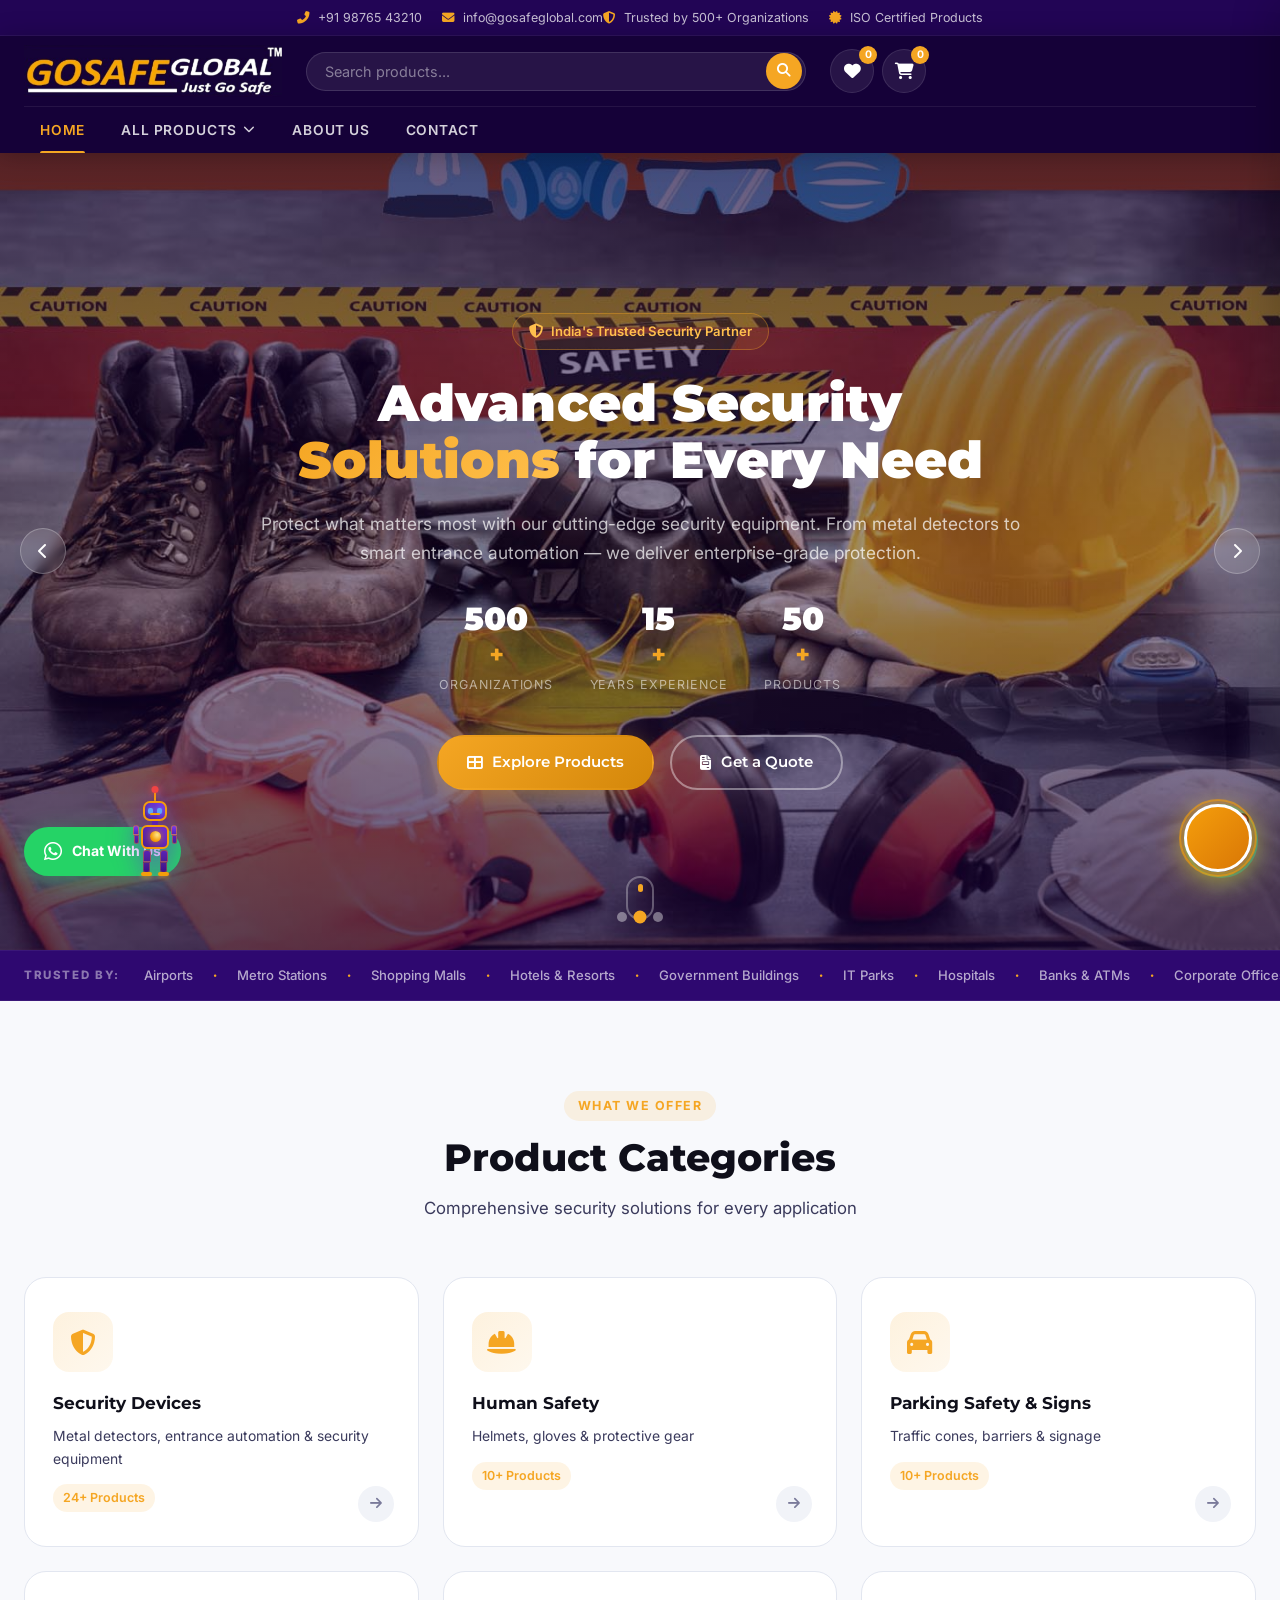
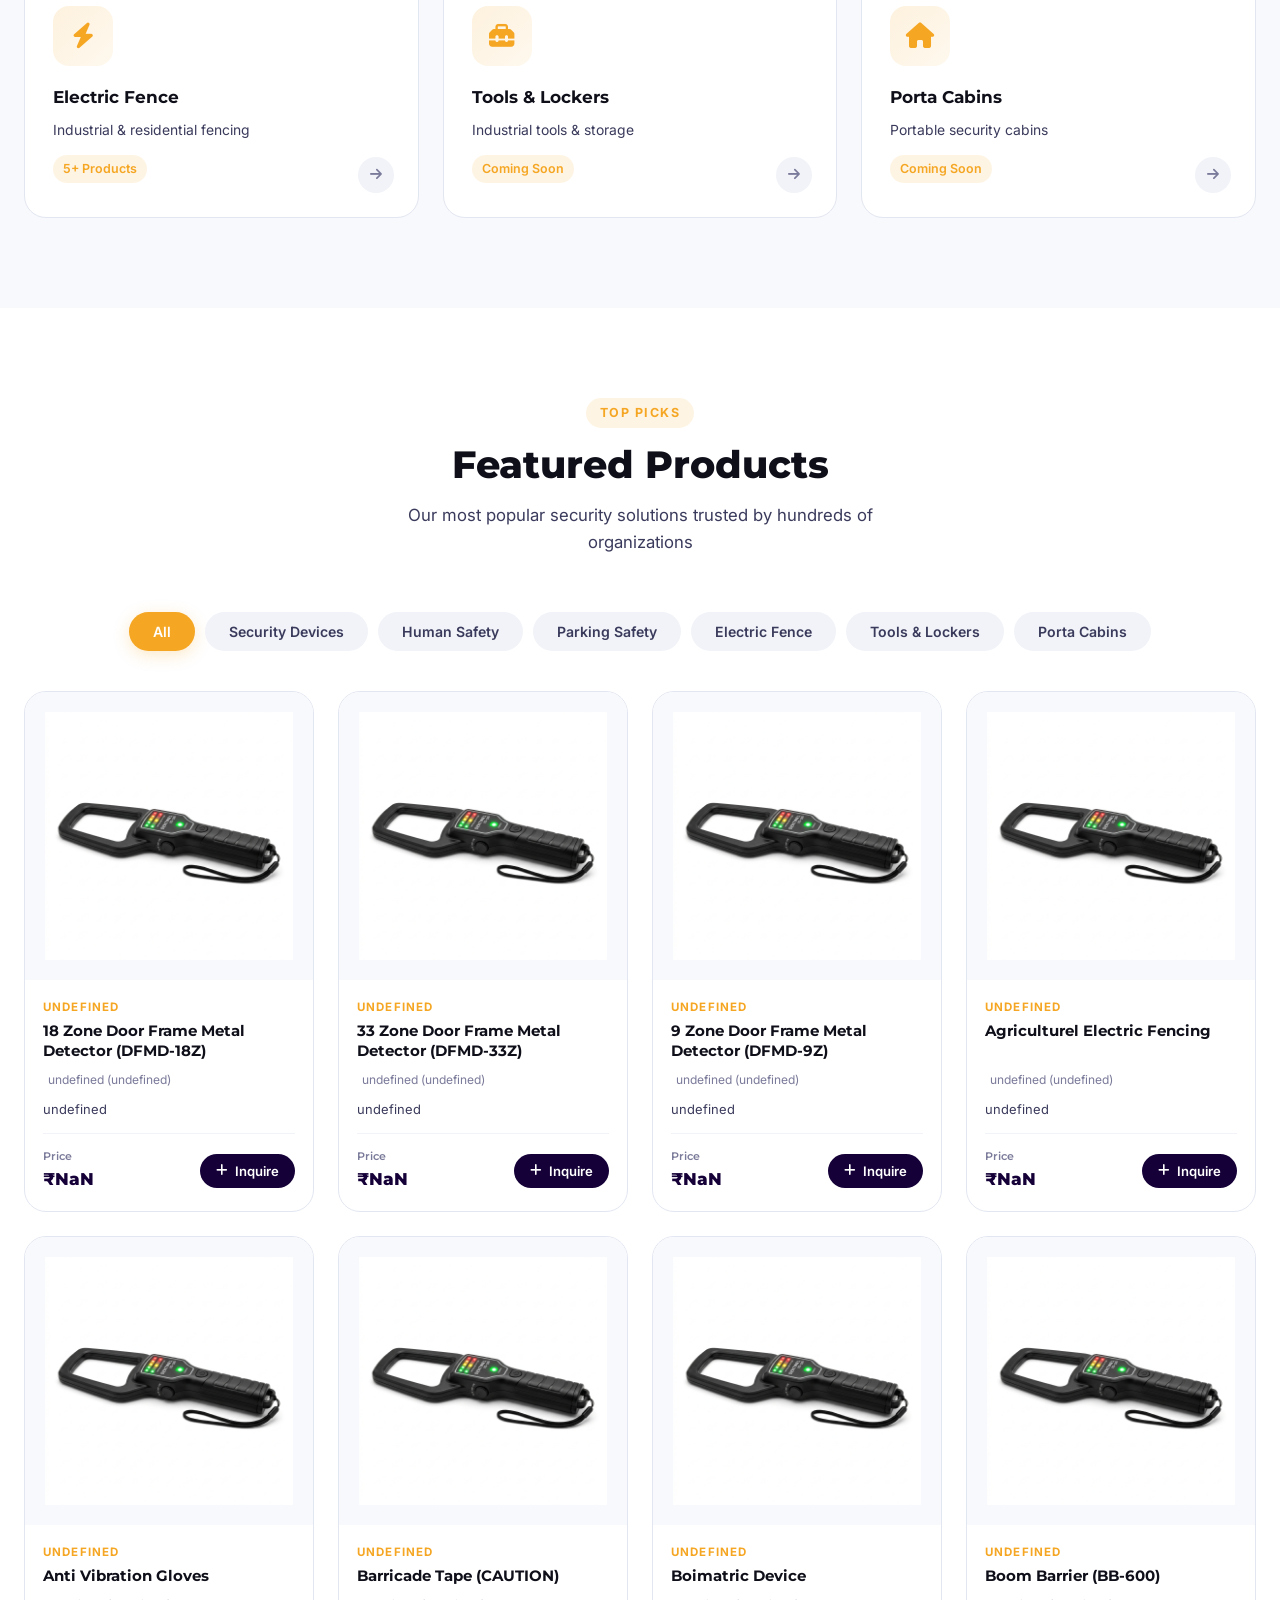
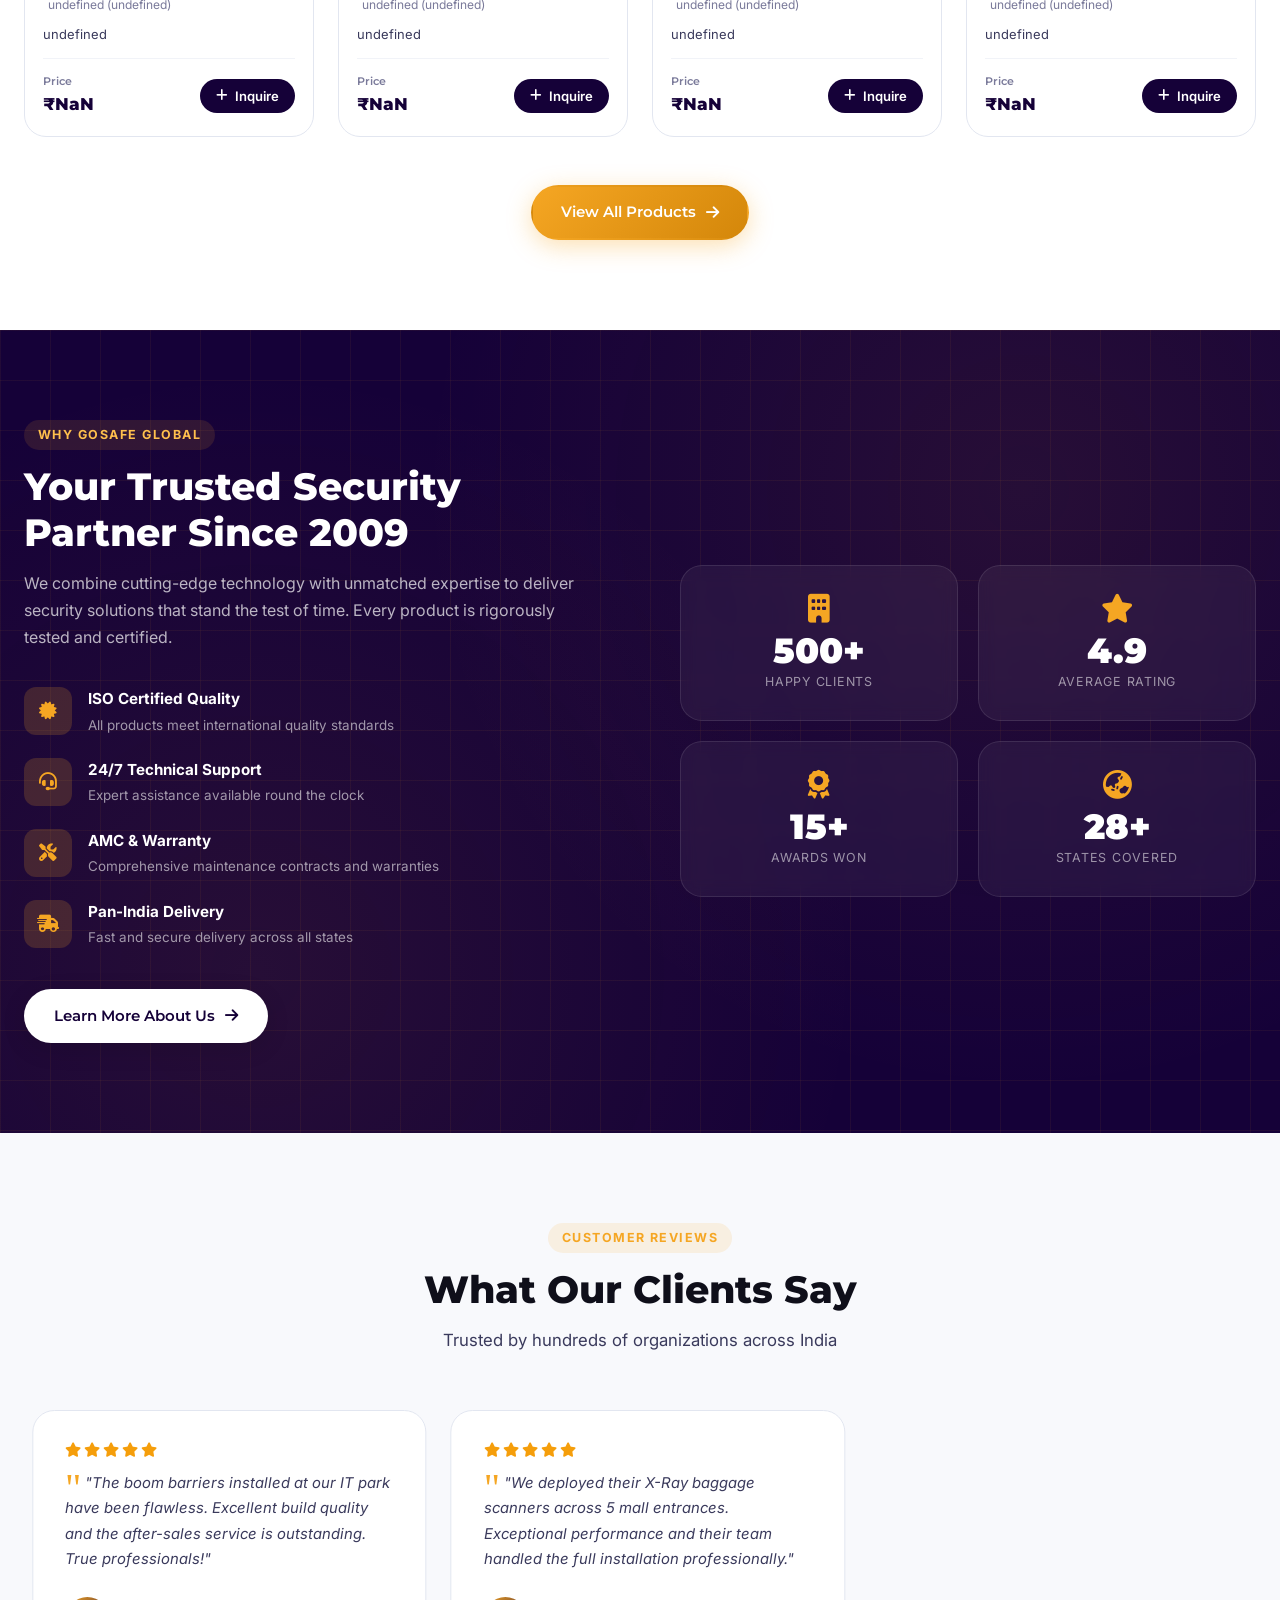
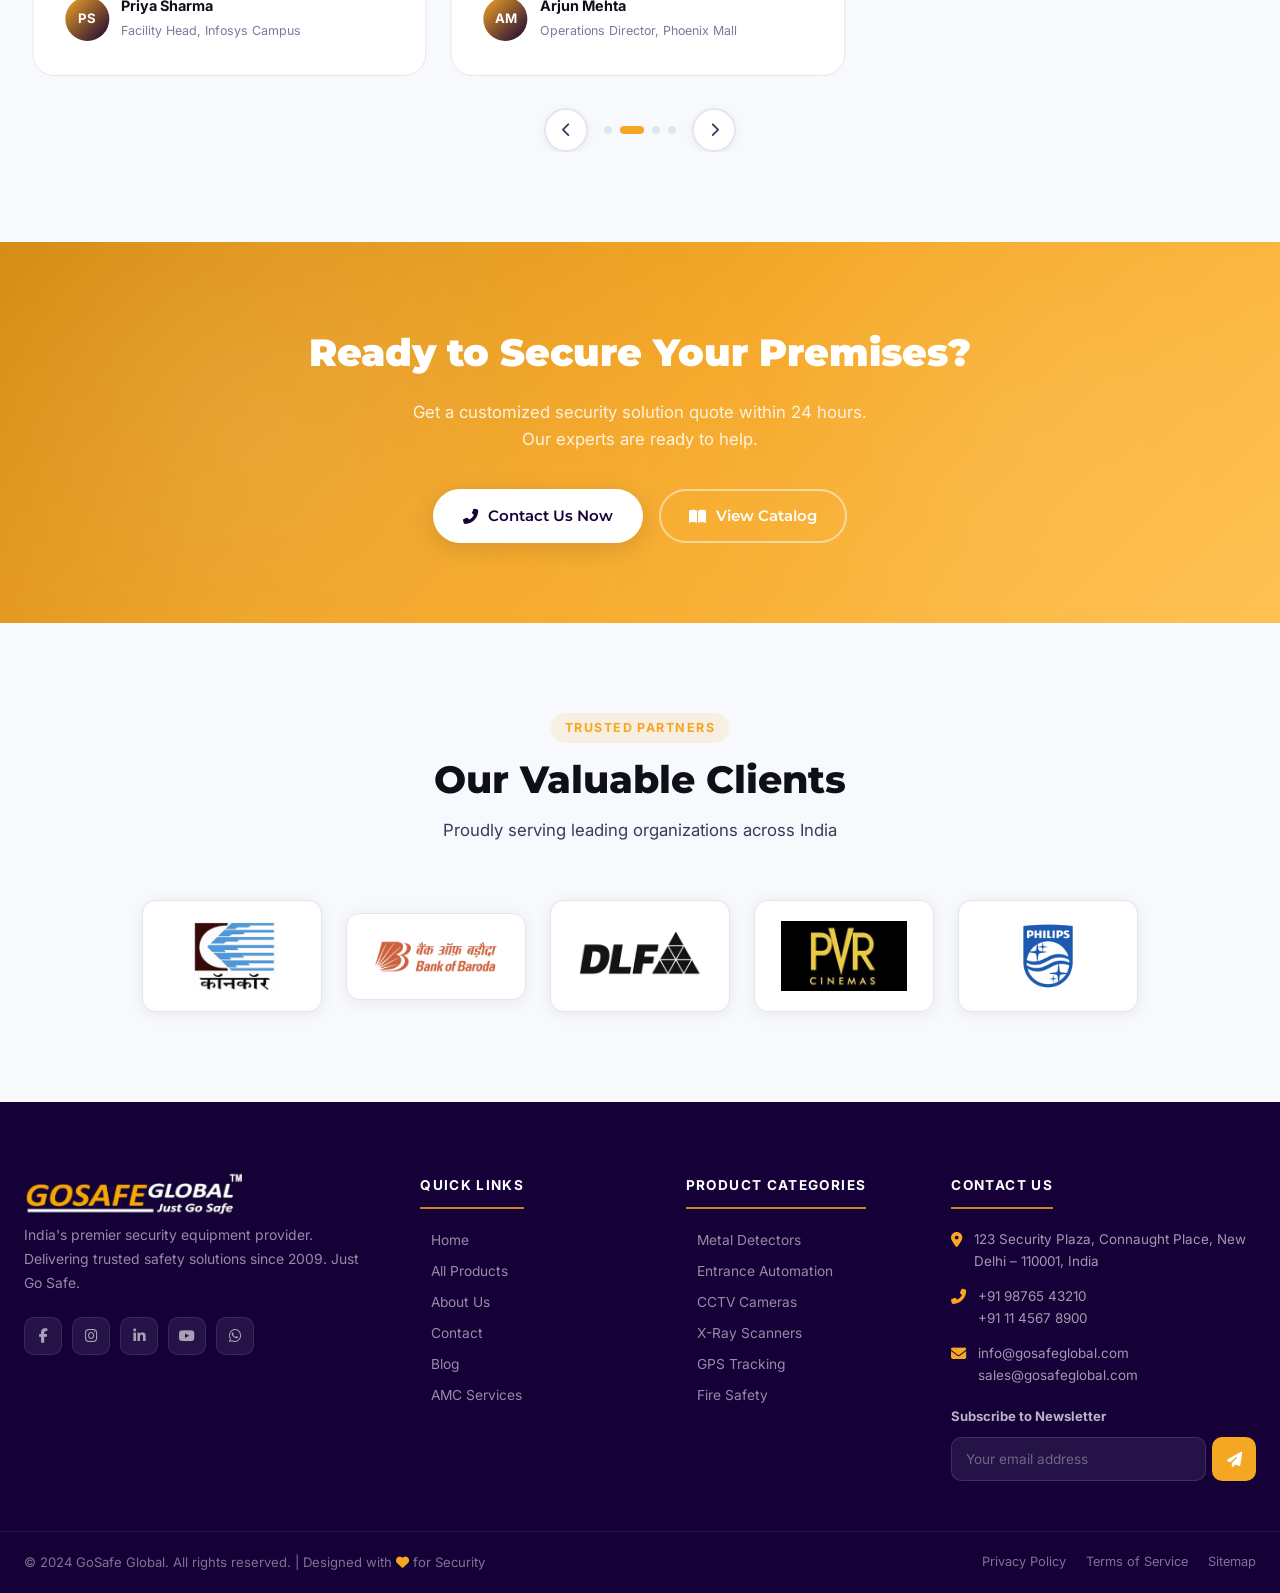
==== index.html @ 1bdbb84f "v9.3: slow down walk gait from 0.12s to 0.35s to match 200px/s movement speed" ====
﻿<!DOCTYPE html>
<html lang="en">
<head>
  <meta charset="UTF-8" />
  <meta name="viewport" content="width=device-width, initial-scale=1.0" />
  <title>GoSafe Global – Premium Security Solutions | Just Go Safe</title>
  <meta name="description" content="GoSafe Global offers premium security equipment including metal detectors, CCTV cameras, boom barriers, X-ray baggage scanners, and entrance automation products. Just Go Safe." />
  <meta name="keywords" content="metal detector, DFMD, boom barrier, CCTV, security equipment, X-ray scanner, flap barrier, speed gate, GoSafe Global" />
  <link rel="preconnect" href="https://fonts.googleapis.com" />
  <link rel="preconnect" href="https://fonts.gstatic.com" crossorigin />
  <link href="https://fonts.googleapis.com/css2?family=Inter:wght@300;400;500;600;700;800;900&family=Montserrat:wght@400;500;600;700;800;900&display=swap" rel="stylesheet" />
  <link rel="stylesheet" href="https://cdnjs.cloudflare.com/ajax/libs/font-awesome/6.5.0/css/all.min.css" />
  <link rel="stylesheet" href="css/style.css" />
</head>
<body>

  <!-- ===== TOP BAR ===== -->
  <div class="topbar" id="topbar">
    <div class="container">
      <div class="topbar-left">
        <span><i class="fas fa-phone-alt"></i> +91 98765 43210</span>
        <span><i class="fas fa-envelope"></i> info@gosafeglobal.com</span>
      </div>
      <div class="topbar-right">
        <span><i class="fas fa-shield-halved"></i> Trusted by 500+ Organizations</span>
        <span><i class="fas fa-certificate"></i> ISO Certified Products</span>
      </div>
    </div>
  </div>

  <!-- ===== HEADER / NAV ===== -->
  <header class="header" id="header">
    <div class="container">
      <div class="header-inner">
        <!-- Logo -->
        <a href="index.html" class="logo" id="logo-link">
          <img src="images/logo_new.png" alt="GoSafe Global &ndash; Just Go Safe" class="logo-img" id="site-logo" />
        </a>

        <!-- Search Bar -->
        <div class="header-search" id="header-search">
          <input type="text" id="search-input" placeholder="Search products..." autocomplete="off" />
          <button id="search-btn" aria-label="Search"><i class="fas fa-search"></i></button>
          <div class="search-dropdown" id="search-dropdown"></div>
        </div>

        <!-- Nav Actions -->
        <div class="header-actions">
          <button class="action-btn" id="wishlist-btn" aria-label="Wishlist">
            <i class="fas fa-heart"></i>
            <span class="badge" id="wishlist-count">0</span>
          </button>
          <button class="action-btn" id="cart-btn" aria-label="Cart">
            <i class="fas fa-shopping-cart"></i>
            <span class="badge" id="cart-count">0</span>
          </button>
          <button class="mobile-menu-btn" id="mobile-menu-btn" aria-label="Menu">
            <span></span><span></span><span></span>
          </button>
        </div>
      </div>

      <!-- Main Navigation -->
            <nav class="main-nav" id="main-nav" aria-label="Main Navigation">
        <ul>
          <li><a href="index.html" class="active">Home</a></li>
          <li class="has-dropdown">
            <a href="products.html">All Products <i class="fas fa-chevron-down"></i></a>
            <div class="mega-menu" style="width: 250px; padding: 16px;">
              <div class="mega-menu-col" style="width: 100%;">
                <ul>
                  <li><a href="products.html?cat=security-devices">Security Devices</a></li>
                  <li><a href="products.html?cat=human-safety">Human Safety</a></li>
                  <li><a href="products.html?cat=parking-safety">Parking Safety & Signs</a></li>
                  <li><a href="products.html?cat=tools-lockers">Tools & Lockers</a></li>
                  <li><a href="products.html?cat=electric-fence">Electric Fence</a></li>
                  <li><a href="products.html?cat=porta-cabins">Porta Cabins</a></li>
                </ul>
              </div>
            </div>
          </li>
          <li><a href="about.html">About Us</a></li>
          <li><a href="contact.html">Contact</a></li>
        </ul>
      </nav>
    </div>
  </header>

  <!-- ===== HERO SECTION ===== -->
  <section class="hero hero-slider" id="hero">
    <!-- Slide Track -->
    <div class="hero-slides" id="hero-slides">
      <div class="hero-slide active" style="background-image: url('images/hero-banner-3.jpg')">
        <div class="hero-slide-overlay"></div>
      </div>
      <div class="hero-slide" style="background-image: url('images/hero-banner-2.jpg')">
        <div class="hero-slide-overlay"></div>
      </div>
      <div class="hero-slide" style="background-image: url('images/hero-banner-1.jpg')">
        <div class="hero-slide-overlay"></div>
      </div>
    </div>

    <!-- Content -->
    <div class="hero-slider-content">
      <div class="container">
        <div class="hero-text hero-text-center">
          <div class="hero-badge">
            <i class="fas fa-shield-halved"></i>
            <span>India's Trusted Security Partner</span>
          </div>
          <h1 class="hero-title">
            Advanced Security<br />
            <span class="hero-title-accent">Solutions</span> for Every Need
          </h1>
          <p class="hero-desc">
            Protect what matters most with our cutting-edge security equipment. From metal detectors to smart entrance automation — we deliver enterprise-grade protection.
          </p>
          <div class="hero-stats">
            <div class="stat">
              <span class="stat-num" data-target="500">0</span><span class="stat-suffix">+</span>
              <span class="stat-label">Organizations</span>
            </div>
            <div class="stat">
              <span class="stat-num" data-target="15">0</span><span class="stat-suffix">+</span>
              <span class="stat-label">Years Experience</span>
            </div>
            <div class="stat">
              <span class="stat-num" data-target="50">0</span><span class="stat-suffix">+</span>
              <span class="stat-label">Products</span>
            </div>
          </div>
          <div class="hero-actions">
            <a href="products.html" class="btn btn-primary" id="explore-btn">
              <i class="fas fa-th-large"></i> Explore Products
            </a>
            <a href="contact.html" class="btn btn-outline" id="quote-btn">
              <i class="fas fa-file-invoice"></i> Get a Quote
            </a>
          </div>
        </div>
      </div>
    </div>

    <!-- Slider Controls -->
    <button class="hero-prev" id="hero-prev" aria-label="Previous slide"><i class="fas fa-chevron-left"></i></button>
    <button class="hero-next" id="hero-next" aria-label="Next slide"><i class="fas fa-chevron-right"></i></button>
    <div class="hero-dots" id="hero-dots">
      <span class="hero-dot active" data-slide="0"></span>
      <span class="hero-dot" data-slide="1"></span>
      <span class="hero-dot" data-slide="2"></span>
    </div>

    <div class="hero-scroll">
      <div class="scroll-indicator">
        <div class="scroll-dot"></div>
      </div>
    </div>
  </section>

  <!-- ===== MARQUEE TRUSTED BY ===== -->
  <div class="trusted-bar">
    <div class="trusted-inner">
      <span class="trusted-label">TRUSTED BY:</span>
      <div class="marquee-track">
        <div class="marquee-content" id="marquee-content">
          <span>Airports</span><span>•</span>
          <span>Metro Stations</span><span>•</span>
          <span>Shopping Malls</span><span>•</span>
          <span>Hotels & Resorts</span><span>•</span>
          <span>Government Buildings</span><span>•</span>
          <span>IT Parks</span><span>•</span>
          <span>Hospitals</span><span>•</span>
          <span>Banks & ATMs</span><span>•</span>
          <span>Corporate Offices</span><span>•</span>
          <span>Educational Institutions</span><span>•</span>
          <span>Airports</span><span>•</span>
          <span>Metro Stations</span><span>•</span>
          <span>Shopping Malls</span><span>•</span>
          <span>Hotels & Resorts</span><span>•</span>
          <span>Government Buildings</span><span>•</span>
          <span>IT Parks</span><span>•</span>
          <span>Hospitals</span><span>•</span>
          <span>Banks & ATMs</span><span>•</span>
          <span>Corporate Offices</span><span>•</span>
          <span>Educational Institutions</span>
        </div>
      </div>
    </div>
  </div>

  <!-- ===== CATEGORIES SECTION ===== -->
  <section class="categories section" id="categories">
    <div class="container">
      <div class="section-header">
        <span class="section-tag">What We Offer</span>
        <h2 class="section-title">Product Categories</h2>
        <p class="section-desc">Comprehensive security solutions for every application</p>
      </div>
      <div class="categories-grid" id="categories-grid">
        <div class="category-card" onclick="window.location='products.html?cat=security-devices'">
          <div class="category-icon">
            <i class="fas fa-shield-alt"></i>
          </div>
          <h3>Security Devices</h3>
          <p>Metal detectors, entrance automation & security equipment</p>
          <span class="category-count">24+ Products</span>
          <div class="category-arrow"><i class="fas fa-arrow-right"></i></div>
        </div>
        <div class="category-card" onclick="window.location='products.html?cat=human-safety'">
          <div class="category-icon">
            <i class="fas fa-hard-hat"></i>
          </div>
          <h3>Human Safety</h3>
          <p>Helmets, gloves & protective gear</p>
          <span class="category-count">10+ Products</span>
          <div class="category-arrow"><i class="fas fa-arrow-right"></i></div>
        </div>
        <div class="category-card" onclick="window.location='products.html?cat=parking-safety'">
          <div class="category-icon">
            <i class="fas fa-car"></i>
          </div>
          <h3>Parking Safety & Signs</h3>
          <p>Traffic cones, barriers & signage</p>
          <span class="category-count">10+ Products</span>
          <div class="category-arrow"><i class="fas fa-arrow-right"></i></div>
        </div>
        <div class="category-card" onclick="window.location='products.html?cat=electric-fence'">
          <div class="category-icon">
            <i class="fas fa-bolt"></i>
          </div>
          <h3>Electric Fence</h3>
          <p>Industrial & residential fencing</p>
          <span class="category-count">5+ Products</span>
          <div class="category-arrow"><i class="fas fa-arrow-right"></i></div>
        </div>
        <div class="category-card" onclick="window.location='products.html?cat=tools-lockers'">
          <div class="category-icon">
            <i class="fas fa-toolbox"></i>
          </div>
          <h3>Tools & Lockers</h3>
          <p>Industrial tools & storage</p>
          <span class="category-count">Coming Soon</span>
          <div class="category-arrow"><i class="fas fa-arrow-right"></i></div>
        </div>
        <div class="category-card" onclick="window.location='products.html?cat=porta-cabins'">
          <div class="category-icon">
            <i class="fas fa-home"></i>
          </div>
          <h3>Porta Cabins</h3>
          <p>Portable security cabins</p>
          <span class="category-count">Coming Soon</span>
          <div class="category-arrow"><i class="fas fa-arrow-right"></i></div>
        </div>
        </div>
      </div>
    </section>

  <!-- ===== FEATURED PRODUCTS ===== -->
  <section class="featured section" id="featured">
    <div class="container">
      <div class="section-header">
        <span class="section-tag">Top Picks</span>
        <h2 class="section-title">Featured Products</h2>
        <p class="section-desc">Our most popular security solutions trusted by hundreds of organizations</p>
      </div>

      <!-- Filter Tabs -->
      <div class="filter-tabs" id="filter-tabs">
        <button class="filter-tab active" data-filter="all" id="tab-all">All</button>
        <button class="filter-tab" data-filter="security-devices" id="tab-security">Security Devices</button>
        <button class="filter-tab" data-filter="human-safety" id="tab-human">Human Safety</button>
        <button class="filter-tab" data-filter="parking-safety" id="tab-parking">Parking Safety</button>
        <button class="filter-tab" data-filter="electric-fence" id="tab-electric">Electric Fence</button>
        <button class="filter-tab" data-filter="tools-lockers" id="tab-tools">Tools & Lockers</button>
        <button class="filter-tab" data-filter="porta-cabins" id="tab-porta">Porta Cabins</button>
      </div>

      <div class="products-grid" id="products-grid">
        <!-- Products rendered by JS -->
      </div>

      <div class="section-cta">
        <a href="products.html" class="btn btn-primary" id="view-all-btn">
          View All Products <i class="fas fa-arrow-right"></i>
        </a>
      </div>
    </div>
  </section>

  <!-- ===== WHY CHOOSE US ===== -->
  <section class="why-us section" id="why-us">
    <div class="why-us-bg"></div>
    <div class="container">
      <div class="why-us-inner">
        <div class="why-us-text">
          <span class="section-tag light">Why GoSafe Global</span>
          <h2 class="section-title light">Your Trusted Security Partner Since 2009</h2>
          <p class="why-us-desc">
            We combine cutting-edge technology with unmatched expertise to deliver security solutions that stand the test of time. Every product is rigorously tested and certified.
          </p>
          <div class="features-list">
            <div class="feature-item">
              <div class="feature-icon"><i class="fas fa-certificate"></i></div>
              <div>
                <h4>ISO Certified Quality</h4>
                <p>All products meet international quality standards</p>
              </div>
            </div>
            <div class="feature-item">
              <div class="feature-icon"><i class="fas fa-headset"></i></div>
              <div>
                <h4>24/7 Technical Support</h4>
                <p>Expert assistance available round the clock</p>
              </div>
            </div>
            <div class="feature-item">
              <div class="feature-icon"><i class="fas fa-tools"></i></div>
              <div>
                <h4>AMC & Warranty</h4>
                <p>Comprehensive maintenance contracts and warranties</p>
              </div>
            </div>
            <div class="feature-item">
              <div class="feature-icon"><i class="fas fa-shipping-fast"></i></div>
              <div>
                <h4>Pan-India Delivery</h4>
                <p>Fast and secure delivery across all states</p>
              </div>
            </div>
          </div>
          <a href="about.html" class="btn btn-light" id="learn-more-btn">Learn More About Us <i class="fas fa-arrow-right"></i></a>
        </div>
        <div class="why-us-image">
          <div class="achievement-cards">
            <div class="achievement-card" id="ach1">
              <i class="fas fa-building"></i>
              <span class="ach-num">500+</span>
              <span class="ach-label">Happy Clients</span>
            </div>
            <div class="achievement-card" id="ach2">
              <i class="fas fa-star"></i>
              <span class="ach-num">4.9</span>
              <span class="ach-label">Average Rating</span>
            </div>
            <div class="achievement-card" id="ach3">
              <i class="fas fa-award"></i>
              <span class="ach-num">15+</span>
              <span class="ach-label">Awards Won</span>
            </div>
            <div class="achievement-card" id="ach4">
              <i class="fas fa-globe-asia"></i>
              <span class="ach-num">28+</span>
              <span class="ach-label">States Covered</span>
            </div>
          </div>
        </div>
      </div>
    </div>
  </section>

  <!-- ===== TESTIMONIALS ===== -->
  <section class="testimonials section" id="testimonials">
    <div class="container">
      <div class="section-header">
        <span class="section-tag">Customer Reviews</span>
        <h2 class="section-title">What Our Clients Say</h2>
        <p class="section-desc">Trusted by hundreds of organizations across India</p>
      </div>
      <div class="testimonials-slider" id="testimonials-slider">
        <div class="testimonials-track" id="testimonials-track">
          <div class="testimonial-card">
            <div class="testimonial-rating">
              <i class="fas fa-star"></i><i class="fas fa-star"></i><i class="fas fa-star"></i><i class="fas fa-star"></i><i class="fas fa-star"></i>
            </div>
            <p>"GoSafe Global provided excellent metal detectors for our airport. The 18-zone DFMD is incredibly accurate with zero false alarms. Highly recommended!"</p>
            <div class="testimonial-author">
              <div class="author-avatar">RK</div>
              <div>
                <strong>Rajesh Kumar</strong>
                <span>Security Manager, Delhi Airport</span>
              </div>
            </div>
          </div>
          <div class="testimonial-card">
            <div class="testimonial-rating">
              <i class="fas fa-star"></i><i class="fas fa-star"></i><i class="fas fa-star"></i><i class="fas fa-star"></i><i class="fas fa-star"></i>
            </div>
            <p>"The boom barriers installed at our IT park have been flawless. Excellent build quality and the after-sales service is outstanding. True professionals!"</p>
            <div class="testimonial-author">
              <div class="author-avatar">PS</div>
              <div>
                <strong>Priya Sharma</strong>
                <span>Facility Head, Infosys Campus</span>
              </div>
            </div>
          </div>
          <div class="testimonial-card">
            <div class="testimonial-rating">
              <i class="fas fa-star"></i><i class="fas fa-star"></i><i class="fas fa-star"></i><i class="fas fa-star"></i><i class="fas fa-star"></i>
            </div>
            <p>"We deployed their X-Ray baggage scanners across 5 mall entrances. Exceptional performance and their team handled the full installation professionally."</p>
            <div class="testimonial-author">
              <div class="author-avatar">AM</div>
              <div>
                <strong>Arjun Mehta</strong>
                <span>Operations Director, Phoenix Mall</span>
              </div>
            </div>
          </div>
          <div class="testimonial-card">
            <div class="testimonial-rating">
              <i class="fas fa-star"></i><i class="fas fa-star"></i><i class="fas fa-star"></i><i class="fas fa-star"></i><i class="fas fa-star-half-alt"></i>
            </div>
            <p>"Speed gates from GoSafe have transformed our office entry management. Elegant design, fast throughput, and very reliable. Perfect for our HQ."</p>
            <div class="testimonial-author">
              <div class="author-avatar">SN</div>
              <div>
                <strong>Sunita Nair</strong>
                <span>Admin Manager, TCS Bangalore</span>
              </div>
            </div>
          </div>
        </div>
        <div class="testimonials-controls">
          <button class="slider-btn" id="prev-testimonial" aria-label="Previous">
            <i class="fas fa-chevron-left"></i>
          </button>
          <div class="slider-dots" id="slider-dots">
            <span class="dot active" data-index="0"></span>
            <span class="dot" data-index="1"></span>
            <span class="dot" data-index="2"></span>
            <span class="dot" data-index="3"></span>
          </div>
          <button class="slider-btn" id="next-testimonial" aria-label="Next">
            <i class="fas fa-chevron-right"></i>
          </button>
        </div>
      </div>
    </div>
  </section>

  <!-- ===== CTA SECTION ===== -->
  <section class="cta-section" id="cta-section">
    <div class="cta-bg">
      <div class="cta-pattern"></div>
    </div>
    <div class="container">
      <div class="cta-content">
        <h2>Ready to Secure Your Premises?</h2>
        <p>Get a customized security solution quote within 24 hours. Our experts are ready to help.</p>
        <div class="cta-actions">
          <a href="contact.html" class="btn btn-light" id="cta-contact-btn">
            <i class="fas fa-phone-alt"></i> Contact Us Now
          </a>
          <a href="products.html" class="btn btn-outline-light" id="cta-catalog-btn">
            <i class="fas fa-book-open"></i> View Catalog
          </a>
        </div>
      </div>
    </div>
  </section>

  <!-- ===== OUR VALUABLE CLIENTS ===== -->
  <section class="clients section" id="clients">
    <div class="container">
      <div class="section-header">
        <span class="section-tag">Trusted Partners</span>
        <h2 class="section-title">Our Valuable Clients</h2>
        <p class="section-desc">Proudly serving leading organizations across India</p>
      </div>
      <div class="clients-grid" id="clients-grid">
        <div class="client-logo-card">
          <img src="images/client-concor.jpg" alt="CONCOR" loading="lazy" />
        </div>
        <div class="client-logo-card">
          <img src="images/client-bob.png" alt="Bank of Baroda" loading="lazy" />
        </div>
        <div class="client-logo-card">
          <img src="images/client-dlf.png" alt="DLF" loading="lazy" />
        </div>
        <div class="client-logo-card">
          <img src="images/client-pvr.jpg" alt="PVR Cinemas" loading="lazy" />
        </div>
        <div class="client-logo-card">
          <img src="images/client-philips.png" alt="Philips" loading="lazy" />
        </div>
      </div>
    </div>
  </section>

  <!-- ===== FOOTER ===== -->
  <footer class="footer" id="main-footer">
    <div class="footer-top">
      <div class="container">
        <div class="footer-grid">
          <div class="footer-brand">
            <div class="footer-logo">
              <img src="images/logo_new.png" alt="GoSafe Global" class="footer-logo-img" />
            </div>
            <p>India's premier security equipment provider. Delivering trusted safety solutions since 2009. Just Go Safe.</p>
            <div class="footer-socials">
              <a href="#" aria-label="Facebook"><i class="fab fa-facebook-f"></i></a>
              <a href="#" aria-label="Instagram"><i class="fab fa-instagram"></i></a>
              <a href="#" aria-label="LinkedIn"><i class="fab fa-linkedin-in"></i></a>
              <a href="#" aria-label="YouTube"><i class="fab fa-youtube"></i></a>
              <a href="#" aria-label="WhatsApp"><i class="fab fa-whatsapp"></i></a>
            </div>
          </div>

          <div class="footer-links">
            <h4>Quick Links</h4>
            <ul>
              <li><a href="index.html">Home</a></li>
              <li><a href="products.html">All Products</a></li>
              <li><a href="about.html">About Us</a></li>
              <li><a href="contact.html">Contact</a></li>
              <li><a href="#">Blog</a></li>
              <li><a href="#">AMC Services</a></li>
            </ul>
          </div>

          <div class="footer-links">
            <h4>Product Categories</h4>
            <ul>
              <li><a href="products.html?cat=metal">Metal Detectors</a></li>
              <li><a href="products.html?cat=entrance">Entrance Automation</a></li>
              <li><a href="products.html?cat=cctv">CCTV Cameras</a></li>
              <li><a href="products.html?cat=xray">X-Ray Scanners</a></li>
              <li><a href="products.html?cat=gps">GPS Tracking</a></li>
              <li><a href="products.html?cat=fire">Fire Safety</a></li>
            </ul>
          </div>

          <div class="footer-contact">
            <h4>Contact Us</h4>
            <div class="contact-item">
              <i class="fas fa-map-marker-alt"></i>
              <p>123 Security Plaza, Connaught Place, New Delhi – 110001, India</p>
            </div>
            <div class="contact-item">
              <i class="fas fa-phone-alt"></i>
              <p>+91 98765 43210<br />+91 11 4567 8900</p>
            </div>
            <div class="contact-item">
              <i class="fas fa-envelope"></i>
              <p>info@gosafeglobal.com<br />sales@gosafeglobal.com</p>
            </div>
            <div class="footer-newsletter">
              <h5>Subscribe to Newsletter</h5>
              <div class="newsletter-form">
                <input type="email" id="newsletter-email" placeholder="Your email address" />
                <button id="newsletter-btn" aria-label="Subscribe"><i class="fas fa-paper-plane"></i></button>
              </div>
            </div>
          </div>
        </div>
      </div>
    </div>
    <div class="footer-bottom">
      <div class="container">
        <p>&copy; 2024 GoSafe Global. All rights reserved. | Designed with <i class="fas fa-heart" style="color:#f5a623"></i> for Security</p>
        <div class="footer-bottom-links">
          <a href="#">Privacy Policy</a>
          <a href="#">Terms of Service</a>
          <a href="#">Sitemap</a>
        </div>
      </div>
    </div>
  </footer>

  <!-- ===== CART DRAWER ===== -->
  <div class="cart-overlay" id="cart-overlay"></div>
  <div class="cart-drawer" id="cart-drawer">
    <div class="cart-header">
      <h3><i class="fas fa-shopping-cart"></i> Your Cart</h3>
      <button class="cart-close" id="cart-close" aria-label="Close cart"><i class="fas fa-times"></i></button>
    </div>
    <div class="cart-items" id="cart-items">
      <div class="cart-empty" id="cart-empty">
        <i class="fas fa-shopping-cart"></i>
        <p>Your cart is empty</p>
        <a href="products.html" class="btn btn-primary btn-sm">Browse Products</a>
      </div>
    </div>
    <div class="cart-footer" id="cart-footer" style="display:none">
      <div class="cart-total">
        <span>Total:</span>
        <strong id="cart-total-price">?0</strong>
      </div>
      <button class="btn btn-primary w-full" id="checkout-btn">Proceed to Checkout <i class="fas fa-arrow-right"></i></button>
      <p class="cart-note"><i class="fas fa-info-circle"></i> Prices are indicative. Final quote will be provided by our team.</p>
    </div>
  </div>

  <!-- ===== PRODUCT QUICK VIEW MODAL ===== -->
  <div class="modal-overlay" id="modal-overlay"></div>
  <div class="product-modal" id="product-modal">
    <button class="modal-close" id="modal-close" aria-label="Close"><i class="fas fa-times"></i></button>
    <div class="modal-content" id="modal-content"></div>
  </div>

  <!-- ===== BACK TO TOP ===== -->
  <button class="back-to-top" id="back-to-top" aria-label="Back to top">
    <i class="fas fa-chevron-up"></i>
  </button>

  <!-- ===== WHATSAPP FLOAT ===== -->
  <a href="https://wa.me/919876543210?text=Hello, I'd like to inquire about your security products" class="whatsapp-float" id="whatsapp-float" target="_blank" aria-label="Chat on WhatsApp">
    <i class="fab fa-whatsapp"></i>
    <span>Chat With Us</span>
  </a>

  <script src="js/products-data.js"></script>
  <script src="js/main.js"></script>

  <!-- ===== ROBOT CHATBOT WIDGET ===== -->
  <style>
    /* ── Robot Chat Launcher ── */
    #gs-chat-launcher {
      position: fixed;
      bottom: 28px;
      right: 28px;
      z-index: 10000;
      width: 68px;
      height: 68px;
      border-radius: 50%;
      background: linear-gradient(135deg, #f59e0b, #d97706);
      border: 3px solid #ffffff;
      cursor: pointer;
      display: flex;
      align-items: center;
      justify-content: center;
      box-shadow: 0 6px 30px rgba(245,158,11,.85), 0 0 0 4px rgba(245,158,11,.25);
      font-size: 32px;
      line-height: 1;
    }
      #gs-chat-launcher { transition: transform .25s, box-shadow .25s; }
    #gs-chat-launcher:hover {
      transform: scale(1.1) rotate(-5deg);
      box-shadow: 0 10px 40px rgba(245,158,11,1), 0 0 0 6px rgba(245,158,11,.35);
    }
    #gs-chat-launcher::before {
      content: '';
      position: absolute;
      inset: -8px;
      border-radius: 50%;
      border: 2.5px solid rgba(245,158,11,.6);
      animation: gs-pulse 2.2s ease-out infinite;
    }
    /* Main roaming animation: slide left to WhatsApp, return, slide up to header, return */
    @keyframes gs-roam {
      /* Rest at start */
      0%    { transform: translate(0, 0) scale(1) rotate(0deg); }
      /* Wind-up right before kicking left */
      8%    { transform: translate(12px, 0) scale(1.05) rotate(5deg); }
      /* Shoot left — kick the WhatsApp button */
      18%   { transform: translate(-90px, 0) scale(0.92) rotate(-15deg); }
      /* Bounce back */
      26%   { transform: translate(8px, 0) scale(1.06) rotate(8deg); }
      /* Settle back to centre */
      34%   { transform: translate(0, 0) scale(1) rotate(0deg); }
      /* Pause */
      42%   { transform: translate(0, 0) scale(1) rotate(0deg); }
      /* Wind-up — tuck down before launching up */
      50%   { transform: translate(0, 12px) scale(1.05) rotate(-3deg); }
      /* Shoot up — push the header */
      60%   { transform: translate(0, -85vh) scale(0.9) rotate(10deg); }
      /* Bounce down */
      70%   { transform: translate(0, 10px) scale(1.07) rotate(-6deg); }
      /* Settle */
      80%   { transform: translate(0, 0) scale(1) rotate(0deg); }
      /* Pause before loop */
      100%  { transform: translate(0, 0) scale(1) rotate(0deg); }
    }
    @keyframes gs-pulse {
      0%   { transform: scale(1); opacity: .8; }
      70%  { transform: scale(1.4); opacity: 0; }
      100% { transform: scale(1.4); opacity: 0; }
    }
    .gs-notif-dot {
      position: absolute;
      top: 2px; right: 2px;
      width: 15px; height: 15px;
      background: #ef4444;
      border-radius: 50%;
      border: 2px solid #fff;
      animation: gs-bounce-dot 1s ease infinite;
    }
    @keyframes gs-bounce-dot {
      0%,100% { transform: scale(1); }
      50% { transform: scale(1.2); }
    }

    /* ── Chat Popup ── */
    #gs-chat-popup {
      position: fixed;
      bottom: 112px;
      right: 28px;
      z-index: 9999;
      width: 370px;
      height: 590px;
      border-radius: 24px;
      background: #0f0030;
      border: 2px solid #f59e0b;
      box-shadow: 0 24px 80px rgba(0,0,0,.8), 0 0 0 1px rgba(245,158,11,.2);
      display: flex;
      flex-direction: column;
      overflow: hidden;
      transform: translateY(24px) scale(0.94);
      opacity: 0;
      pointer-events: none;
      transition: transform .32s cubic-bezier(.34,1.56,.64,1), opacity .22s ease;
    }
    #gs-chat-popup.gs-active {
      transform: translateY(0) scale(1);
      opacity: 1;
      pointer-events: all;
    }
    .gs-chat-header {
      background: linear-gradient(135deg, #1a0050, #2d0080);
      padding: 16px 18px;
      display: flex;
      align-items: center;
      gap: 12px;
      flex-shrink: 0;
      border-bottom: 1px solid rgba(245,158,11,.3);
    }
    .gs-agent-avatar {
      width: 46px; height: 46px;
      border-radius: 50%;
      background: linear-gradient(135deg, #f59e0b, #d97706);
      display: flex; align-items: center; justify-content: center;
      font-size: 24px;
      flex-shrink: 0;
      box-shadow: 0 3px 12px rgba(245,158,11,.5);
      border: 2px solid rgba(255,255,255,.2);
    }
    .gs-agent-info { flex: 1; }
    .gs-agent-name { font-size: 15px; font-weight: 700; color: #fff; letter-spacing: -.2px; font-family: 'Inter', sans-serif; }
    .gs-agent-status { display: flex; align-items: center; gap: 5px; font-size: 12px; color: rgba(255,255,255,.6); margin-top: 2px; font-family: 'Inter', sans-serif; }
    .gs-status-dot { width: 7px; height: 7px; border-radius: 50%; background: #4ade80; box-shadow: 0 0 6px rgba(74,222,128,.8); }
    .gs-header-restart {
      background: rgba(255,255,255,.1); border: none; border-radius: 8px;
      color: rgba(255,255,255,.75); width: 32px; height: 32px;
      cursor: pointer; font-size: 18px;
      display: flex; align-items: center; justify-content: center;
      transition: background .2s;
    }
    .gs-header-restart:hover { background: rgba(255,255,255,.22); }

    /* Messages */
    #gs-chat-messages {
      flex: 1; overflow-y: auto; padding: 18px 14px 10px;
      display: flex; flex-direction: column; gap: 12px;
      background: linear-gradient(180deg, #130040 0%, #0a1a3a 100%);
      scroll-behavior: smooth;
    }
    #gs-chat-messages::-webkit-scrollbar { width: 4px; }
    #gs-chat-messages::-webkit-scrollbar-thumb { background: rgba(245,158,11,.3); border-radius: 4px; }

    .gs-msg-row { display: flex; align-items: flex-end; gap: 8px; }
    .gs-msg-row.gs-bot { justify-content: flex-start; }
    .gs-msg-row.gs-user { justify-content: flex-end; }
    .gs-bot-avatar-sm {
      width: 30px; height: 30px; border-radius: 50%;
      background: linear-gradient(135deg, #f59e0b, #d97706);
      flex-shrink: 0; display: flex; align-items: center; justify-content: center;
      font-size: 15px; border: 1.5px solid rgba(255,255,255,.2);
    }
    .gs-bubble {
      max-width: 78%; padding: 11px 15px; border-radius: 18px;
      font-size: 14px; line-height: 1.55; word-break: break-word;
      font-family: 'Inter', sans-serif;
    }
    .gs-bubble.gs-bot {
      background: #ffffff; color: #0f0030;
      border-bottom-left-radius: 5px;
      box-shadow: 0 3px 18px rgba(0,0,0,.35); font-weight: 500;
    }
    .gs-bubble.gs-user {
      background: linear-gradient(135deg, #f59e0b, #d97706);
      color: #fff; border-bottom-right-radius: 5px;
      box-shadow: 0 3px 12px rgba(245,158,11,.5); font-weight: 600;
    }

    /* Typing */
    .gs-typing-row { display: flex; align-items: flex-end; gap: 8px; }
    .gs-typing-dots {
      display: flex; gap: 5px; background: #fff;
      padding: 13px 17px; border-radius: 18px; border-bottom-left-radius: 5px;
      box-shadow: 0 3px 18px rgba(0,0,0,.35);
    }
    .gs-typing-dots span {
      width: 7px; height: 7px; border-radius: 50%; background: #8892b0;
      animation: gs-dot-bounce .9s ease-in-out infinite;
    }
    .gs-typing-dots span:nth-child(2) { animation-delay: .15s; }
    .gs-typing-dots span:nth-child(3) { animation-delay: .3s; }
    @keyframes gs-dot-bounce {
      0%,80%,100% { transform: translateY(0); background: #8892b0; }
      40% { transform: translateY(-7px); background: #f59e0b; }
    }

    /* Options */
    .gs-options-wrap { display: flex; flex-wrap: wrap; gap: 8px; padding-left: 38px; }
    .gs-opt-btn {
      padding: 8px 15px;
      background: rgba(255,255,255,.1);
      border: 1.5px solid rgba(245,158,11,.7);
      color: #fff; font-size: 13px; font-weight: 600;
      border-radius: 100px; cursor: pointer;
      transition: all .2s; font-family: 'Inter', sans-serif;
    }
    .gs-opt-btn:hover { background: #f59e0b; border-color: #f59e0b; transform: translateY(-1px); box-shadow: 0 4px 14px rgba(245,158,11,.5); }
    .gs-opt-btn:disabled { opacity: .4; cursor: not-allowed; transform: none; }
    .gs-opt-btn.gs-selected { background: #f59e0b; border-color: #f59e0b; opacity: .7; }

    .gs-continue-btn {
      align-self: center; padding: 8px 22px;
      background: transparent; border: 1.5px solid rgba(245,158,11,.5);
      color: rgba(255,255,255,.85); font-size: 13px; font-weight: 600;
      border-radius: 100px; cursor: pointer;
      font-family: 'Inter', sans-serif; transition: all .2s;
    }
    .gs-continue-btn:hover { background: rgba(245,158,11,.15); border-color: #f59e0b; }

    .gs-whatsapp-btn {
      display: inline-flex; align-items: center; gap: 8px;
      background: #25d366; color: white;
      padding: 10px 20px; border-radius: 100px;
      font-weight: 700; font-size: 14px;
      text-decoration: none; margin-top: 8px; transition: background .2s;
      font-family: 'Inter', sans-serif;
    }
    .gs-whatsapp-btn:hover { background: #1ebe5a; }

    .gs-day-label {
      text-align: center; font-size: 11px;
      color: rgba(255,255,255,.4); letter-spacing: .5px;
      text-transform: uppercase; margin: 4px 0;
      font-family: 'Inter', sans-serif;
    }
    .gs-chat-end-notice {
      text-align: center; font-size: 12px; color: rgba(255,255,255,.8);
      padding: 8px 16px; background: rgba(245,158,11,.15);
      border-radius: 100px; align-self: center;
      border: 1px solid rgba(245,158,11,.35);
      font-family: 'Inter', sans-serif;
    }

    /* Input */
    .gs-chat-input-area {
      padding: 12px 14px;
      background: #1a0050;
      border-top: 1px solid rgba(245,158,11,.3);
      display: flex; align-items: center; gap: 10px; flex-shrink: 0;
    }
    #gs-user-input {
      flex: 1; padding: 11px 16px;
      border: 1.5px solid rgba(245,158,11,.4); border-radius: 100px;
      font-size: 14px; font-family: 'Inter', sans-serif;
      color: #fff; outline: none;
      background: rgba(255,255,255,.08);
      transition: border-color .2s;
    }
    #gs-user-input:focus { border-color: #f59e0b; background: rgba(255,255,255,.12); }
    #gs-user-input::placeholder { color: rgba(255,255,255,.4); }
    #gs-user-input:disabled { opacity: .4; cursor: not-allowed; }
    #gs-send-btn {
      width: 40px; height: 40px; border-radius: 50%;
      background: linear-gradient(135deg, #f59e0b, #d97706);
      border: none; cursor: pointer; display: flex; align-items: center; justify-content: center;
      box-shadow: 0 3px 12px rgba(245,158,11,.5); transition: transform .2s, box-shadow .2s; flex-shrink: 0;
    }
    #gs-send-btn:hover { transform: scale(1.1); box-shadow: 0 5px 18px rgba(245,158,11,.65); }
    #gs-send-btn:disabled { opacity: .4; cursor: not-allowed; transform: none; }

    @media (max-width: 480px) {
      #gs-chat-popup { width: calc(100vw - 20px); right: 10px; }
    }
  </style>

  <!-- Robot Launcher Button -->
  <button id="gs-chat-launcher" onclick="gsToggleChat()" title="Chat with GoSafe AI">
    <div class="gs-notif-dot"></div>
    <span id="gs-launcher-icon">🤖</span>
  </button>

  <!-- Chat Popup -->
  <div id="gs-chat-popup">
    <div class="gs-chat-header">
      <div class="gs-agent-avatar">🤖</div>
      <div class="gs-agent-info">
        <div class="gs-agent-name">GoSafe AI Assistant</div>
        <div class="gs-agent-status"><span class="gs-status-dot"></span>Online now</div>
      </div>
      <button class="gs-header-restart" onclick="gsResetChat()" title="Restart">↺</button>
    </div>
    <div id="gs-chat-messages">
      <div class="gs-day-label">Today</div>
    </div>
    <div class="gs-chat-input-area">
      <input type="text" id="gs-user-input" placeholder="Type your message…" disabled />
      <button id="gs-send-btn" disabled onclick="gsSendTyped()">
        <svg width="18" height="18" fill="none" viewBox="0 0 24 24" stroke="white" stroke-width="2.5" stroke-linecap="round" stroke-linejoin="round">
          <line x1="22" y1="2" x2="11" y2="13"/><polygon points="22 2 15 22 11 13 2 9 22 2"/>
        </svg>
      </button>
    </div>
  </div>

  <script>
  (function() {
    const API = '/api/chat';
    let gsSessionId = null, gsIsOpen = false, gsStarted = false;
    const gsPopup    = document.getElementById('gs-chat-popup');
    const gsLauncher = document.getElementById('gs-chat-launcher');
    const gsMsgs     = document.getElementById('gs-chat-messages');
    const gsTxtInput = document.getElementById('gs-user-input');
    const gsSendBtn  = document.getElementById('gs-send-btn');

    window.gsToggleChat = function() {
      gsIsOpen = !gsIsOpen;
      gsPopup.classList.toggle('gs-active', gsIsOpen);
      document.getElementById('gs-launcher-icon').textContent = gsIsOpen ? '✕' : '🤖';
      gsLauncher.querySelector('.gs-notif-dot')?.remove();
      if (gsIsOpen && !gsStarted) { gsStarted = true; gsCallAPI(null); }
      if (gsIsOpen) setTimeout(() => gsMsgs.scrollTop = gsMsgs.scrollHeight, 100);
    };

    window.gsResetChat = function() {
      gsSessionId = null; gsStarted = false;
      gsMsgs.innerHTML = '<div class="gs-day-label">Today</div>';
      gsDisableInput(); gsCallAPI(null);
    };

    function gsShowTyping(cb, delay) {
      delay = delay || 850;
      const row = document.createElement('div');
      row.className = 'gs-typing-row'; row.id = 'gs-typing';
      row.innerHTML = '<div class="gs-bot-avatar-sm">🤖</div><div class="gs-typing-dots"><span></span><span></span><span></span></div>';
      gsMsgs.appendChild(row);
      gsMsgs.scrollTop = gsMsgs.scrollHeight;
      setTimeout(function() { row.remove(); cb(); }, delay);
    }

    function gsAddBot(html) {
      const row = document.createElement('div');
      row.className = 'gs-msg-row gs-bot';
      row.innerHTML = '<div class="gs-bot-avatar-sm">🤖</div><div class="gs-bubble gs-bot">' + html + '</div>';
      gsMsgs.appendChild(row);
      gsMsgs.scrollTop = gsMsgs.scrollHeight;
    }

    function gsAddUser(text) {
      const row = document.createElement('div');
      row.className = 'gs-msg-row gs-user';
      row.innerHTML = '<div class="gs-bubble gs-user">' + gsEsc(text) + '</div>';
      gsMsgs.appendChild(row);
      gsMsgs.scrollTop = gsMsgs.scrollHeight;
    }

    function gsEsc(s) { const d = document.createElement('div'); d.textContent = s; return d.innerHTML; }

    function gsRenderOptions(options) {
      const wrap = document.createElement('div');
      wrap.className = 'gs-options-wrap';
      options.forEach(function(opt, idx) {
        const btn = document.createElement('button');
        btn.className = 'gs-opt-btn'; btn.textContent = opt.label;
        btn.onclick = function() {
          wrap.querySelectorAll('.gs-opt-btn').forEach(function(b) { b.disabled = true; });
          btn.classList.add('gs-selected');
          gsAddUser(opt.label); gsCallAPI(idx);
        };
        wrap.appendChild(btn);
      });
      gsMsgs.appendChild(wrap);
      gsMsgs.scrollTop = gsMsgs.scrollHeight;
    }

    function gsRenderContinue() {
      const btn = document.createElement('button');
      btn.className = 'gs-continue-btn'; btn.textContent = 'Continue →';
      btn.onclick = function() { btn.disabled = true; gsCallAPI(null); };
      gsMsgs.appendChild(btn);
      gsMsgs.scrollTop = gsMsgs.scrollHeight;
    }

    function gsRenderWhatsApp(url) {
      gsAddBot('Our team is ready to help you on WhatsApp!<br/><br/><a class="gs-whatsapp-btn" href="' + url + '" target="_blank"><svg width="18" height="18" viewBox="0 0 24 24" fill="currentColor"><path d="M17.472 14.382c-.297-.149-1.758-.867-2.03-.967-.273-.099-.471-.148-.67.15-.197.297-.767.966-.94 1.164-.173.199-.347.223-.644.075-.297-.15-1.255-.463-2.39-1.475-.883-.788-1.48-1.761-1.653-2.059-.173-.297-.018-.458.13-.606.134-.133.298-.347.446-.52.149-.174.198-.298.298-.497.099-.198.05-.371-.025-.52-.075-.149-.669-1.612-.916-2.207-.242-.579-.487-.5-.669-.51-.173-.008-.371-.01-.57-.01-.198 0-.52.074-.792.372-.272.297-1.04 1.016-1.04 2.479 0 1.462 1.065 2.875 1.213 3.074.149.198 2.096 3.2 5.077 4.487.709.306 1.262.489 1.694.625.712.227 1.36.195 1.871.118.571-.085 1.758-.719 2.006-1.413.248-.694.248-1.289.173-1.413-.074-.124-.272-.198-.57-.347m-5.421 7.403h-.004a9.87 9.87 0 01-5.031-1.378l-.361-.214-3.741.982.998-3.648-.235-.374a9.86 9.86 0 01-1.51-5.26c.001-5.45 4.436-9.884 9.888-9.884 2.64 0 5.122 1.03 6.988 2.898a9.825 9.825 0 012.893 6.994c-.003 5.45-4.437 9.884-9.885 9.884m8.413-18.297A11.815 11.815 0 0012.05 0C5.495 0 .16 5.335.157 11.892c0 2.096.547 4.142 1.588 5.945L.057 24l6.305-1.654a11.882 11.882 0 005.683 1.448h.005c6.554 0 11.89-5.335 11.893-11.893a11.821 11.821 0 00-3.48-8.413z"/></svg>Chat on WhatsApp</a>');
    }

    function gsEnableInput(ph) { gsTxtInput.disabled = false; gsSendBtn.disabled = false; gsTxtInput.placeholder = ph || 'Type here…'; gsTxtInput.focus(); }
    function gsDisableInput() { gsTxtInput.disabled = true; gsSendBtn.disabled = true; gsTxtInput.value = ''; gsTxtInput.placeholder = 'Type your message…'; }

    window.gsSendTyped = function() {
      const val = gsTxtInput.value.trim(); if (!val) return;
      gsAddUser(val); gsDisableInput(); gsCallAPI(val);
    };
    gsTxtInput.addEventListener('keydown', function(e) { if (e.key === 'Enter') gsSendTyped(); });

    async function gsCallAPI(userInput) {
      gsDisableInput();
      try {
        const res = await fetch(API, {
          method: 'POST',
          headers: { 'Content-Type': 'application/json' },
          body: JSON.stringify({ user_input: userInput, session_id: gsSessionId })
        });
        const data = await res.json();
        gsSessionId = data.session_id;
        gsShowTyping(function() { gsRenderStep(data.step); }, 700 + Math.random() * 400);
      } catch(e) {
        gsShowTyping(function() { gsAddBot('⚠️ Unable to connect. Please try WhatsApp below or call us directly.'); }, 600);
      }
    }

    const GS_END_IDS = ['p2_step_9_close','p3_step_5_close','p4_step_5_close','p5_close'];

    function gsRenderStep(step) {
      if (step.id === 'p5_step_2c_whatsapp') {
        gsAddBot(gsEsc(step.bot_message));
        gsRenderWhatsApp(step.whatsapp_url || 'https://wa.me/918512020020');
        return;
      }
      if (step.contact_info) {
        const ci = step.contact_info;
        gsAddBot(gsEsc(step.bot_message) + '<br/><br/>📞 ' + ci.phone + '<br/>✉️ ' + ci.email + '<br/>📍 ' + ci.address + '<br/>🌐 <a href="' + ci.website + '" target="_blank" style="color:#f59e0b">' + ci.website + '</a>');
        if (step.follow_up) setTimeout(function() { gsShowTyping(function() { gsAddBot(gsEsc(step.follow_up)); }, 700); }, 400);
        setTimeout(function() { gsCallAPI(null); }, 1500);
        return;
      }
      gsAddBot(gsEsc(step.bot_message));
      if (step.options && step.options.length > 0) { setTimeout(function() { gsRenderOptions(step.options); }, 200); return; }
      const itype = step.input_type || 'none';
      if (itype === 'text' || itype === 'email' || itype === 'phone') {
        const ph = { text: 'Type your response…', email: 'your@email.com', phone: '+91 XXXXX XXXXX' };
        setTimeout(function() { gsEnableInput(ph[itype]); }, 150);
        return;
      }
      if (GS_END_IDS.includes(step.id)) {
        const notice = document.createElement('div');
        notice.className = 'gs-chat-end-notice';
        notice.textContent = '✓ Done! Our team will be in touch soon.';
        gsMsgs.appendChild(notice);
        gsMsgs.scrollTop = gsMsgs.scrollHeight;
        return;
      }
      setTimeout(function() { gsRenderContinue(); }, 200);
    }
  })();
  </script>
  <script src="js/robot-anim.js?v=12"></script>
</body>
</html>
---- css/style.css ----
/* ================================================================
   GoSafe Global — Main Stylesheet
   Brand: Deep Purple #150138 | Orange #f5a623 | White #ffffff
================================================================ */

/* ── CSS Variables ── */
:root {
  --primary: #150138;
  --primary-light: #220555;
  --primary-lighter: #2e0870;
  --accent: #f5a623;
  --accent-dark: #d4870a;
  --accent-light: #ffc04d;
  --white: #ffffff;
  --off-white: #f8f9fc;
  --light-gray: #f1f3f8;
  --mid-gray: #e2e6f0;
  --text-dark: #0f0f1a;
  --text-body: #3a3a5c;
  --text-light: #7a7a9a;
  --text-muted: #a0a0b8;
  --card-bg: #ffffff;
  --card-border: rgba(245, 166, 35, 0.15);
  --card-shadow: 0 4px 24px rgba(21, 1, 56, 0.08);
  --card-shadow-hover: 0 16px 48px rgba(21, 1, 56, 0.18);
  --radius-sm: 8px;
  --radius: 14px;
  --radius-lg: 22px;
  --radius-xl: 32px;
  --transition: all 0.3s cubic-bezier(0.4, 0, 0.2, 1);
  --transition-fast: all 0.18s ease;
  --font-body: 'Inter', sans-serif;
  --font-heading: 'Montserrat', sans-serif;
  --header-h: 70px;
  --topbar-h: 36px;
}

/* ── Reset & Base ── */
*, *::before, *::after { box-sizing: border-box; margin: 0; padding: 0; }
html { scroll-behavior: smooth; font-size: 16px; }
body {
  font-family: var(--font-body);
  color: var(--text-dark);
  background: var(--white);
  overflow-x: hidden;
  line-height: 1.6;
}
img { max-width: 100%; height: auto; display: block; }
a { text-decoration: none; color: inherit; }
ul { list-style: none; }
button { cursor: pointer; border: none; background: none; font-family: inherit; }
input, textarea { font-family: inherit; }

/* ── Container ── */
.container {
  max-width: 1280px;
  margin: 0 auto;
  padding: 0 24px;
}

/* ── Section Defaults ── */
.section { padding: 90px 0; }
.section-header { text-align: center; margin-bottom: 56px; }
.section-tag {
  display: inline-block;
  font-size: 0.78rem;
  font-weight: 700;
  letter-spacing: 0.12em;
  text-transform: uppercase;
  color: var(--accent);
  background: rgba(245, 166, 35, 0.12);
  padding: 5px 14px;
  border-radius: 100px;
  margin-bottom: 14px;
}
.section-tag.light { color: var(--accent-light); background: rgba(245, 166, 35, 0.12); }
.section-title {
  font-family: var(--font-heading);
  font-size: clamp(1.8rem, 3vw, 2.6rem);
  font-weight: 800;
  color: var(--text-dark);
  line-height: 1.2;
  margin-bottom: 14px;
}
.section-title.light { color: var(--white); }
.section-desc {
  font-size: 1.05rem;
  color: var(--text-body);
  max-width: 560px;
  margin: 0 auto;
}

/* ── Buttons ── */
.btn {
  display: inline-flex;
  align-items: center;
  gap: 10px;
  padding: 13px 28px;
  border-radius: 50px;
  font-size: 0.95rem;
  font-weight: 600;
  font-family: var(--font-heading);
  cursor: pointer;
  transition: var(--transition);
  text-decoration: none;
  border: 2px solid transparent;
  position: relative;
  overflow: hidden;
  white-space: nowrap;
}
.btn::after {
  content: '';
  position: absolute;
  inset: 0;
  background: rgba(255,255,255,0.12);
  opacity: 0;
  transition: opacity 0.2s;
}
.btn:hover::after { opacity: 1; }

.btn-primary {
  background: linear-gradient(135deg, var(--accent), var(--accent-dark));
  color: var(--white);
  box-shadow: 0 6px 24px rgba(245, 166, 35, 0.35);
}
.btn-primary:hover {
  transform: translateY(-2px);
  box-shadow: 0 12px 32px rgba(245, 166, 35, 0.45);
}
.btn-outline {
  background: transparent;
  color: var(--white);
  border-color: rgba(255,255,255,0.4);
}
.btn-outline:hover {
  background: rgba(255,255,255,0.1);
  border-color: var(--white);
  transform: translateY(-2px);
}
.btn-light {
  background: var(--white);
  color: var(--primary);
  box-shadow: 0 6px 24px rgba(0,0,0,0.12);
}
.btn-light:hover {
  transform: translateY(-2px);
  box-shadow: 0 12px 32px rgba(0,0,0,0.2);
}
.btn-outline-light {
  background: transparent;
  color: var(--white);
  border-color: rgba(255,255,255,0.5);
}
.btn-outline-light:hover {
  background: rgba(255,255,255,0.15);
  transform: translateY(-2px);
}
.btn-sm { padding: 9px 20px; font-size: 0.85rem; }
.w-full { width: 100%; justify-content: center; }

/* ================================================================
   TOPBAR
================================================================ */
.topbar {
  background: var(--primary-light);
  height: var(--topbar-h);
  display: flex;
  align-items: center;
  border-bottom: 1px solid rgba(255,255,255,0.06);
  transition: var(--transition);
}
.topbar .container {
  display: flex;
  justify-content: space-between;
  align-items: center;
}
.topbar-left, .topbar-right {
  display: flex;
  gap: 20px;
  align-items: center;
  font-size: 0.78rem;
  color: rgba(255,255,255,0.75);
}
.topbar-left i, .topbar-right i {
  color: var(--accent);
  margin-right: 5px;
}
@media (max-width: 768px) {
  .topbar { display: none; }
}

/* ================================================================
   HEADER
================================================================ */
.header {
  position: sticky;
  top: 0;
  z-index: 1000;
  background: var(--primary);
  box-shadow: 0 2px 24px rgba(0,0,0,0.25);
  transition: var(--transition);
}
.header.scrolled {
  box-shadow: 0 4px 30px rgba(0,0,0,0.35);
}
.header-inner {
  display: flex;
  align-items: center;
  gap: 24px;
  height: var(--header-h);
}

/* Logo */
.logo {
  display: flex;
  align-items: center;
  gap: 10px;
  flex-shrink: 0;
  text-decoration: none;
}

/* Search */
.header-search {
  flex: 1;
  max-width: 500px;
  position: relative;
}
.header-search input {
  width: 100%;
  padding: 10px 48px 10px 18px;
  border-radius: 50px;
  border: 1.5px solid rgba(255,255,255,0.12);
  background: rgba(255,255,255,0.08);
  color: var(--white);
  font-size: 0.9rem;
  outline: none;
  transition: var(--transition);
}
.header-search input::placeholder { color: rgba(255,255,255,0.45); }
.header-search input:focus {
  border-color: var(--accent);
  background: rgba(255,255,255,0.13);
}
.header-search button {
  position: absolute;
  right: 4px;
  top: 50%;
  transform: translateY(-50%);
  width: 36px;
  height: 36px;
  border-radius: 50%;
  background: var(--accent);
  color: var(--white);
  display: flex;
  align-items: center;
  justify-content: center;
  font-size: 0.85rem;
  transition: var(--transition);
}
.header-search button:hover { background: var(--accent-dark); }

/* Search dropdown */
.search-dropdown {
  position: absolute;
  top: calc(100% + 8px);
  left: 0;
  right: 0;
  background: var(--white);
  border-radius: var(--radius);
  box-shadow: 0 16px 48px rgba(0,0,0,0.2);
  max-height: 320px;
  overflow-y: auto;
  display: none;
  z-index: 200;
}
.search-dropdown.show { display: block; }
.search-result-item {
  display: flex;
  align-items: center;
  gap: 12px;
  padding: 10px 16px;
  cursor: pointer;
  transition: var(--transition-fast);
  border-bottom: 1px solid var(--light-gray);
}
.search-result-item:hover { background: var(--light-gray); }
.search-result-item img {
  width: 44px;
  height: 44px;
  object-fit: contain;
  border-radius: 8px;
  background: var(--off-white);
}
.search-result-info strong { font-size: 0.88rem; color: var(--text-dark); display: block; }
.search-result-info span { font-size: 0.78rem; color: var(--text-light); }

/* Header Actions */
.header-actions { display: flex; align-items: center; gap: 8px; flex-shrink: 0; }
.action-btn {
  position: relative;
  width: 44px;
  height: 44px;
  border-radius: 50%;
  background: rgba(255,255,255,0.08);
  color: var(--white);
  display: flex;
  align-items: center;
  justify-content: center;
  font-size: 1.05rem;
  transition: var(--transition);
  border: 1.5px solid rgba(255,255,255,0.1);
}
.action-btn:hover { background: var(--accent); border-color: var(--accent); transform: scale(1.08); }
.badge {
  position: absolute;
  top: -4px;
  right: -4px;
  min-width: 18px;
  height: 18px;
  padding: 0 5px;
  border-radius: 50px;
  background: var(--accent);
  color: var(--white);
  font-size: 0.65rem;
  font-weight: 700;
  display: flex;
  align-items: center;
  justify-content: center;
  line-height: 1;
}

/* Mobile Menu Button */
.mobile-menu-btn {
  display: none;
  flex-direction: column;
  gap: 5px;
  width: 44px;
  height: 44px;
  align-items: center;
  justify-content: center;
  background: rgba(255,255,255,0.08);
  border-radius: 10px;
  border: 1.5px solid rgba(255,255,255,0.1);
}
.mobile-menu-btn span {
  display: block;
  width: 20px;
  height: 2px;
  background: var(--white);
  border-radius: 2px;
  transition: var(--transition);
}

/* Main Navigation */
.main-nav {
  border-top: 1px solid rgba(255,255,255,0.07);
  background: var(--primary);
}
.main-nav > ul {
  display: flex;
  align-items: center;
  gap: 4px;
  padding: 0;
  height: 46px;
}
.main-nav > ul > li { position: relative; height: 100%; }
.main-nav > ul > li > a {
  display: flex;
  align-items: center;
  gap: 6px;
  height: 100%;
  padding: 0 16px;
  font-size: 0.86rem;
  font-weight: 600;
  color: rgba(255,255,255,0.82);
  text-transform: uppercase;
  letter-spacing: 0.06em;
  transition: var(--transition-fast);
  position: relative;
}
.main-nav > ul > li > a::after {
  content: '';
  position: absolute;
  bottom: 0;
  left: 16px;
  right: 16px;
  height: 2px;
  background: var(--accent);
  transform: scaleX(0);
  transition: var(--transition);
  border-radius: 2px 2px 0 0;
}
.main-nav > ul > li > a:hover,
.main-nav > ul > li > a.active {
  color: var(--accent);
}
.main-nav > ul > li > a:hover::after,
.main-nav > ul > li > a.active::after { transform: scaleX(1); }
.main-nav > ul > li > a i { font-size: 0.72rem; transition: transform 0.2s; }
.main-nav > ul > li:hover > a i { transform: rotate(180deg); }

/* Mega Menu */
.mega-menu {
  position: absolute;
  top: 100%;
  left: -20px;
  background: var(--white);
  border-radius: 0 0 var(--radius) var(--radius);
  box-shadow: 0 20px 60px rgba(0,0,0,0.2);
  display: grid;
  grid-template-columns: repeat(3, 1fr);
  gap: 0;
  min-width: 660px;
  opacity: 0;
  visibility: hidden;
  transform: translateY(-8px);
  transition: var(--transition);
  z-index: 500;
  border-top: 3px solid var(--accent);
}
.main-nav > ul > li:hover .mega-menu {
  opacity: 1;
  visibility: visible;
  transform: translateY(0);
}
.mega-menu-col {
  padding: 24px 22px;
  border-right: 1px solid var(--light-gray);
}
.mega-menu-col:last-child { border-right: none; }
.mega-menu-col h4 {
  font-size: 0.8rem;
  font-weight: 800;
  text-transform: uppercase;
  letter-spacing: 0.08em;
  color: var(--primary);
  margin-bottom: 14px;
  padding-bottom: 8px;
  border-bottom: 2px solid var(--accent);
  display: inline-block;
}
.mega-menu-col ul li a {
  display: flex;
  align-items: center;
  gap: 8px;
  padding: 7px 0;
  font-size: 0.85rem;
  color: var(--text-body);
  transition: var(--transition-fast);
}
.mega-menu-col ul li a::before {
  content: '';
  width: 5px;
  height: 5px;
  border-radius: 50%;
  background: var(--accent);
  flex-shrink: 0;
  opacity: 0;
  transition: opacity 0.2s;
}
.mega-menu-col ul li a:hover { color: var(--accent); padding-left: 6px; }
.mega-menu-col ul li a:hover::before { opacity: 1; }

/* ================================================================
   HERO
================================================================ */
.hero {
  position: relative;
  min-height: calc(100vh - var(--header-h) - var(--topbar-h));
  display: flex;
  align-items: center;
  background: linear-gradient(135deg, var(--primary) 0%, var(--primary-lighter) 60%, #1a0545 100%);
  overflow: hidden;
}
.hero-bg {
  position: absolute;
  inset: 0;
  pointer-events: none;
}
.hero-grid {
  position: absolute;
  inset: 0;
  background-image:
    linear-gradient(rgba(245, 166, 35, 0.06) 1px, transparent 1px),
    linear-gradient(90deg, rgba(245, 166, 35, 0.06) 1px, transparent 1px);
  background-size: 60px 60px;
}
.hero-particles {
  position: absolute;
  inset: 0;
  overflow: hidden;
}
.particle {
  position: absolute;
  width: 3px;
  height: 3px;
  border-radius: 50%;
  background: var(--accent);
  opacity: 0.4;
  animation: float-particle linear infinite;
}
@keyframes float-particle {
  0% { transform: translateY(100vh) scale(0); opacity: 0; }
  10% { opacity: 0.4; }
  90% { opacity: 0.4; }
  100% { transform: translateY(-100px) scale(1); opacity: 0; }
}

.hero .container { position: relative; z-index: 2; padding: 80px 24px; }
.hero-content {
  display: grid;
  grid-template-columns: 1fr 1fr;
  gap: 60px;
  align-items: center;
}
.hero-text { max-width: 560px; }

/* Hero Badge */
.hero-badge {
  display: inline-flex;
  align-items: center;
  gap: 8px;
  background: rgba(245, 166, 35, 0.12);
  border: 1px solid rgba(245, 166, 35, 0.35);
  border-radius: 50px;
  padding: 7px 16px;
  font-size: 0.82rem;
  font-weight: 600;
  color: var(--accent-light);
  margin-bottom: 24px;
  animation: fadeInDown 0.6s ease;
}
.hero-badge i { font-size: 0.9rem; }

/* Hero Title */
.hero-title {
  font-family: var(--font-heading);
  font-size: clamp(2.2rem, 4vw, 3.4rem);
  font-weight: 900;
  color: var(--white);
  line-height: 1.12;
  margin-bottom: 20px;
  animation: fadeInUp 0.7s ease 0.1s both;
}
.hero-title-accent {
  background: linear-gradient(135deg, var(--accent), var(--accent-light));
  -webkit-background-clip: text;
  -webkit-text-fill-color: transparent;
  background-clip: text;
}
.hero-desc {
  font-size: 1.08rem;
  color: rgba(255,255,255,0.72);
  line-height: 1.7;
  margin-bottom: 36px;
  animation: fadeInUp 0.7s ease 0.2s both;
}

/* Hero Stats */
.hero-stats {
  display: flex;
  gap: 36px;
  margin-bottom: 40px;
  animation: fadeInUp 0.7s ease 0.3s both;
}
.stat { display: flex; flex-direction: column; }
.stat-num {
  font-family: var(--font-heading);
  font-size: 2rem;
  font-weight: 900;
  color: var(--white);
  line-height: 1;
}
.stat-suffix { color: var(--accent); font-size: 1.4rem; font-weight: 900; }
.stat-label { font-size: 0.78rem; color: rgba(255,255,255,0.55); text-transform: uppercase; letter-spacing: 0.08em; margin-top: 4px; }

/* Hero Actions */
.hero-actions {
  display: flex;
  gap: 16px;
  flex-wrap: wrap;
  animation: fadeInUp 0.7s ease 0.4s both;
}

/* Hero Image */
.hero-image {
  display: flex;
  justify-content: center;
  animation: fadeInRight 0.8s ease 0.2s both;
}
.hero-img-wrapper {
  position: relative;
  max-width: 540px;
  width: 100%;
}
.hero-img-wrapper img {
  width: 100%;
  height: auto;
  border-radius: var(--radius-lg);
  position: relative;
  z-index: 1;
  animation: float-img 4s ease-in-out infinite;
}
@keyframes float-img {
  0%, 100% { transform: translateY(0); }
  50% { transform: translateY(-14px); }
}
.hero-img-glow {
  position: absolute;
  inset: 20px;
  border-radius: var(--radius-lg);
  background: radial-gradient(ellipse, rgba(245, 166, 35, 0.12), transparent 70%);
  filter: blur(30px);
  z-index: 0;
}

/* Floating Badges */
.floating-badge {
  position: absolute;
  background: var(--white);
  border-radius: var(--radius);
  padding: 10px 16px;
  font-size: 0.82rem;
  font-weight: 700;
  color: var(--primary);
  box-shadow: 0 8px 32px rgba(0,0,0,0.2);
  display: flex;
  align-items: center;
  gap: 8px;
  z-index: 2;
  animation: float-badge 3s ease-in-out infinite;
}
.floating-badge i { color: var(--accent); }
.badge-1 { top: 10%; left: -5%; animation-delay: 0.5s; }
.badge-2 { bottom: 12%; right: -5%; animation-delay: 1.2s; }
@keyframes float-badge {
  0%, 100% { transform: translateY(0) rotate(-2deg); }
  50% { transform: translateY(-8px) rotate(2deg); }
}

/* Hero Scroll */
.hero-scroll {
  position: absolute;
  bottom: 30px;
  left: 50%;
  transform: translateX(-50%);
  z-index: 2;
}
.scroll-indicator {
  width: 28px;
  height: 44px;
  border: 2px solid rgba(255,255,255,0.3);
  border-radius: 14px;
  display: flex;
  align-items: flex-start;
  justify-content: center;
  padding-top: 6px;
}
.scroll-dot {
  width: 5px;
  height: 8px;
  background: var(--accent);
  border-radius: 3px;
  animation: scroll-bounce 1.8s ease infinite;
}
@keyframes scroll-bounce {
  0%, 100% { transform: translateY(0); opacity: 1; }
  80% { transform: translateY(14px); opacity: 0; }
}

/* ================================================================
   TRUSTED BAR
================================================================ */
.trusted-bar {
  background: var(--primary-lighter);
  border-top: 1px solid rgba(255,255,255,0.06);
  border-bottom: 1px solid rgba(255,255,255,0.06);
  padding: 14px 0;
  overflow: hidden;
}
.trusted-inner {
  display: flex;
  align-items: center;
  gap: 24px;
}
.trusted-label {
  font-size: 0.72rem;
  font-weight: 800;
  letter-spacing: 0.14em;
  color: rgba(255,255,255,0.45);
  white-space: nowrap;
  padding-left: 24px;
  flex-shrink: 0;
}
.marquee-track {
  overflow: hidden;
  flex: 1;
}
.marquee-content {
  display: flex;
  align-items: center;
  gap: 20px;
  white-space: nowrap;
  animation: marquee 28s linear infinite;
  width: max-content;
}
.marquee-content span {
  font-size: 0.82rem;
  font-weight: 500;
  color: rgba(255,255,255,0.65);
}
.marquee-content span:nth-child(2n) { color: var(--accent); font-size: 0.5rem; }
@keyframes marquee {
  from { transform: translateX(0); }
  to { transform: translateX(-50%); }
}

/* ================================================================
   CATEGORIES
================================================================ */
.categories { background: var(--off-white); }
.categories-grid {
  display: grid;
  grid-template-columns: repeat(3, 1fr);
  gap: 24px;
}
.category-card {
  background: var(--white);
  border-radius: var(--radius-lg);
  padding: 34px 28px;
  border: 1.5px solid var(--mid-gray);
  transition: var(--transition);
  cursor: pointer;
  position: relative;
  overflow: hidden;
  group: true;
}
.category-card::before {
  content: '';
  position: absolute;
  top: 0;
  left: 0;
  right: 0;
  height: 3px;
  background: linear-gradient(90deg, var(--accent), var(--accent-light));
  transform: scaleX(0);
  transition: transform 0.3s ease;
}
.category-card:hover {
  border-color: transparent;
  box-shadow: var(--card-shadow-hover);
  transform: translateY(-6px);
}
.category-card:hover::before { transform: scaleX(1); }
.category-icon {
  width: 60px;
  height: 60px;
  border-radius: 16px;
  background: linear-gradient(135deg, rgba(245, 166, 35, 0.15), rgba(245, 166, 35, 0.08));
  display: flex;
  align-items: center;
  justify-content: center;
  font-size: 1.6rem;
  color: var(--accent);
  margin-bottom: 18px;
  transition: var(--transition);
}
.category-card:hover .category-icon {
  background: var(--accent);
  color: var(--white);
  transform: scale(1.1);
}
.category-card h3 {
  font-family: var(--font-heading);
  font-size: 1.05rem;
  font-weight: 700;
  color: var(--text-dark);
  margin-bottom: 8px;
}
.category-card p {
  font-size: 0.87rem;
  color: var(--text-body);
  line-height: 1.6;
  margin-bottom: 14px;
}
.category-count {
  font-size: 0.78rem;
  font-weight: 600;
  color: var(--accent);
  background: rgba(245, 166, 35, 0.12);
  padding: 4px 10px;
  border-radius: 50px;
  display: inline-block;
}
.category-arrow {
  position: absolute;
  bottom: 24px;
  right: 24px;
  width: 36px;
  height: 36px;
  border-radius: 50%;
  background: var(--light-gray);
  display: flex;
  align-items: center;
  justify-content: center;
  color: var(--text-light);
  font-size: 0.85rem;
  transition: var(--transition);
}
.category-card:hover .category-arrow {
  background: var(--accent);
  color: var(--white);
  transform: rotate(-45deg);
}

/* ================================================================
   FEATURED PRODUCTS
================================================================ */
.filter-tabs {
  display: flex;
  gap: 10px;
  justify-content: center;
  flex-wrap: wrap;
  margin-bottom: 40px;
}
.filter-tab {
  padding: 9px 22px;
  border-radius: 50px;
  font-size: 0.88rem;
  font-weight: 600;
  color: var(--text-body);
  background: var(--light-gray);
  border: 2px solid transparent;
  transition: var(--transition);
  cursor: pointer;
}
.filter-tab:hover { color: var(--accent); border-color: var(--accent); }
.filter-tab.active {
  background: var(--accent);
  color: var(--white);
  box-shadow: 0 4px 16px rgba(245, 166, 35, 0.25);
}

.products-grid {
  display: grid;
  grid-template-columns: repeat(4, 1fr);
  gap: 24px;
  margin-bottom: 48px;
}

/* Product Card */
.product-card {
  background: var(--white);
  border-radius: var(--radius-lg);
  overflow: hidden;
  border: 1.5px solid var(--mid-gray);
  transition: var(--transition);
  position: relative;
  display: flex;
  flex-direction: column;
  animation: fadeInUp 0.5s ease both;
}
.product-card:hover {
  border-color: transparent;
  box-shadow: var(--card-shadow-hover);
  transform: translateY(-5px);
}
.product-card.hidden { display: none; }

/* Product Image */
.product-img-wrap {
  position: relative;
  aspect-ratio: 1;
  overflow: hidden;
  background: var(--off-white);
}
.product-img-wrap img {
  width: 100%;
  height: 100%;
  object-fit: contain;
  padding: 20px;
  transition: transform 0.5s ease;
}
.product-card:hover .product-img-wrap img { transform: scale(1.06); }

/* Product Badges */
.product-badges {
  position: absolute;
  top: 12px;
  left: 12px;
  display: flex;
  flex-direction: column;
  gap: 5px;
}
.p-badge {
  font-size: 0.7rem;
  font-weight: 700;
  padding: 3px 9px;
  border-radius: 50px;
  display: inline-block;
}
.p-badge-new { background: var(--accent); color: var(--white); }
.p-badge-hot { background: #e84040; color: var(--white); }
.p-badge-sale { background: #f59e0b; color: var(--white); }

/* Product Actions Overlay */
.product-actions {
  position: absolute;
  top: 12px;
  right: 12px;
  display: flex;
  flex-direction: column;
  gap: 7px;
  opacity: 0;
  transform: translateX(10px);
  transition: var(--transition);
}
.product-card:hover .product-actions { opacity: 1; transform: translateX(0); }
.p-action-btn {
  width: 38px;
  height: 38px;
  border-radius: 50%;
  background: var(--white);
  border: none;
  color: var(--text-body);
  font-size: 0.9rem;
  display: flex;
  align-items: center;
  justify-content: center;
  cursor: pointer;
  box-shadow: 0 4px 12px rgba(0,0,0,0.12);
  transition: var(--transition);
}
.p-action-btn:hover { background: var(--accent); color: var(--white); transform: scale(1.1); }
.p-action-btn.wishlisted { background: #e84040; color: var(--white); }

/* Product Info */
.product-info {
  padding: 18px;
  flex: 1;
  display: flex;
  flex-direction: column;
}
.product-category {
  font-size: 0.72rem;
  font-weight: 700;
  text-transform: uppercase;
  letter-spacing: 0.1em;
  color: var(--accent);
  margin-bottom: 6px;
}
.product-name {
  font-family: var(--font-heading);
  font-size: 0.92rem;
  font-weight: 700;
  color: var(--text-dark);
  margin-bottom: 8px;
  line-height: 1.35;
  flex: 1;
}
.product-rating {
  display: flex;
  align-items: center;
  gap: 5px;
  margin-bottom: 10px;
}
.stars { color: #f59e0b; font-size: 0.75rem; }
.rating-count { font-size: 0.75rem; color: var(--text-light); }
.product-desc {
  font-size: 0.81rem;
  color: var(--text-body);
  line-height: 1.55;
  margin-bottom: 14px;
  display: -webkit-box;
  -webkit-line-clamp: 2;
  -webkit-box-orient: vertical;
  overflow: hidden;
}
.product-footer {
  display: flex;
  align-items: center;
  justify-content: space-between;
  gap: 8px;
  margin-top: auto;
  padding-top: 14px;
  border-top: 1px solid var(--light-gray);
}
.product-price {
  font-family: var(--font-heading);
  font-weight: 800;
  color: var(--primary);
}
.price-label { font-size: 0.7rem; font-weight: 600; color: var(--text-light); display: block; }
.price-val { font-size: 1.05rem; color: var(--primary); }
.price-on-request { font-size: 0.82rem; color: var(--accent); font-weight: 600; }

.add-to-cart-btn {
  display: flex;
  align-items: center;
  gap: 7px;
  padding: 9px 16px;
  border-radius: 50px;
  background: var(--primary);
  color: var(--white);
  font-size: 0.82rem;
  font-weight: 600;
  cursor: pointer;
  border: none;
  transition: var(--transition);
  white-space: nowrap;
}
.add-to-cart-btn:hover {
  background: var(--accent);
  transform: scale(1.03);
}

.section-cta { text-align: center; }

/* ================================================================
   WHY US
================================================================ */
.why-us {
  position: relative;
  background: var(--primary);
  overflow: hidden;
}
.why-us-bg {
  position: absolute;
  inset: 0;
  background-image:
    radial-gradient(circle at 80% 20%, rgba(245, 166, 35, 0.08) 0%, transparent 50%),
    radial-gradient(circle at 20% 80%, rgba(245, 166, 35, 0.08) 0%, transparent 50%),
    linear-gradient(rgba(245, 166, 35, 0.06) 1px, transparent 1px),
    linear-gradient(90deg, rgba(245, 166, 35, 0.06) 1px, transparent 1px);
  background-size: auto, auto, 50px 50px, 50px 50px;
  pointer-events: none;
}
.why-us-inner {
  display: grid;
  grid-template-columns: 1fr 1fr;
  gap: 80px;
  align-items: center;
  position: relative;
  z-index: 1;
}
.why-us-text .section-title { text-align: left; }
.why-us-desc {
  font-size: 1rem;
  color: rgba(255,255,255,0.7);
  margin-bottom: 36px;
  line-height: 1.7;
}
.features-list { display: flex; flex-direction: column; gap: 22px; margin-bottom: 40px; }
.feature-item { display: flex; gap: 16px; align-items: flex-start; }
.feature-icon {
  width: 48px;
  height: 48px;
  min-width: 48px;
  border-radius: 12px;
  background: rgba(245, 166, 35, 0.18);
  display: flex;
  align-items: center;
  justify-content: center;
  font-size: 1.1rem;
  color: var(--accent);
}
.feature-item h4 { font-size: 0.95rem; font-weight: 700; color: var(--white); margin-bottom: 3px; }
.feature-item p { font-size: 0.84rem; color: rgba(255,255,255,0.58); }

/* Achievement Cards */
.achievement-cards {
  display: grid;
  grid-template-columns: 1fr 1fr;
  gap: 20px;
}
.achievement-card {
  background: rgba(255,255,255,0.05);
  border: 1.5px solid rgba(255,255,255,0.1);
  border-radius: var(--radius-lg);
  padding: 28px 22px;
  text-align: center;
  transition: var(--transition);
  backdrop-filter: blur(8px);
}
.achievement-card:hover {
  background: rgba(245, 166, 35, 0.12);
  border-color: rgba(245, 166, 35, 0.3);
  transform: translateY(-4px);
}
.achievement-card i { font-size: 1.8rem; color: var(--accent); margin-bottom: 10px; display: block; }
.ach-num {
  font-family: var(--font-heading);
  font-size: 2.2rem;
  font-weight: 900;
  color: var(--white);
  display: block;
  line-height: 1;
}
.ach-label { font-size: 0.78rem; color: rgba(255,255,255,0.55); text-transform: uppercase; letter-spacing: 0.06em; margin-top: 4px; display: block; }

/* ================================================================
   TESTIMONIALS
================================================================ */
.testimonials { background: var(--off-white); }
.testimonials-slider { position: relative; overflow: hidden; }
.testimonials-track {
  display: flex;
  gap: 24px;
  transition: transform 0.5s cubic-bezier(0.4, 0, 0.2, 1);
}
.testimonial-card {
  width: calc(33.333% - 16px);
  min-width: calc(33.333% - 16px);
  background: var(--white);
  border-radius: var(--radius-lg);
  padding: 32px;
  border: 1.5px solid var(--mid-gray);
  transition: var(--transition);
  flex-shrink: 0;
}
.testimonial-card:hover { box-shadow: var(--card-shadow-hover); transform: translateY(-4px); }
.testimonial-rating { color: #f59e0b; font-size: 0.9rem; margin-bottom: 14px; display: flex; gap: 3px; }
.testimonial-card p {
  font-size: 0.93rem;
  color: var(--text-body);
  line-height: 1.7;
  margin-bottom: 22px;
  font-style: italic;
}
.testimonial-card p::before { content: '"'; font-size: 2.5rem; color: var(--accent); line-height: 0; vertical-align: -0.8rem; margin-right: 4px; font-style: normal; font-family: Georgia, serif; }
.testimonial-author { display: flex; align-items: center; gap: 12px; }
.author-avatar {
  width: 44px;
  height: 44px;
  border-radius: 50%;
  background: linear-gradient(135deg, var(--accent), var(--primary));
  color: var(--white);
  display: flex;
  align-items: center;
  justify-content: center;
  font-size: 0.82rem;
  font-weight: 700;
  flex-shrink: 0;
}
.testimonial-author strong { font-size: 0.9rem; color: var(--text-dark); display: block; }
.testimonial-author span { font-size: 0.78rem; color: var(--text-light); }

.testimonials-controls {
  display: flex;
  justify-content: center;
  align-items: center;
  gap: 16px;
  margin-top: 32px;
}
.slider-btn {
  width: 44px;
  height: 44px;
  border-radius: 50%;
  background: var(--white);
  border: 2px solid var(--mid-gray);
  color: var(--text-body);
  font-size: 0.9rem;
  display: flex;
  align-items: center;
  justify-content: center;
  cursor: pointer;
  transition: var(--transition);
  box-shadow: 0 2px 8px rgba(0,0,0,0.06);
}
.slider-btn:hover { background: var(--accent); border-color: var(--accent); color: var(--white); }
.slider-dots { display: flex; gap: 8px; }
.dot {
  width: 8px;
  height: 8px;
  border-radius: 50%;
  background: var(--mid-gray);
  cursor: pointer;
  transition: var(--transition);
}
.dot.active { background: var(--accent); width: 24px; border-radius: 4px; }

/* ================================================================
   CTA SECTION
================================================================ */
.cta-section {
  position: relative;
  background: linear-gradient(135deg, var(--accent-dark) 0%, var(--accent) 50%, var(--accent-light) 100%);
  padding: 80px 0;
  overflow: hidden;
}
.cta-bg {
  position: absolute;
  inset: 0;
  pointer-events: none;
}
.cta-pattern {
  position: absolute;
  inset: 0;
  background-image:
    radial-gradient(circle at 20% 50%, rgba(255,255,255,0.12) 0%, transparent 50%),
    radial-gradient(circle at 80% 50%, rgba(255,255,255,0.08) 0%, transparent 50%);
}
.cta-content {
  text-align: center;
  position: relative;
  z-index: 1;
}
.cta-content h2 {
  font-family: var(--font-heading);
  font-size: clamp(1.8rem, 3vw, 2.6rem);
  font-weight: 900;
  color: var(--white);
  margin-bottom: 16px;
}
.cta-content p {
  font-size: 1.05rem;
  color: rgba(255,255,255,0.85);
  margin-bottom: 36px;
  max-width: 480px;
  margin-left: auto;
  margin-right: auto;
}
.cta-actions { display: flex; justify-content: center; gap: 16px; flex-wrap: wrap; }

/* ================================================================
   FOOTER
================================================================ */
.footer { background: var(--primary); }
.footer-top { padding: 70px 0 50px; }
.footer-grid {
  display: grid;
  grid-template-columns: 1.6fr 1fr 1fr 1.4fr;
  gap: 48px;
}
.footer-brand p {
  font-size: 0.87rem;
  color: rgba(255,255,255,0.55);
  line-height: 1.7;
  margin-bottom: 22px;
}
.footer-logo {
  margin-bottom: 8px;
}
.footer-logo-main {
  font-family: var(--font-heading);
  font-size: 1.2rem;
  font-weight: 900;
  color: var(--white);
  display: block;
  line-height: 1;
}
.footer-logo-sub {
  font-size: 0.5rem;
  font-weight: 700;
  letter-spacing: 0.16em;
  color: var(--accent);
  text-transform: uppercase;
  display: block;
}
.footer-socials { display: flex; gap: 10px; }
.footer-socials a {
  width: 38px;
  height: 38px;
  border-radius: 10px;
  background: rgba(255,255,255,0.07);
  border: 1px solid rgba(255,255,255,0.1);
  color: rgba(255,255,255,0.6);
  display: flex;
  align-items: center;
  justify-content: center;
  font-size: 0.9rem;
  transition: var(--transition);
}
.footer-socials a:hover { background: var(--accent); border-color: var(--accent); color: var(--white); transform: translateY(-2px); }

.footer-links h4, .footer-contact h4 {
  font-size: 0.85rem;
  font-weight: 700;
  text-transform: uppercase;
  letter-spacing: 0.1em;
  color: var(--white);
  margin-bottom: 20px;
  padding-bottom: 10px;
  border-bottom: 2px solid rgba(245, 166, 35, 0.8);
  display: inline-block;
}
.footer-links ul li { margin-bottom: 9px; }
.footer-links ul li a {
  font-size: 0.86rem;
  color: rgba(255,255,255,0.55);
  transition: var(--transition-fast);
  display: flex;
  align-items: center;
  gap: 7px;
}
.footer-links ul li a::before {
  content: '';
  width: 4px;
  height: 4px;
  border-radius: 50%;
  background: var(--accent);
  opacity: 0;
  transition: opacity 0.2s;
  flex-shrink: 0;
}
.footer-links ul li a:hover { color: var(--accent); padding-left: 8px; }
.footer-links ul li a:hover::before { opacity: 1; }

.contact-item { display: flex; gap: 12px; margin-bottom: 14px; }
.contact-item i { color: var(--accent); font-size: 0.95rem; margin-top: 3px; flex-shrink: 0; }
.contact-item p { font-size: 0.84rem; color: rgba(255,255,255,0.6); line-height: 1.6; }

.footer-newsletter h5 {
  font-size: 0.82rem;
  font-weight: 700;
  color: rgba(255,255,255,0.7);
  margin-bottom: 10px;
  margin-top: 20px;
}
.newsletter-form { display: flex; gap: 6px; }
.newsletter-form input {
  flex: 1;
  padding: 10px 14px;
  border-radius: 10px;
  border: 1.5px solid rgba(255,255,255,0.12);
  background: rgba(255,255,255,0.07);
  color: var(--white);
  font-size: 0.85rem;
  outline: none;
  transition: var(--transition);
}
.newsletter-form input::placeholder { color: rgba(255,255,255,0.35); }
.newsletter-form input:focus { border-color: var(--accent); }
.newsletter-form button {
  width: 44px;
  height: 44px;
  border-radius: 10px;
  background: var(--accent);
  color: var(--white);
  display: flex;
  align-items: center;
  justify-content: center;
  font-size: 0.95rem;
  transition: var(--transition);
  flex-shrink: 0;
}
.newsletter-form button:hover { background: var(--accent-dark); transform: scale(1.05); }

.footer-bottom {
  border-top: 1px solid rgba(255,255,255,0.07);
  padding: 20px 0;
}
.footer-bottom .container {
  display: flex;
  justify-content: space-between;
  align-items: center;
  flex-wrap: wrap;
  gap: 12px;
}
.footer-bottom p { font-size: 0.82rem; color: rgba(255,255,255,0.45); }
.footer-bottom-links { display: flex; gap: 20px; }
.footer-bottom-links a {
  font-size: 0.8rem;
  color: rgba(255,255,255,0.45);
  transition: var(--transition-fast);
}
.footer-bottom-links a:hover { color: var(--accent); }

/* ================================================================
   CART DRAWER
================================================================ */
.cart-overlay {
  position: fixed;
  inset: 0;
  background: rgba(0,0,0,0.55);
  z-index: 2000;
  opacity: 0;
  pointer-events: none;
  transition: opacity 0.3s;
  backdrop-filter: blur(4px);
}
.cart-overlay.show { opacity: 1; pointer-events: all; }
.cart-drawer {
  position: fixed;
  right: 0;
  top: 0;
  bottom: 0;
  width: 420px;
  max-width: 95vw;
  background: var(--white);
  z-index: 2001;
  transform: translateX(100%);
  transition: transform 0.35s cubic-bezier(0.4, 0, 0.2, 1);
  display: flex;
  flex-direction: column;
  box-shadow: -8px 0 40px rgba(0,0,0,0.2);
}
.cart-drawer.open { transform: translateX(0); }
.cart-header {
  padding: 22px 24px;
  border-bottom: 1px solid var(--light-gray);
  display: flex;
  justify-content: space-between;
  align-items: center;
  background: var(--primary);
  color: var(--white);
}
.cart-header h3 { font-size: 1.05rem; font-weight: 700; display: flex; gap: 10px; align-items: center; }
.cart-close {
  width: 36px;
  height: 36px;
  border-radius: 50%;
  background: rgba(255,255,255,0.12);
  color: var(--white);
  display: flex;
  align-items: center;
  justify-content: center;
  font-size: 1rem;
  transition: var(--transition);
}
.cart-close:hover { background: rgba(255,255,255,0.25); }
.cart-items { flex: 1; overflow-y: auto; padding: 20px; }
.cart-empty {
  text-align: center;
  padding: 60px 20px;
  color: var(--text-light);
}
.cart-empty i { font-size: 3rem; margin-bottom: 14px; opacity: 0.3; }
.cart-empty p { margin-bottom: 20px; font-size: 0.95rem; }

.cart-item {
  display: flex;
  gap: 14px;
  align-items: flex-start;
  padding: 14px 0;
  border-bottom: 1px solid var(--light-gray);
  animation: fadeInUp 0.3s ease;
}
.cart-item-img {
  width: 70px;
  height: 70px;
  min-width: 70px;
  border-radius: 10px;
  object-fit: contain;
  background: var(--off-white);
  padding: 4px;
}
.cart-item-info { flex: 1; }
.cart-item-name { font-size: 0.88rem; font-weight: 600; color: var(--text-dark); margin-bottom: 5px; line-height: 1.35; }
.cart-item-cat { font-size: 0.74rem; color: var(--accent); font-weight: 600; }
.cart-item-controls { display: flex; align-items: center; gap: 8px; margin-top: 10px; }
.qty-btn {
  width: 26px;
  height: 26px;
  border-radius: 50%;
  background: var(--light-gray);
  color: var(--text-dark);
  display: flex;
  align-items: center;
  justify-content: center;
  font-size: 0.85rem;
  font-weight: 700;
  transition: var(--transition-fast);
}
.qty-btn:hover { background: var(--accent); color: var(--white); }
.qty-val { font-size: 0.9rem; font-weight: 700; min-width: 20px; text-align: center; }
.cart-item-remove {
  width: 28px;
  height: 28px;
  border-radius: 50%;
  background: rgba(232,64,64,0.08);
  color: #e84040;
  display: flex;
  align-items: center;
  justify-content: center;
  font-size: 0.8rem;
  margin-left: auto;
  transition: var(--transition-fast);
}
.cart-item-remove:hover { background: #e84040; color: var(--white); }

.cart-footer {
  padding: 20px 24px;
  border-top: 1px solid var(--light-gray);
  background: var(--off-white);
}
.cart-total {
  display: flex;
  justify-content: space-between;
  align-items: center;
  margin-bottom: 16px;
  font-size: 1rem;
  font-weight: 700;
}
.cart-total strong { font-size: 1.2rem; color: var(--primary); }
.cart-note { font-size: 0.75rem; color: var(--text-light); text-align: center; margin-top: 10px; display: flex; align-items: center; gap: 5px; justify-content: center; }

/* ================================================================
   PRODUCT MODAL
================================================================ */
.modal-overlay {
  position: fixed;
  inset: 0;
  background: rgba(0,0,0,0.6);
  z-index: 3000;
  opacity: 0;
  pointer-events: none;
  transition: opacity 0.3s;
  backdrop-filter: blur(6px);
}
.modal-overlay.show { opacity: 1; pointer-events: all; }
.product-modal {
  position: fixed;
  top: 50%;
  left: 50%;
  transform: translate(-50%, -50%) scale(0.9);
  background: var(--white);
  border-radius: var(--radius-xl);
  width: 90%;
  max-width: 820px;
  max-height: 88vh;
  overflow-y: auto;
  z-index: 3001;
  opacity: 0;
  pointer-events: none;
  transition: all 0.35s cubic-bezier(0.4, 0, 0.2, 1);
  box-shadow: 0 40px 100px rgba(0,0,0,0.35);
}
.product-modal.open {
  opacity: 1;
  pointer-events: all;
  transform: translate(-50%, -50%) scale(1);
}
.modal-close {
  position: absolute;
  top: 16px;
  right: 16px;
  width: 40px;
  height: 40px;
  border-radius: 50%;
  background: var(--light-gray);
  color: var(--text-dark);
  display: flex;
  align-items: center;
  justify-content: center;
  font-size: 1rem;
  z-index: 10;
  transition: var(--transition);
}
.modal-close:hover { background: #e84040; color: var(--white); }
.modal-content { display: grid; grid-template-columns: 1fr 1fr; }
.modal-img {
  background: var(--off-white);
  display: flex;
  align-items: center;
  justify-content: center;
  padding: 40px;
  border-radius: var(--radius-xl) 0 0 var(--radius-xl);
}
.modal-img img { max-height: 300px; object-fit: contain; }
.modal-details { padding: 40px 36px; }
.modal-cat { font-size: 0.75rem; font-weight: 700; text-transform: uppercase; letter-spacing: 0.1em; color: var(--accent); margin-bottom: 8px; }
.modal-name { font-family: var(--font-heading); font-size: 1.35rem; font-weight: 800; color: var(--text-dark); margin-bottom: 12px; line-height: 1.25; }
.modal-rating { display: flex; align-items: center; gap: 8px; margin-bottom: 14px; }
.modal-desc { font-size: 0.9rem; color: var(--text-body); line-height: 1.65; margin-bottom: 20px; }
.modal-features { margin-bottom: 24px; }
.modal-features h4 { font-size: 0.82rem; font-weight: 700; text-transform: uppercase; letter-spacing: 0.08em; color: var(--primary); margin-bottom: 10px; }
.modal-features ul { display: flex; flex-direction: column; gap: 6px; }
.modal-features ul li {
  font-size: 0.84rem;
  color: var(--text-body);
  display: flex;
  align-items: center;
  gap: 8px;
}
.modal-features ul li::before {
  content: '';
  width: 6px;
  height: 6px;
  border-radius: 50%;
  background: var(--accent);
  flex-shrink: 0;
}
.modal-actions { display: flex; gap: 12px; }

/* ================================================================
   BACK TO TOP & WHATSAPP FLOAT
================================================================ */
.back-to-top {
  position: fixed;
  bottom: 115px;
  right: 24px;
  width: 46px;
  height: 46px;
  border-radius: 50%;
  background: linear-gradient(135deg, var(--accent), var(--accent-dark));
  color: var(--white);
  display: flex;
  align-items: center;
  justify-content: center;
  font-size: 1rem;
  z-index: 999;
  box-shadow: 0 4px 20px rgba(245,166,35,0.6);
  opacity: 0;
  pointer-events: none;
  transform: translateY(10px);
  transition: var(--transition);
  border: 2px solid rgba(255,255,255,0.35);
}
.back-to-top.show { opacity: 1; pointer-events: all; transform: translateY(0); }
.back-to-top:hover { background: linear-gradient(135deg, var(--accent-light), var(--accent)); transform: translateY(-3px); box-shadow: 0 8px 28px rgba(245,166,35,0.75); }

.whatsapp-float {
  position: fixed;
  bottom: 24px;
  left: 24px;
  display: flex;
  align-items: center;
  gap: 10px;
  background: #25d366;
  color: var(--white);
  padding: 13px 20px;
  border-radius: 50px;
  font-size: 0.88rem;
  font-weight: 700;
  z-index: 999;
  box-shadow: 0 6px 24px rgba(37,211,102,0.45);
  transition: var(--transition);
}
.whatsapp-float i { font-size: 1.3rem; }
.whatsapp-float:hover { transform: translateY(-3px); box-shadow: 0 10px 32px rgba(37,211,102,0.55); }
.whatsapp-float span { white-space: nowrap; }

/* ================================================================
   ANIMATIONS
================================================================ */
@keyframes fadeInUp {
  from { opacity: 0; transform: translateY(20px); }
  to { opacity: 1; transform: translateY(0); }
}
@keyframes fadeInDown {
  from { opacity: 0; transform: translateY(-20px); }
  to { opacity: 1; transform: translateY(0); }
}
@keyframes fadeInRight {
  from { opacity: 0; transform: translateX(30px); }
  to { opacity: 1; transform: translateX(0); }
}

/* Observe-based animations */
.animate-on-scroll {
  opacity: 0;
  transform: translateY(24px);
  transition: opacity 0.6s ease, transform 0.6s ease;
}
.animate-on-scroll.animated {
  opacity: 1;
  transform: translateY(0);
}

/* ================================================================
   TOAST NOTIFICATION
================================================================ */
.toast-container {
  position: fixed;
  bottom: 90px;
  left: 24px;
  z-index: 5000;
  display: flex;
  flex-direction: column;
  gap: 10px;
}
.toast {
  display: flex;
  align-items: center;
  gap: 12px;
  background: var(--white);
  border-radius: var(--radius);
  padding: 14px 18px;
  box-shadow: 0 8px 32px rgba(0,0,0,0.15);
  font-size: 0.88rem;
  font-weight: 600;
  color: var(--text-dark);
  min-width: 280px;
  animation: slideInLeft 0.35s ease;
  border-left: 4px solid var(--accent);
}
.toast i { color: var(--accent); font-size: 1.1rem; }
.toast.error { border-left-color: #e84040; }
.toast.error i { color: #e84040; }
.toast.fade-out { animation: fadeOut 0.3s ease forwards; }
@keyframes slideInLeft {
  from { opacity: 0; transform: translateX(-20px); }
  to { opacity: 1; transform: translateX(0); }
}
@keyframes fadeOut {
  to { opacity: 0; transform: translateX(-20px); }
}

/* ================================================================
   PRODUCTS PAGE
================================================================ */
.page-hero {
  background: linear-gradient(135deg, var(--primary) 0%, var(--primary-lighter) 100%);
  padding: 60px 0 50px;
  position: relative;
  overflow: hidden;
}
.page-hero::after {
  content: '';
  position: absolute;
  inset: 0;
  background-image: linear-gradient(rgba(245, 166, 35, 0.06) 1px, transparent 1px), linear-gradient(90deg, rgba(245, 166, 35, 0.06) 1px, transparent 1px);
  background-size: 50px 50px;
}
.page-hero .container { position: relative; z-index: 1; }
.page-hero h1 {
  font-family: var(--font-heading);
  font-size: clamp(1.8rem, 3vw, 2.4rem);
  font-weight: 900;
  color: var(--white);
  margin-bottom: 8px;
}
.page-hero p { color: rgba(255,255,255,0.65); font-size: 1rem; }
.breadcrumb {
  display: flex;
  align-items: center;
  gap: 8px;
  font-size: 0.82rem;
  color: rgba(255,255,255,0.5);
  margin-bottom: 16px;
}
.breadcrumb a { color: var(--accent); }
.breadcrumb i { font-size: 0.6rem; }

/* Products Layout */
.products-page { padding: 50px 0 90px; }
.products-layout { display: grid; grid-template-columns: 280px 1fr; gap: 32px; align-items: start; }

/* Sidebar Filters */
.sidebar-filters {
  background: var(--white);
  border-radius: var(--radius-lg);
  padding: 24px;
  border: 1.5px solid var(--mid-gray);
  position: sticky;
  top: calc(var(--header-h) + 20px);
}
.sidebar-filters h3 {
  font-family: var(--font-heading);
  font-size: 1rem;
  font-weight: 800;
  color: var(--primary);
  margin-bottom: 20px;
  padding-bottom: 12px;
  border-bottom: 2px solid var(--accent);
  display: inline-block;
}
.filter-section { margin-bottom: 24px; }
.filter-section h4 {
  font-size: 0.82rem;
  font-weight: 700;
  text-transform: uppercase;
  letter-spacing: 0.08em;
  color: var(--text-dark);
  margin-bottom: 12px;
}
.filter-option {
  display: flex;
  align-items: center;
  gap: 10px;
  padding: 7px 0;
  cursor: pointer;
  font-size: 0.87rem;
  color: var(--text-body);
  transition: var(--transition-fast);
}
.filter-option:hover { color: var(--accent); }
.filter-option input[type="checkbox"] { accent-color: var(--accent); width: 15px; height: 15px; cursor: pointer; }
.filter-count {
  margin-left: auto;
  font-size: 0.74rem;
  background: var(--light-gray);
  padding: 2px 8px;
  border-radius: 50px;
  color: var(--text-light);
}
.clear-filters {
  width: 100%;
  padding: 10px;
  border-radius: 10px;
  background: rgba(232,64,64,0.08);
  color: #e84040;
  font-size: 0.85rem;
  font-weight: 600;
  transition: var(--transition-fast);
  margin-top: 4px;
}
.clear-filters:hover { background: #e84040; color: var(--white); }

/* Products Main */
.products-toolbar {
  display: flex;
  justify-content: space-between;
  align-items: center;
  margin-bottom: 24px;
  flex-wrap: wrap;
  gap: 12px;
}
.products-count { font-size: 0.88rem; color: var(--text-body); }
.products-count strong { color: var(--primary); }
.products-sort {
  display: flex;
  align-items: center;
  gap: 10px;
  font-size: 0.88rem;
  color: var(--text-body);
}
.sort-select {
  padding: 8px 14px;
  border-radius: 10px;
  border: 1.5px solid var(--mid-gray);
  font-size: 0.87rem;
  outline: none;
  background: var(--white);
  cursor: pointer;
  transition: var(--transition-fast);
}
.sort-select:focus { border-color: var(--accent); }

.products-grid-2 { grid-template-columns: repeat(3, 1fr); }
.products-grid-3 { grid-template-columns: repeat(2, 1fr); }

/* ================================================================
   CONTACT PAGE
================================================================ */
.contact-section { padding: 80px 0; }
.contact-layout { display: grid; grid-template-columns: 1fr 1.3fr; gap: 60px; align-items: start; }
.contact-info h2 { font-family: var(--font-heading); font-size: 1.8rem; font-weight: 800; color: var(--primary); margin-bottom: 14px; }
.contact-info p { font-size: 0.93rem; color: var(--text-body); margin-bottom: 32px; line-height: 1.7; }
.contact-details { display: flex; flex-direction: column; gap: 18px; }
.contact-detail-item { display: flex; gap: 14px; align-items: flex-start; }
.contact-detail-item .icon {
  width: 46px;
  height: 46px;
  min-width: 46px;
  border-radius: 12px;
  background: rgba(245, 166, 35, 0.12);
  color: var(--accent);
  display: flex;
  align-items: center;
  justify-content: center;
  font-size: 1.05rem;
}
.contact-detail-item h4 { font-size: 0.85rem; font-weight: 700; color: var(--primary); margin-bottom: 3px; }
.contact-detail-item p { font-size: 0.85rem; color: var(--text-body); line-height: 1.5; }

.contact-form-card {
  background: var(--white);
  border-radius: var(--radius-xl);
  padding: 40px;
  border: 1.5px solid var(--mid-gray);
  box-shadow: var(--card-shadow);
}
.contact-form-card h3 { font-family: var(--font-heading); font-size: 1.25rem; font-weight: 800; color: var(--primary); margin-bottom: 24px; }
.form-row { display: grid; grid-template-columns: 1fr 1fr; gap: 16px; }
.form-group { margin-bottom: 18px; }
.form-group label { display: block; font-size: 0.83rem; font-weight: 600; color: var(--text-dark); margin-bottom: 6px; }
.form-group input, .form-group select, .form-group textarea {
  width: 100%;
  padding: 12px 16px;
  border-radius: var(--radius);
  border: 1.5px solid var(--mid-gray);
  font-size: 0.9rem;
  outline: none;
  transition: var(--transition-fast);
  font-family: var(--font-body);
  background: var(--white);
  color: var(--text-dark);
}
.form-group textarea { resize: vertical; min-height: 110px; }
.form-group input:focus, .form-group select:focus, .form-group textarea:focus { border-color: var(--accent); box-shadow: 0 0 0 3px rgba(245, 166, 35, 0.12); }

/* ================================================================
   RESPONSIVE
================================================================ */
@media (max-width: 1200px) {
  .products-grid { grid-template-columns: repeat(3, 1fr); }
  .footer-grid { grid-template-columns: 1fr 1fr; gap: 32px; }
}

@media (max-width: 992px) {
  .hero-content { grid-template-columns: 1fr; gap: 40px; }
  .hero-image { display: none; }
  .hero-title { font-size: 2.4rem; }
  .categories-grid { grid-template-columns: repeat(2, 1fr); }
  .why-us-inner { grid-template-columns: 1fr; gap: 48px; }
  .why-us-text .section-title { text-align: center; }
  .why-us-text .section-tag { display: block; text-align: center; }
  .why-us-desc { text-align: center; }
  .products-layout { grid-template-columns: 1fr; }
  .sidebar-filters { position: static; }
  .contact-layout { grid-template-columns: 1fr; }
  .testimonial-card { width: calc(50% - 12px); min-width: calc(50% - 12px); }
  .modal-content { grid-template-columns: 1fr; }
  .modal-img { border-radius: var(--radius-xl) var(--radius-xl) 0 0; }
}

@media (max-width: 768px) {
  .header-search { display: none; }
  .mobile-menu-btn { display: flex; }
  .main-nav { display: none; }
  .main-nav.open { display: block; }
  .main-nav > ul { flex-direction: column; height: auto; padding: 10px 0; }
  .main-nav > ul > li > a { height: auto; padding: 12px 20px; }
  .main-nav > ul > li > a::after { display: none; }
  .mega-menu { position: static; opacity: 1; visibility: visible; transform: none; box-shadow: none; min-width: auto; grid-template-columns: 1fr; border-top: none; border-left: 3px solid var(--accent); margin-left: 20px; border-radius: 0; display: none; }
  .main-nav > ul > li:hover .mega-menu { display: grid; }

  .hero { min-height: auto; }
  .hero .container { padding: 60px 24px; }
  .hero-stats { gap: 24px; }
  .categories-grid { grid-template-columns: 1fr; }
  .products-grid { grid-template-columns: repeat(2, 1fr); gap: 16px; }
  .footer-grid { grid-template-columns: 1fr; gap: 28px; }
  .testimonial-card { width: 100%; min-width: 100%; }
  .form-row { grid-template-columns: 1fr; }
  .floating-badge { display: none; }
}

@media (max-width: 480px) {
  .products-grid { grid-template-columns: 1fr; }
  .hero-actions { flex-direction: column; align-items: flex-start; }
  .hero-stats { flex-wrap: wrap; gap: 20px; }
  .achievement-cards { grid-template-columns: 1fr 1fr; }
  .cta-actions { flex-direction: column; align-items: center; }
  .whatsapp-float span { display: none; }
  .whatsapp-float { padding: 12px; border-radius: 50%; width: 52px; height: 52px; justify-content: center; }
}

/* ================================================================
   LOGO IMAGE
================================================================ */
.logo-img {
  height: 52px;
  width: auto;
  max-width: 280px;
  object-fit: contain;
  display: block;
}

.footer-logo-img {
  height: 44px;
  width: auto;
  max-width: 240px;
  object-fit: contain;
  display: block;
}

/* ================================================================
   HERO SLIDER — base styles
================================================================ */
.hero.hero-slider {
  position: relative;
  min-height: calc(100vh - var(--header-h) - var(--topbar-h));
  display: flex;
  align-items: stretch;
  overflow: hidden;
  background: var(--primary);
}
.hero-slides {
  position: absolute;
  inset: 0;
  z-index: 0;
}
.hero-slide {
  position: absolute;
  inset: 0;
  background-size: cover;
  background-position: center;
  background-repeat: no-repeat;
  opacity: 0;
  transition: opacity 0.9s ease;
}
.hero-slide.active { opacity: 1; }
.hero-slide-overlay {
  position: absolute;
  inset: 0;
  background: linear-gradient(
    to bottom,
    rgba(21,1,56,0.65) 0%,
    rgba(21,1,56,0.40) 50%,
    rgba(21,1,56,0.70) 100%
  );
}
.hero-slider-content {
  position: relative;
  z-index: 2;
  width: 100%;
  display: flex;
  align-items: center;
  min-height: calc(100vh - var(--header-h) - var(--topbar-h));
  padding: 80px 0;
}
.hero-text-center {
  max-width: 760px;
  margin: 0 auto;
  text-align: center;
}
.hero-text-center .hero-badge  { margin: 0 auto 24px; }
.hero-text-center .hero-stats  { justify-content: center; }
.hero-text-center .hero-actions { justify-content: center; }

/* Slider navigation dots */
.hero-dots {
  position: absolute;
  bottom: 28px;
  left: 50%;
  transform: translateX(-50%);
  display: flex;
  gap: 8px;
  z-index: 5;
}
.hero-dot {
  width: 10px;
  height: 10px;
  border-radius: 50%;
  background: rgba(255,255,255,0.4);
  border: none;
  cursor: pointer;
  transition: all 0.3s ease;
  padding: 0;
}
.hero-dot.active {
  background: var(--accent);
  transform: scale(1.3);
}

/* Slider prev/next arrows */
.hero-prev, .hero-next {
  position: absolute;
  top: 50%;
  transform: translateY(-50%);
  z-index: 5;
  width: 46px;
  height: 46px;
  border-radius: 50%;
  background: rgba(255,255,255,0.12);
  border: 1.5px solid rgba(255,255,255,0.25);
  color: #fff;
  font-size: 1rem;
  cursor: pointer;
  display: flex;
  align-items: center;
  justify-content: center;
  transition: background 0.2s ease;
  backdrop-filter: blur(6px);
}
.hero-prev { left: 20px; }
.hero-next { right: 20px; }
.hero-prev:hover, .hero-next:hover {
  background: var(--accent);
  border-color: var(--accent);
}

/* ================================================================
   OUR VALUABLE CLIENTS — grid layout
================================================================ */
.clients { background: var(--off-white); }
.clients-grid {
  display: flex;
  flex-wrap: wrap;
  justify-content: center;
  align-items: center;
  gap: 24px;
  margin-top: 16px;
}
.client-logo-card {
  background: #fff;
  border-radius: var(--radius);
  padding: 20px 32px;
  display: flex;
  align-items: center;
  justify-content: center;
  box-shadow: 0 2px 16px rgba(21,1,56,0.07);
  border: 1px solid var(--mid-gray);
  transition: var(--transition);
  min-width: 150px;
  max-width: 200px;
  flex: 0 1 180px;
}
.client-logo-card:hover {
  transform: translateY(-4px);
  box-shadow: 0 8px 32px rgba(21,1,56,0.14);
  border-color: rgba(245,166,35,0.3);
}
.client-logo-card img {
  max-width: 130px;
  max-height: 70px;
  width: auto;
  height: auto;
  object-fit: contain;
  filter: grayscale(30%);
  transition: filter 0.3s ease;
}
.client-logo-card:hover img { filter: grayscale(0%); }

/* Responsive overrides */
@media (max-width: 768px) {
  .hero.hero-slider { min-height: 75vh; }
  .hero-slider-content { min-height: 75vh; padding: 60px 0; }
  .hero-prev, .hero-next { width: 38px; height: 38px; font-size: 0.9rem; }
  .hero-prev { left: 12px; }
  .hero-next { right: 12px; }
  .logo-img { height: 38px; max-width: 220px; }
  .clients-grid { gap: 16px; }
  .client-logo-card { flex: 0 1 140px; padding: 16px 20px; }
}
@media (max-width: 480px) {
  .hero.hero-slider { min-height: 65vh; }
  .hero-slider-content { min-height: 65vh; padding: 48px 0; }
  .client-logo-card { flex: 0 1 120px; min-width: 110px; }
}


/* BOTFLOW CSS */
    /* ══════════════════════════════════════════
       FLOATING CHAT BUTTON
    ══════════════════════════════════════════ */
    #chat-launcher {
      position: fixed;
      bottom: 28px;
      right: 28px;
      z-index: 9999;
      width: 62px;
      height: 62px;
      border-radius: 50%;
      background: linear-gradient(135deg, var(--teal), var(--teal-dark));
      border: none;
      cursor: pointer;
      display: flex;
      align-items: center;
      justify-content: center;
      box-shadow: 0 6px 28px rgba(0,184,169,.6);
      transition: transform .25s, box-shadow .25s;
    }
    #chat-launcher:hover {
      transform: scale(1.1);
      box-shadow: 0 10px 40px rgba(0,184,169,.7);
    }
    #chat-launcher.open svg.chat-icon  { display: none; }
    #chat-launcher.open svg.close-icon { display: block !important; }

    /* Pulse ring */
    #chat-launcher::before {
      content: '';
      position: absolute;
      inset: -6px;
      border-radius: 50%;
      border: 2px solid rgba(0,184,169,.6);
      animation: pulse-ring 2.2s ease-out infinite;
    }
    @keyframes pulse-ring {
      0%   { transform: scale(1);    opacity: .8; }
      70%  { transform: scale(1.38); opacity: 0; }
      100% { transform: scale(1.38); opacity: 0; }
    }

    .notif-dot {
      position: absolute;
      top: 3px; right: 3px;
      width: 14px; height: 14px;
      background: #ff4d6d;
      border-radius: 50%;
      border: 2px solid #0a001e;
    }

    /* ══════════════════════════════════════════
       CHAT POPUP
    ══════════════════════════════════════════ */
    #chat-popup {
      position: fixed;
      bottom: 104px;
      right: 28px;
      z-index: 9998;
      width: 370px;
      height: 580px;
      border-radius: 24px;
      background: var(--white);
      box-shadow: var(--shadow-lg);
      display: flex;
      flex-direction: column;
      overflow: hidden;
      transform: translateY(20px) scale(0.95);
      opacity: 0;
      pointer-events: none;
      transition: transform .32s cubic-bezier(.34,1.56,.64,1), opacity .22s ease;
    }
    #chat-popup.active {
      transform: translateY(0) scale(1);
      opacity: 1;
      pointer-events: all;
    }

    /* Header */
    .chat-header {
      background: linear-gradient(135deg, var(--indigo), var(--indigo-mid));
      padding: 18px 20px;
      display: flex;
      align-items: center;
      gap: 14px;
      flex-shrink: 0;
    }
    .agent-avatar {
      width: 44px; height: 44px;
      border-radius: 50%;
      background: linear-gradient(135deg, var(--teal), var(--teal-dark));
      display: flex; align-items: center; justify-content: center;
      font-size: 21px;
      flex-shrink: 0;
      box-shadow: 0 2px 10px rgba(0,0,0,.3);
    }
    .agent-info { flex: 1; }
    .agent-name {
      font-size: 15px; font-weight: 700;
      color: var(--white); letter-spacing: -.3px;
    }
    .agent-status {
      display: flex; align-items: center; gap: 6px;
      font-size: 12px; color: rgba(255,255,255,.65); margin-top: 3px;
    }
    .status-dot {
      width: 7px; height: 7px; border-radius: 50%;
      background: #4ade80;
      box-shadow: 0 0 6px rgba(74,222,128,.7);
    }
    .header-restart {
      background: rgba(255,255,255,.12);
      border: none; border-radius: 8px;
      color: rgba(255,255,255,.8);
      width: 32px; height: 32px;
      cursor: pointer; font-size: 17px;
      display: flex; align-items: center; justify-content: center;
      transition: background .2s;
    }
    .header-restart:hover { background: rgba(255,255,255,.24); }

    /* Messages area */
    #chat-messages {
      flex: 1;
      overflow-y: auto;
      padding: 20px 16px 10px;
      display: flex;
      flex-direction: column;
      gap: 12px;
      background: var(--grey-100);
      scroll-behavior: smooth;
    }
    #chat-messages::-webkit-scrollbar { width: 4px; }
    #chat-messages::-webkit-scrollbar-thumb { background: var(--grey-200); border-radius: 4px; }

    /* Bubbles */
    .msg-row { display: flex; align-items: flex-end; gap: 8px; }
    .msg-row.bot  { justify-content: flex-start; }
    .msg-row.user { justify-content: flex-end; }

    .bot-avatar-sm {
      width: 28px; height: 28px; border-radius: 50%;
      background: linear-gradient(135deg, var(--teal), var(--teal-dark));
      flex-shrink: 0;
      display: flex; align-items: center; justify-content: center;
      font-size: 13px;
    }
    .bubble {
      max-width: 78%;
      padding: 12px 16px;
      border-radius: 18px;
      font-size: 14px;
      line-height: 1.55;
      word-break: break-word;
    }
    .bubble.bot {
      background: var(--white);
      color: var(--grey-700);
      border-bottom-left-radius: 5px;
      box-shadow: var(--shadow-sm);
      border: 1px solid rgba(0,0,0,.05);
    }
    .bubble.user {
      background: linear-gradient(135deg, var(--teal), var(--teal-dark));
      color: var(--white);
      border-bottom-right-radius: 5px;
      box-shadow: 0 3px 12px rgba(0,184,169,.35);
    }

    /* Typing dots */
    .typing-row { display: flex; align-items: flex-end; gap: 8px; }
    .typing-dots {
      display: flex; gap: 5px;
      background: var(--white);
      padding: 14px 18px;
      border-radius: 18px;
      border-bottom-left-radius: 5px;
      box-shadow: var(--shadow-sm);
    }
    .typing-dots span {
      width: 7px; height: 7px; border-radius: 50%;
      background: var(--grey-400);
      animation: dot-bounce .9s ease-in-out infinite;
    }
    .typing-dots span:nth-child(2) { animation-delay: .15s; }
    .typing-dots span:nth-child(3) { animation-delay: .3s; }
    @keyframes dot-bounce {
      0%,80%,100% { transform: translateY(0);   background: var(--grey-400); }
      40%         { transform: translateY(-7px); background: var(--teal); }
    }

    /* Option buttons */
    .options-wrap {
      display: flex; flex-wrap: wrap; gap: 8px;
      padding-left: 36px;
    }
    .opt-btn {
      padding: 9px 16px;
      background: var(--white);
      border: 1.5px solid var(--teal);
      color: var(--teal-dark);
      font-size: 13px; font-weight: 600;
      border-radius: 100px;
      cursor: pointer;
      transition: all .2s;
      font-family: 'Inter', sans-serif;
    }
    .opt-btn:hover {
      background: var(--teal); color: var(--white);
      transform: translateY(-1px);
      box-shadow: 0 4px 14px rgba(0,184,169,.35);
    }
    .opt-btn:disabled { opacity: .4; cursor: not-allowed; transform: none; }
    .opt-btn.selected { background: var(--teal); color: var(--white); opacity: .6; }

    /* Continue button */
    .continue-btn {
      align-self: center;
      padding: 9px 24px;
      background: transparent;
      border: 1.5px solid rgba(0,184,169,.5);
      color: var(--teal-dark);
      font-size: 13px; font-weight: 600;
      border-radius: 100px; cursor: pointer;
      font-family: 'Inter', sans-serif;
      transition: all .2s;
    }
    .continue-btn:hover { background: rgba(0,184,169,.08); border-color: var(--teal); }

    /* WhatsApp */
    .whatsapp-btn {
      display: inline-flex; align-items: center; gap: 8px;
      background: #25d366; color: white;
      padding: 10px 20px; border-radius: 100px;
      font-weight: 700; font-size: 14px;
      text-decoration: none; margin-top: 8px;
      transition: background .2s;
    }
    .whatsapp-btn:hover { background: #1ebe5a; }

    /* Day label */
    .day-label {
      text-align: center; font-size: 11px;
      color: var(--grey-400); letter-spacing: .5px;
      text-transform: uppercase; margin: 4px 0;
    }

    /* End notice */
    .chat-end-notice {
      text-align: center; font-size: 12px; color: var(--grey-400);
      padding: 8px 16px; background: var(--grey-200);
      border-radius: 100px; align-self: center;
    }

    /* Input area */
    .chat-input-area {
      padding: 12px 16px;
      background: var(--white);
      border-top: 1px solid rgba(0,0,0,.07);
      display: flex; align-items: center; gap: 10px;
      flex-shrink: 0;
    }
    #user-text-input {
      flex: 1; padding: 11px 16px;
      border: 1.5px solid var(--grey-200);
      border-radius: 100px;
      font-size: 14px; font-family: 'Inter', sans-serif;
      color: var(--grey-700); outline: none;
      background: var(--grey-100);
      transition: border-color .2s;
    }
    #user-text-input:focus { border-color: var(--teal); }
    #user-text-input::placeholder { color: var(--grey-400); }
    #user-text-input:disabled { opacity: .5; cursor: not-allowed; }

    #send-btn {
      width: 40px; height: 40px; border-radius: 50%;
      background: linear-gradient(135deg, var(--teal), var(--teal-dark));
      border: none; cursor: pointer;
      display: flex; align-items: center; justify-content: center;
      box-shadow: 0 3px 12px rgba(0,184,169,.4);
      transition: transform .2s, box-shadow .2s;
      flex-shrink: 0;
    }
    #send-btn:hover { transform: scale(1.1); box-shadow: 0 5px 18px rgba(0,184,169,.5); }
    #send-btn:disabled { opacity: .4; cursor: not-allowed; transform: none; }

    @media (max-width: 480px) {
      #chat-popup { width: calc(100vw - 24px); right: 12px; }
    }
/* Extra floating animation requested by user */
@keyframes bot-float {
  0% { transform: translateY(0); }
  50% { transform: translateY(-8px); }
  100% { transform: translateY(0); }
}
#chat-launcher-wrap {
  position: fixed;
  bottom: 28px;
  right: 28px;
  z-index: 9999;
  animation: bot-float 3s ease-in-out infinite;
}
#chat-launcher {
  position: relative !important; /* override fixed from original css */
  bottom: auto !important; right: auto !important;
}
#chat-popup {
  bottom: 110px; /* adjusted slightly for floating wrapper */
}
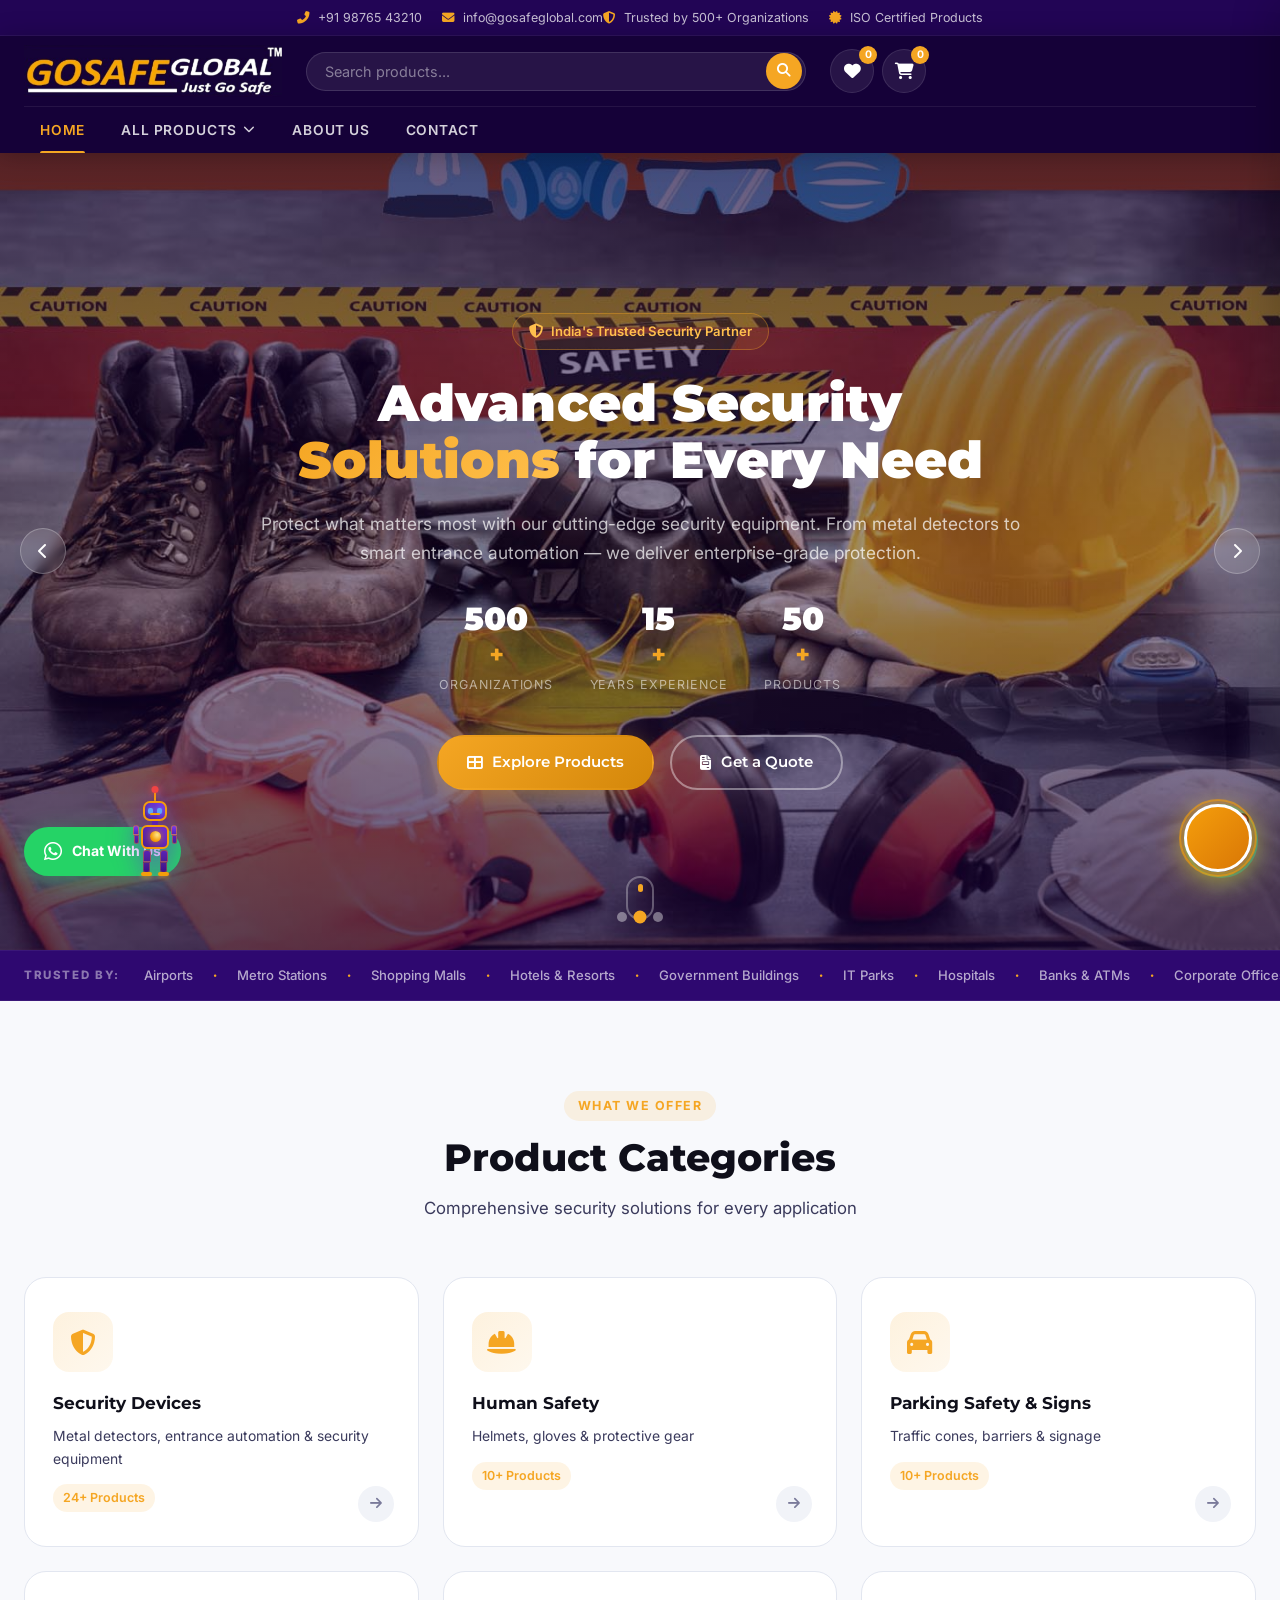
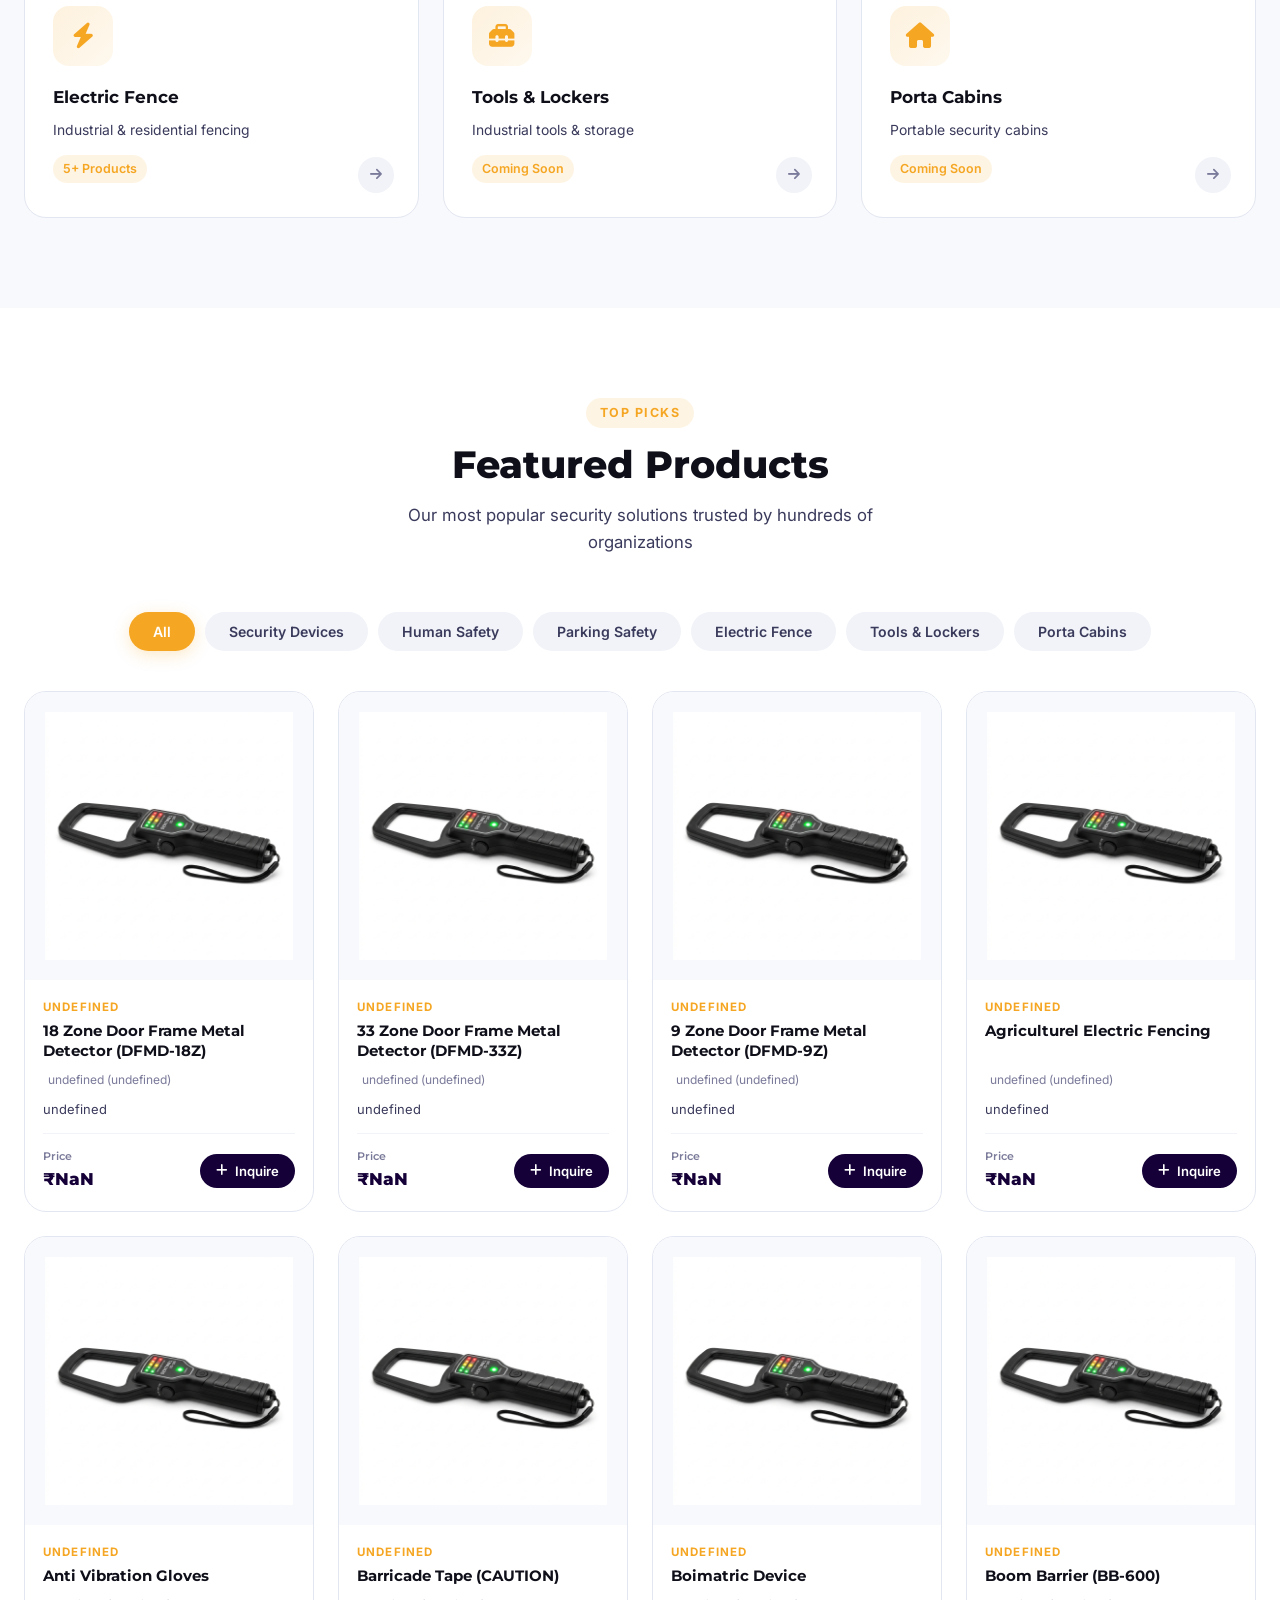
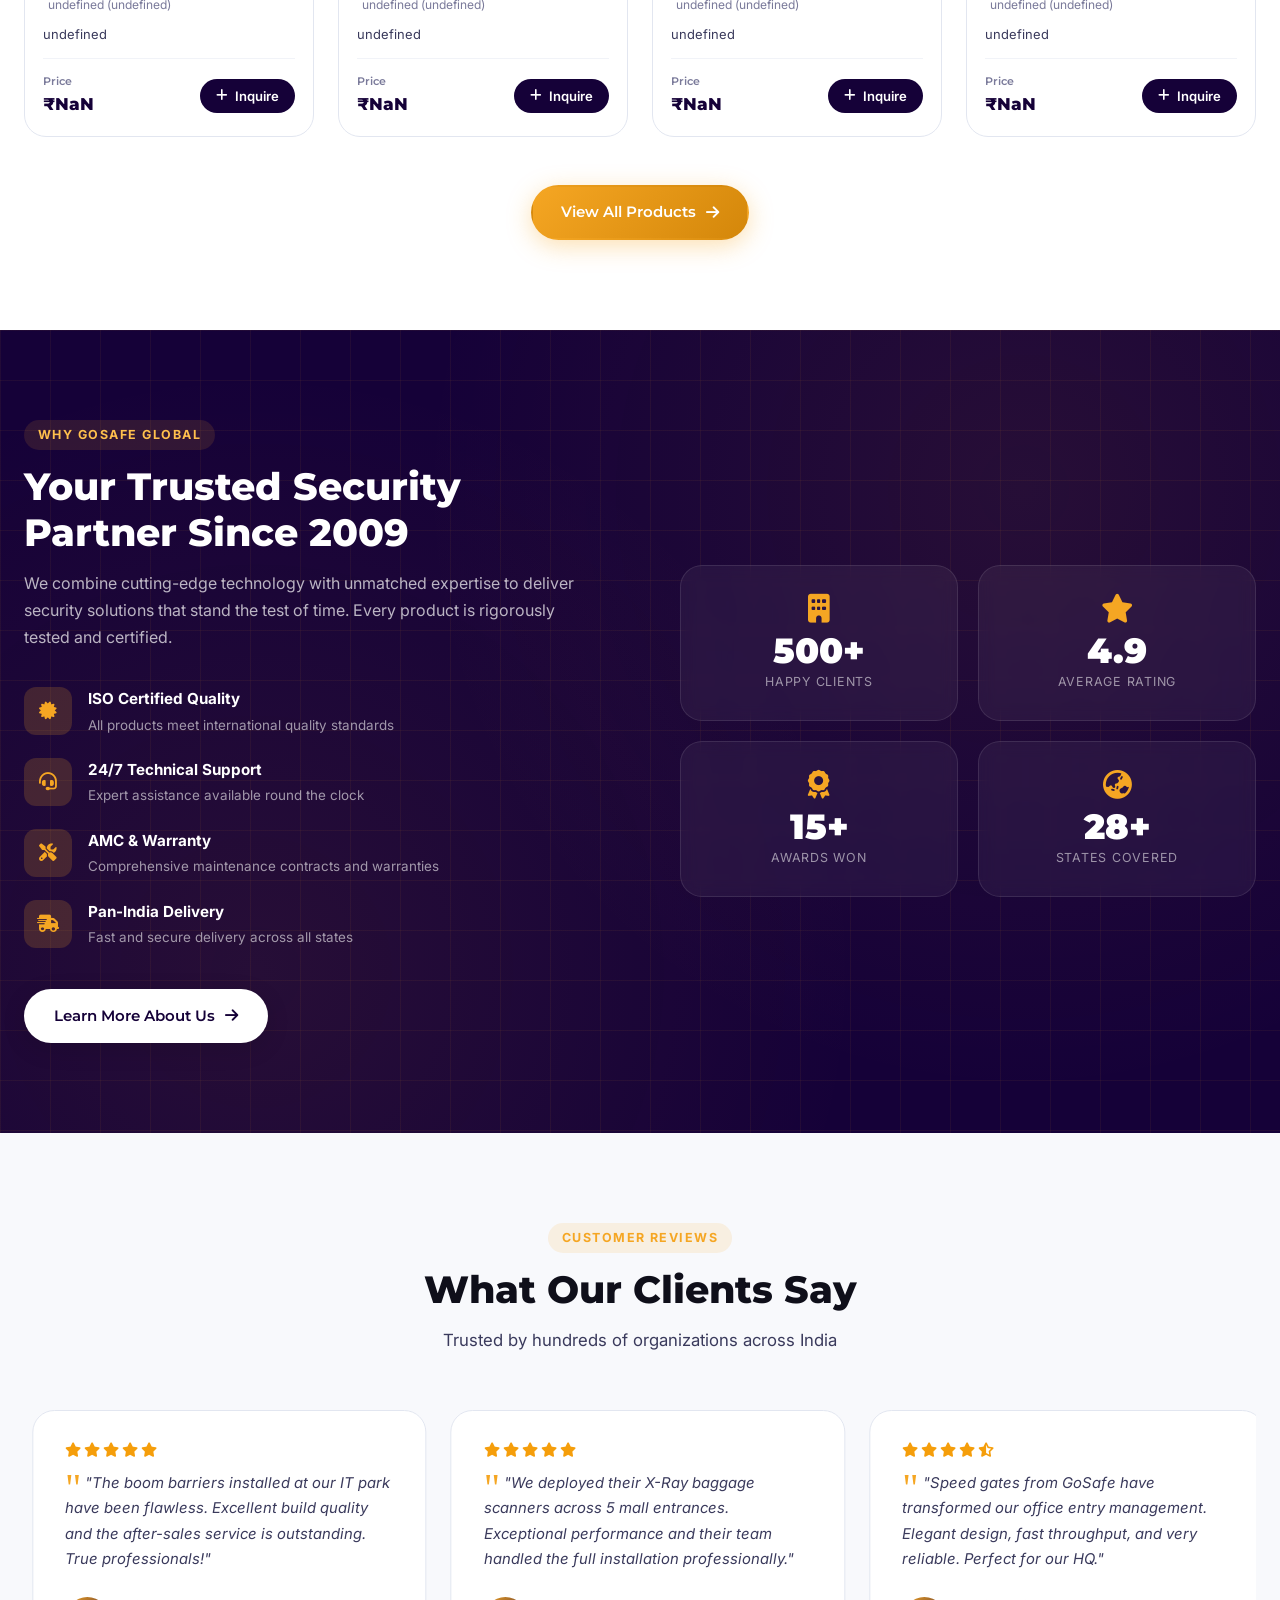
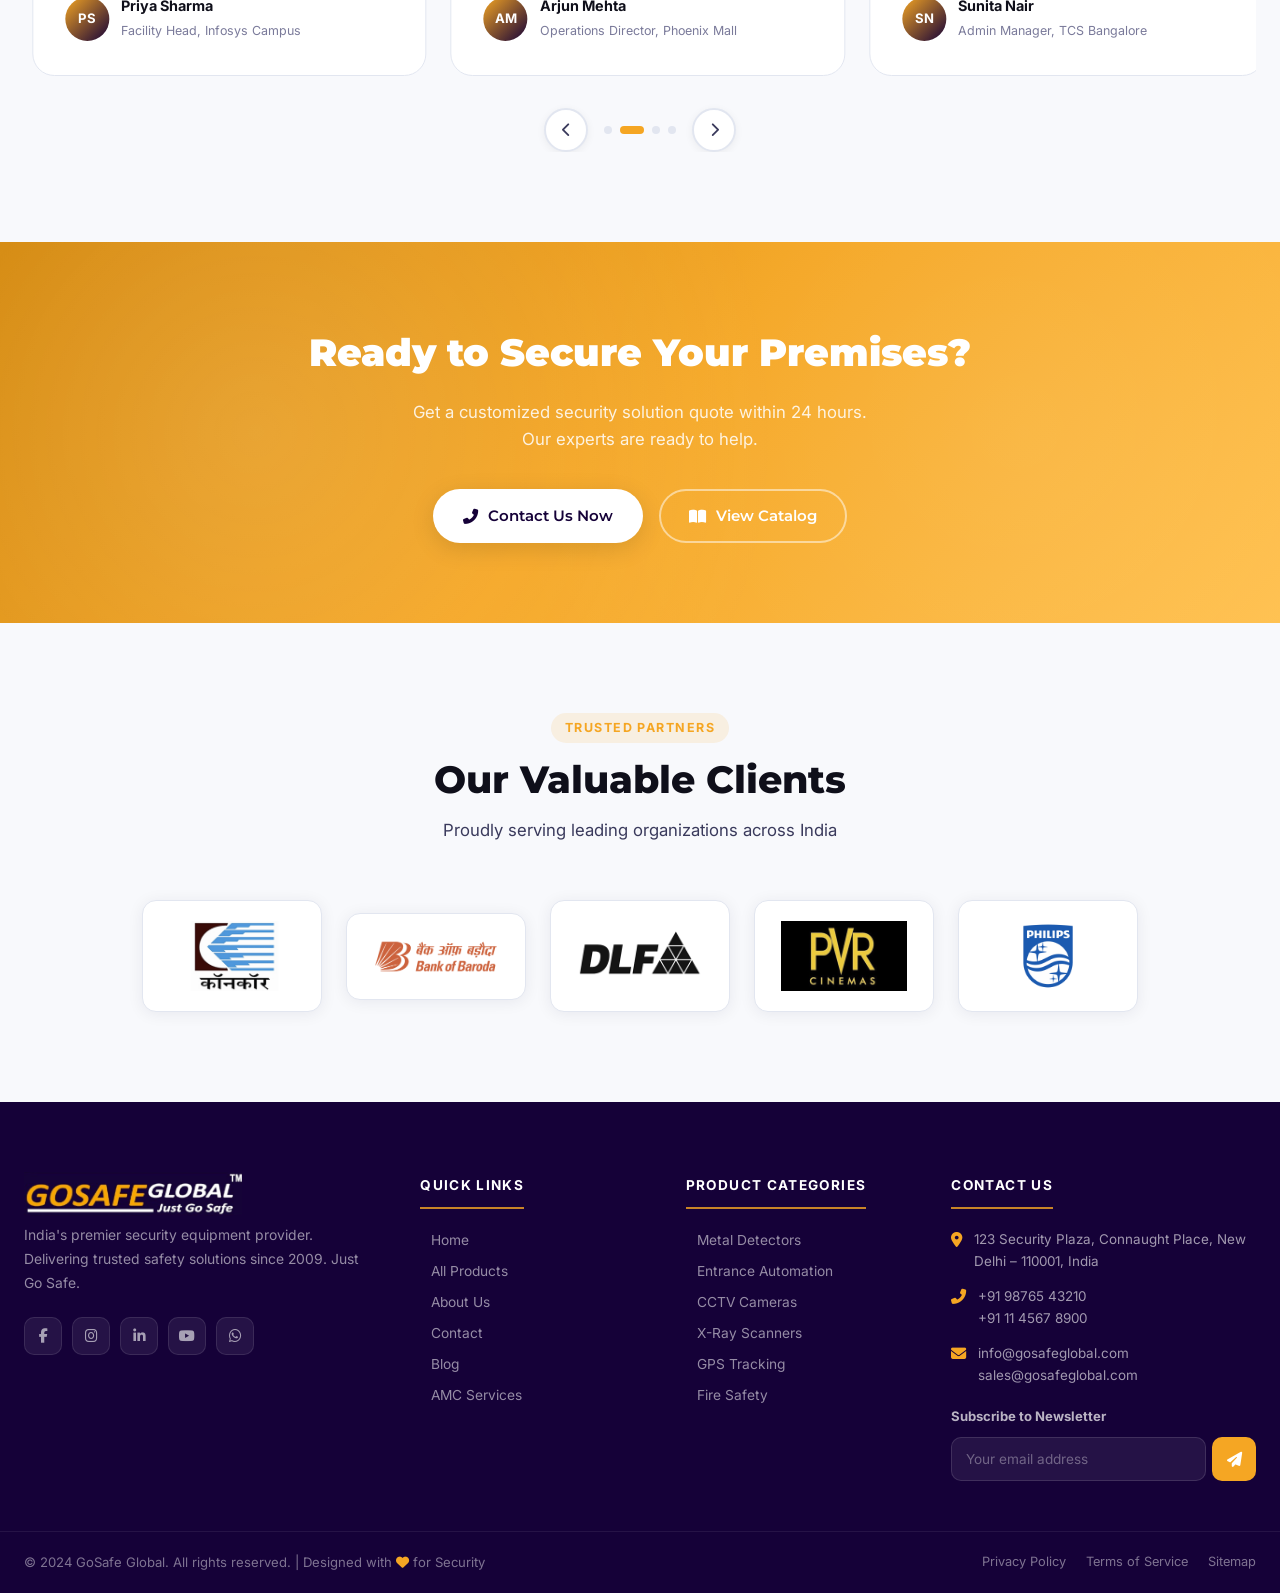
==== commit b7b36691: "cache bust main.js" ====
--- a/index.html
+++ b/index.html
@@ -612,7 +612,7 @@
   </a>
 
   <script src="js/products-data.js"></script>
-  <script src="js/main.js"></script>
+  <script src="js/main.js?v=2"></script>
 
   <!-- ===== ROBOT CHATBOT WIDGET ===== -->
   <style>
@@ -1061,3 +1061,4 @@
 
 
 
+
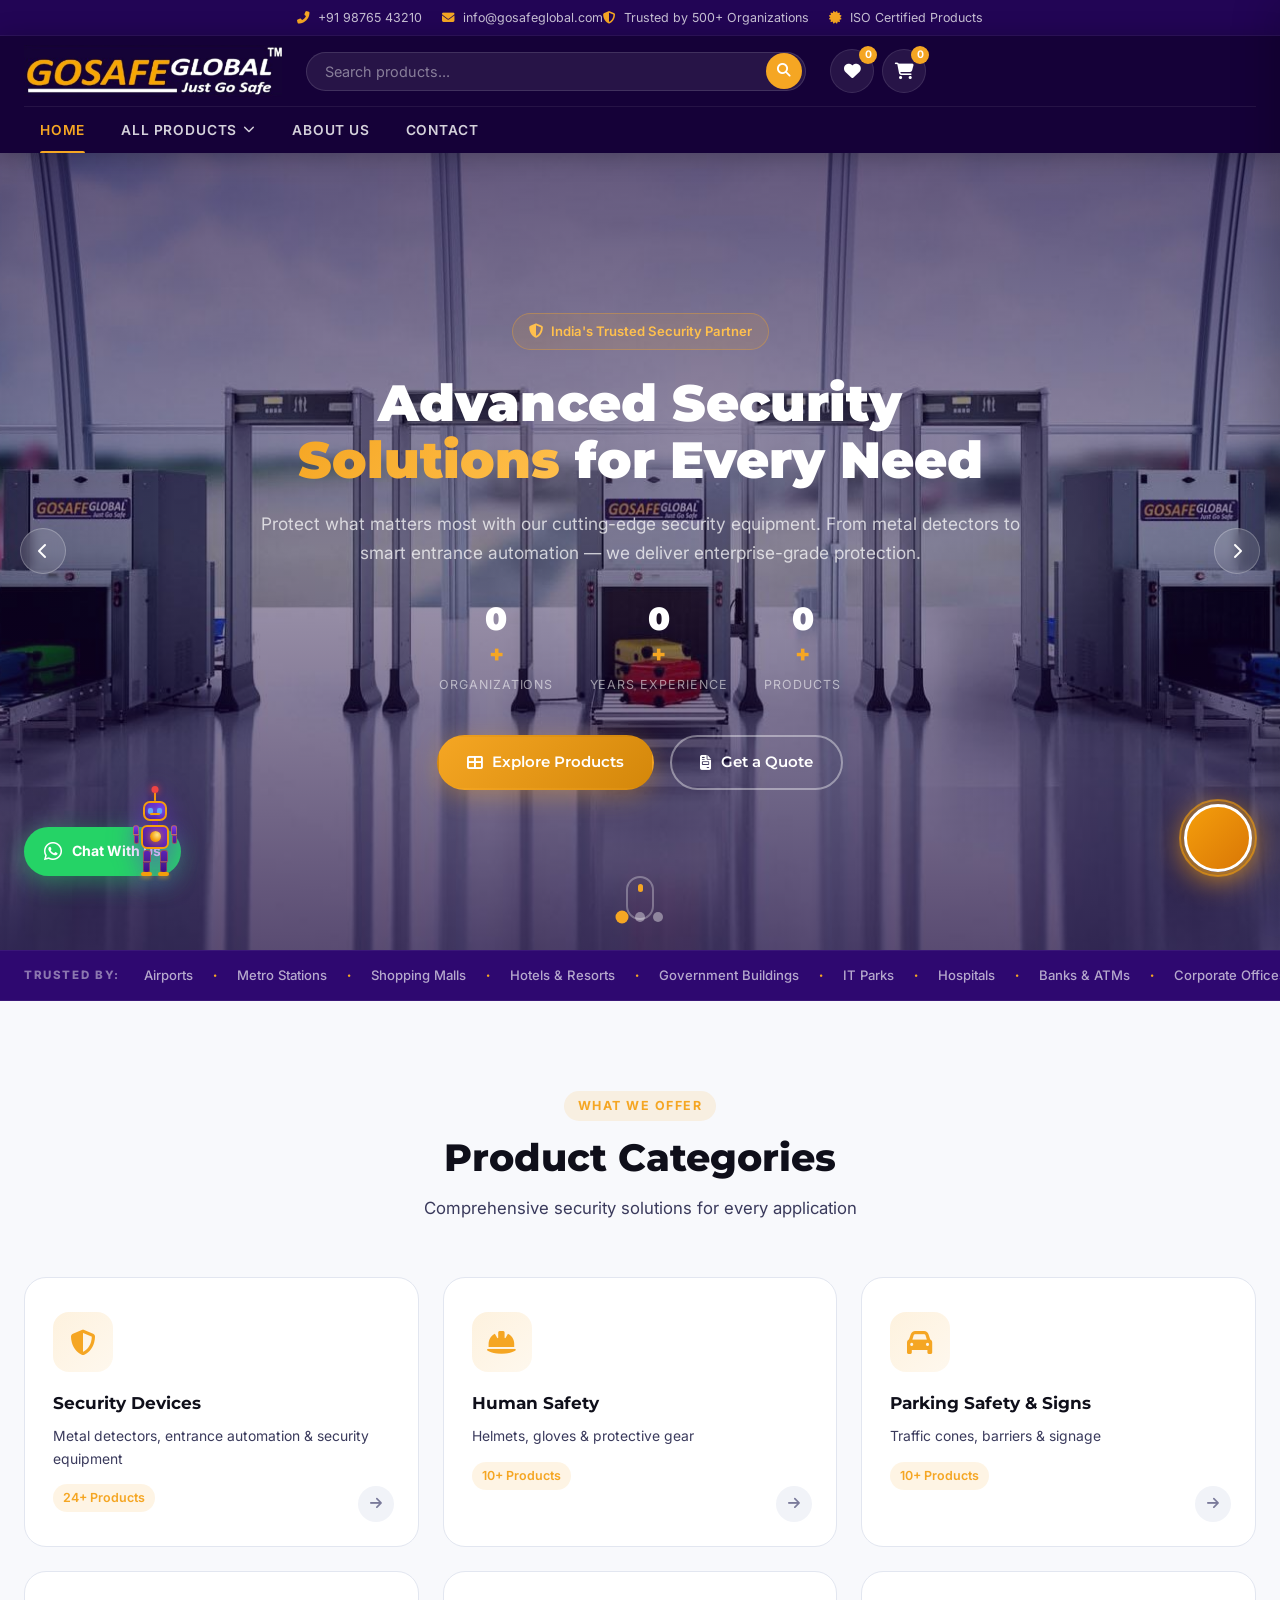
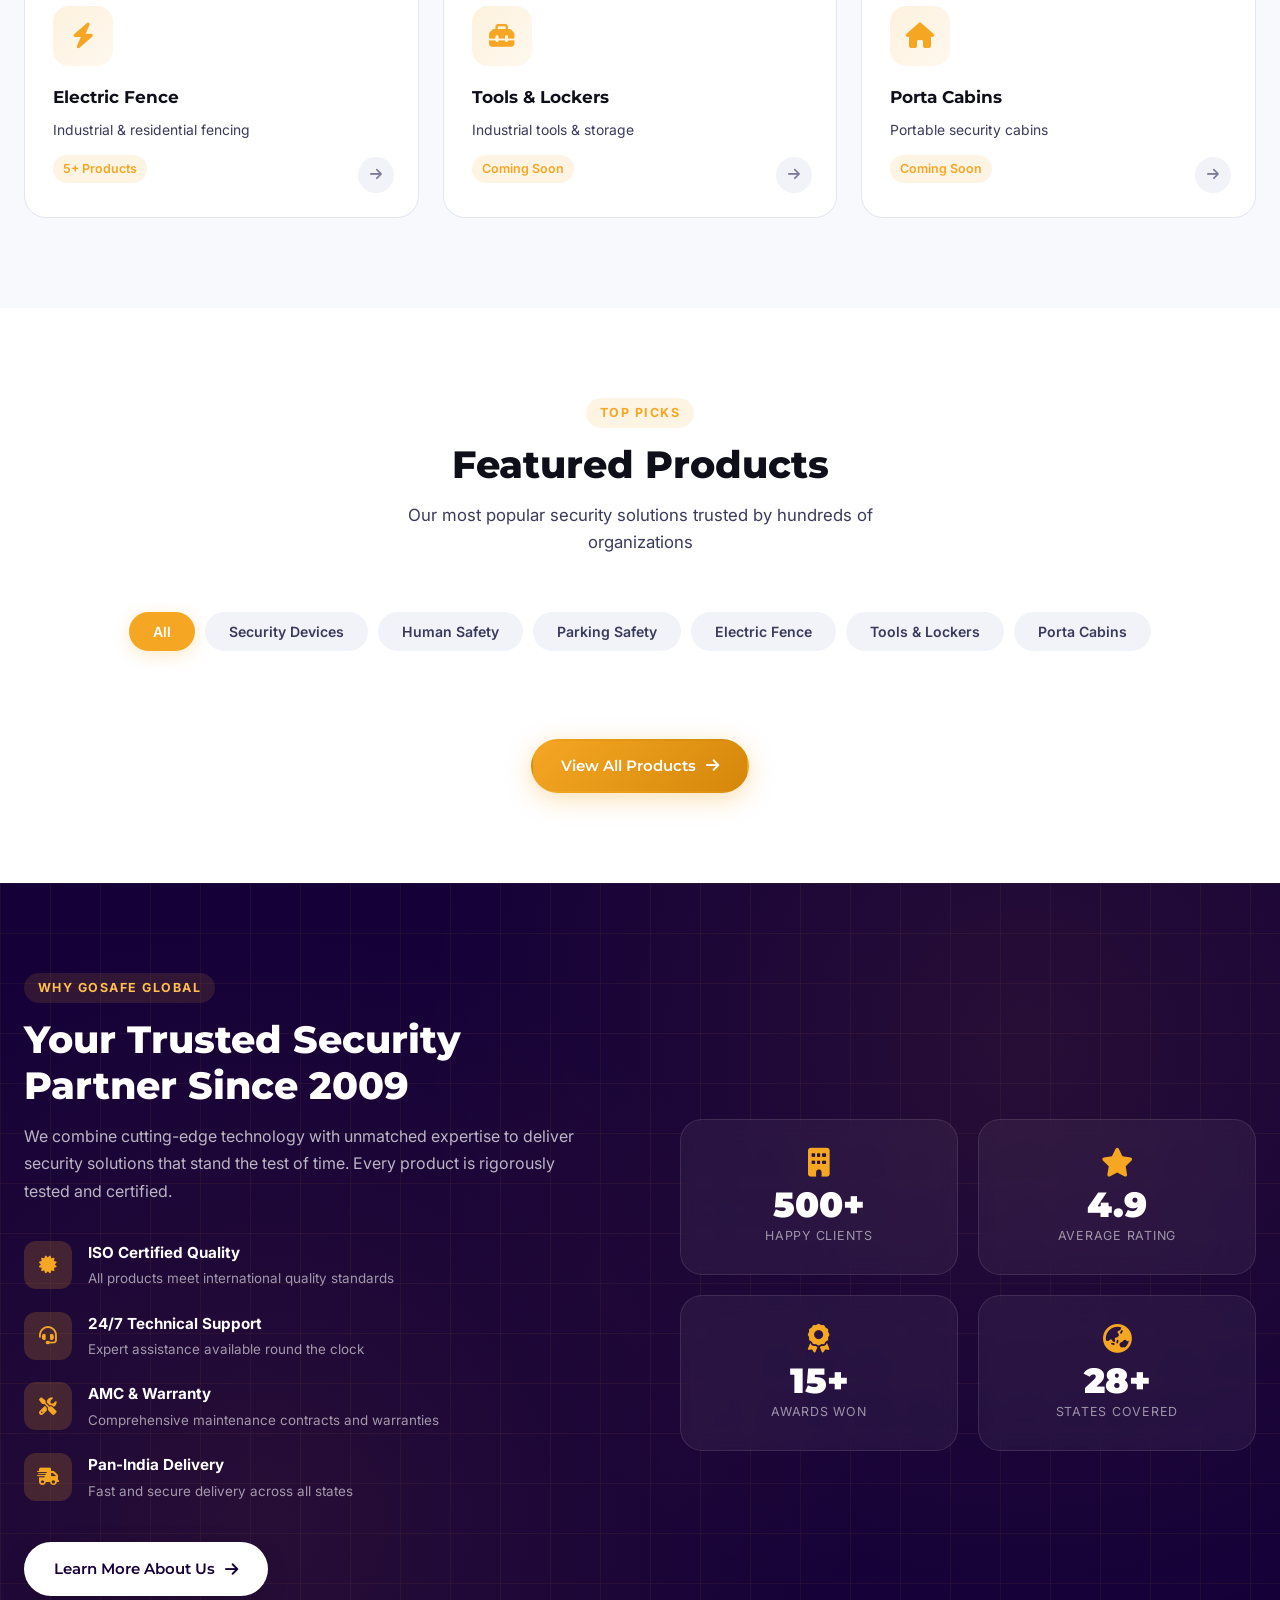
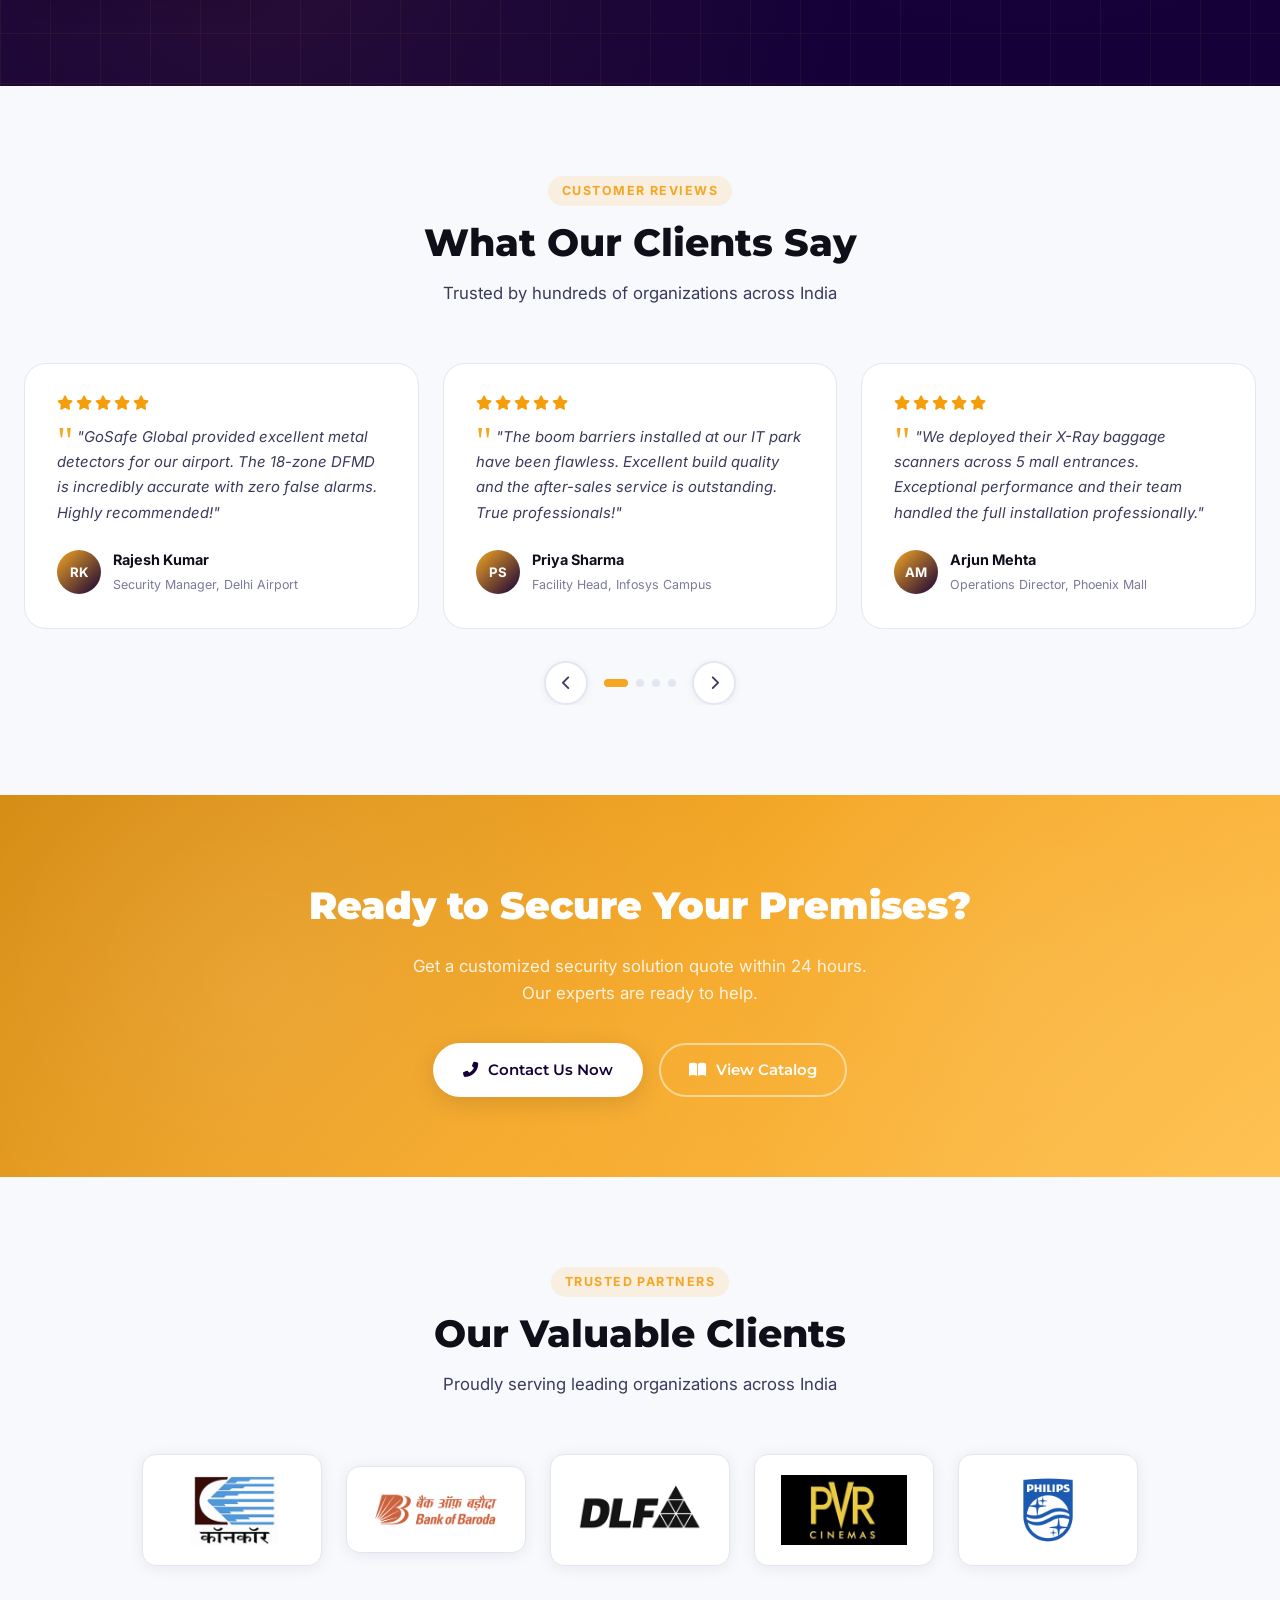
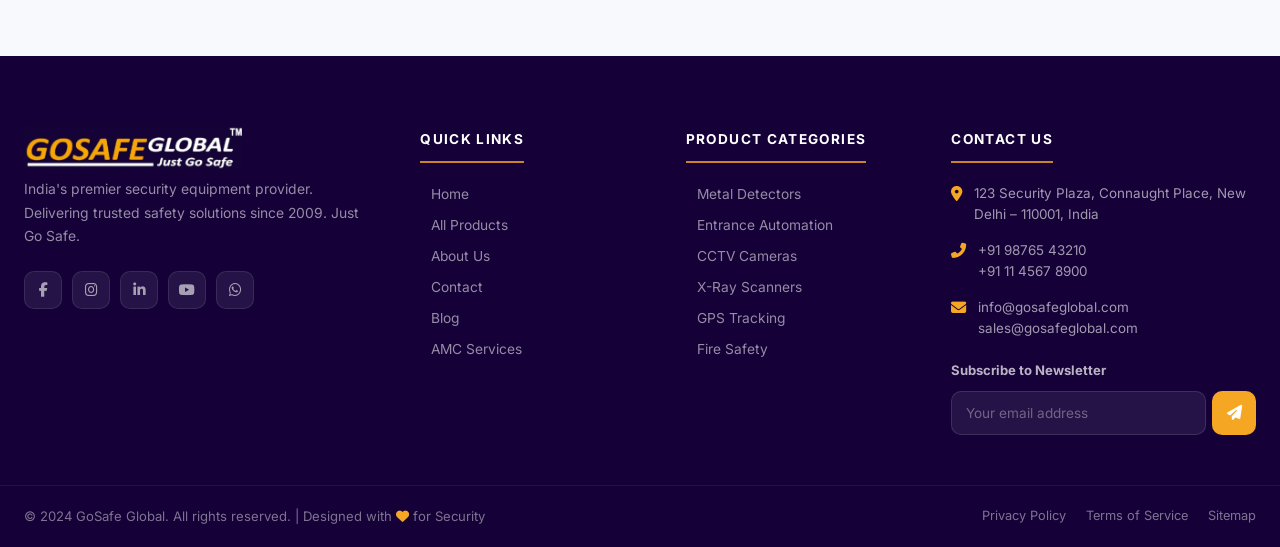
==== commit 5e3b6dca: "fix broken product cards rendering" ====
--- a/index.html
+++ b/index.html
@@ -612,7 +612,7 @@
   </a>
 
   <script src="js/products-data.js"></script>
-  <script src="js/main.js?v=2"></script>
+  <script src="js/main.js?v=3"></script>
 
   <!-- ===== ROBOT CHATBOT WIDGET ===== -->
   <style>
@@ -1062,3 +1062,4 @@
 
 
 
+
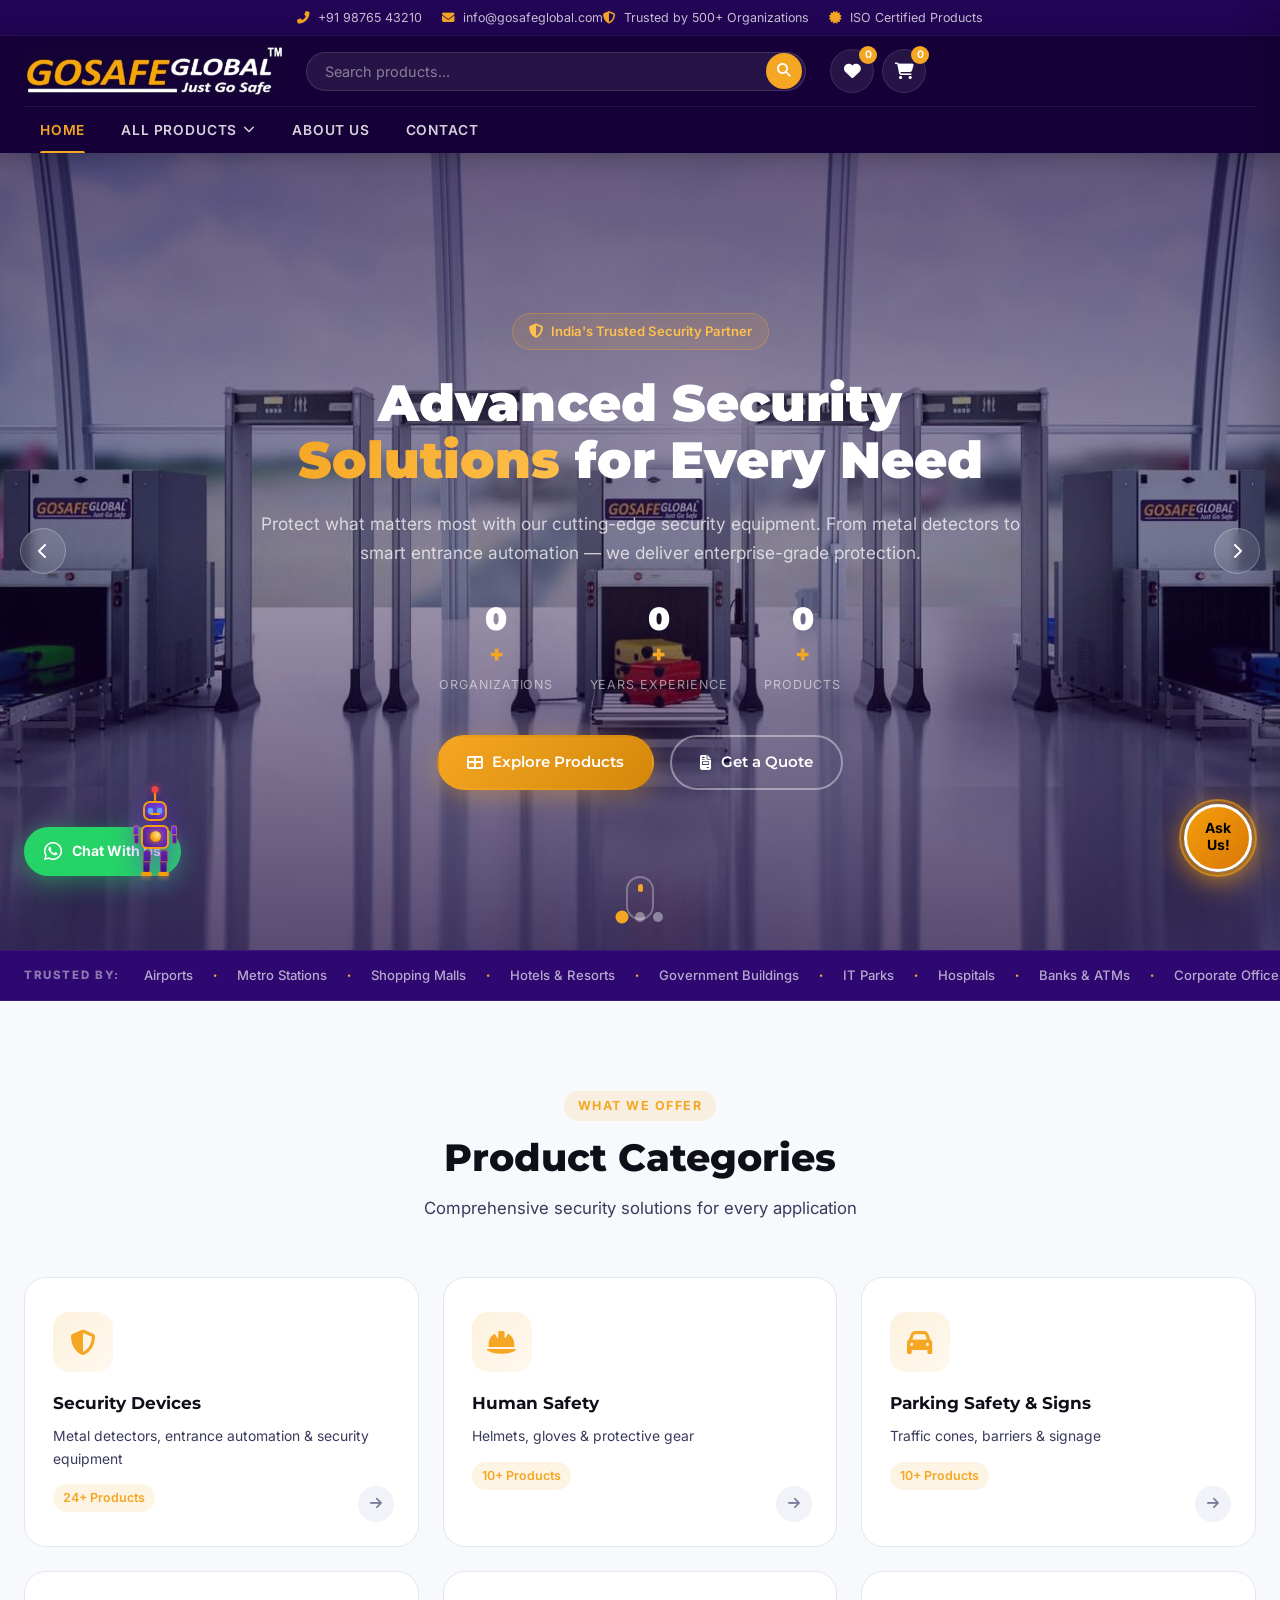
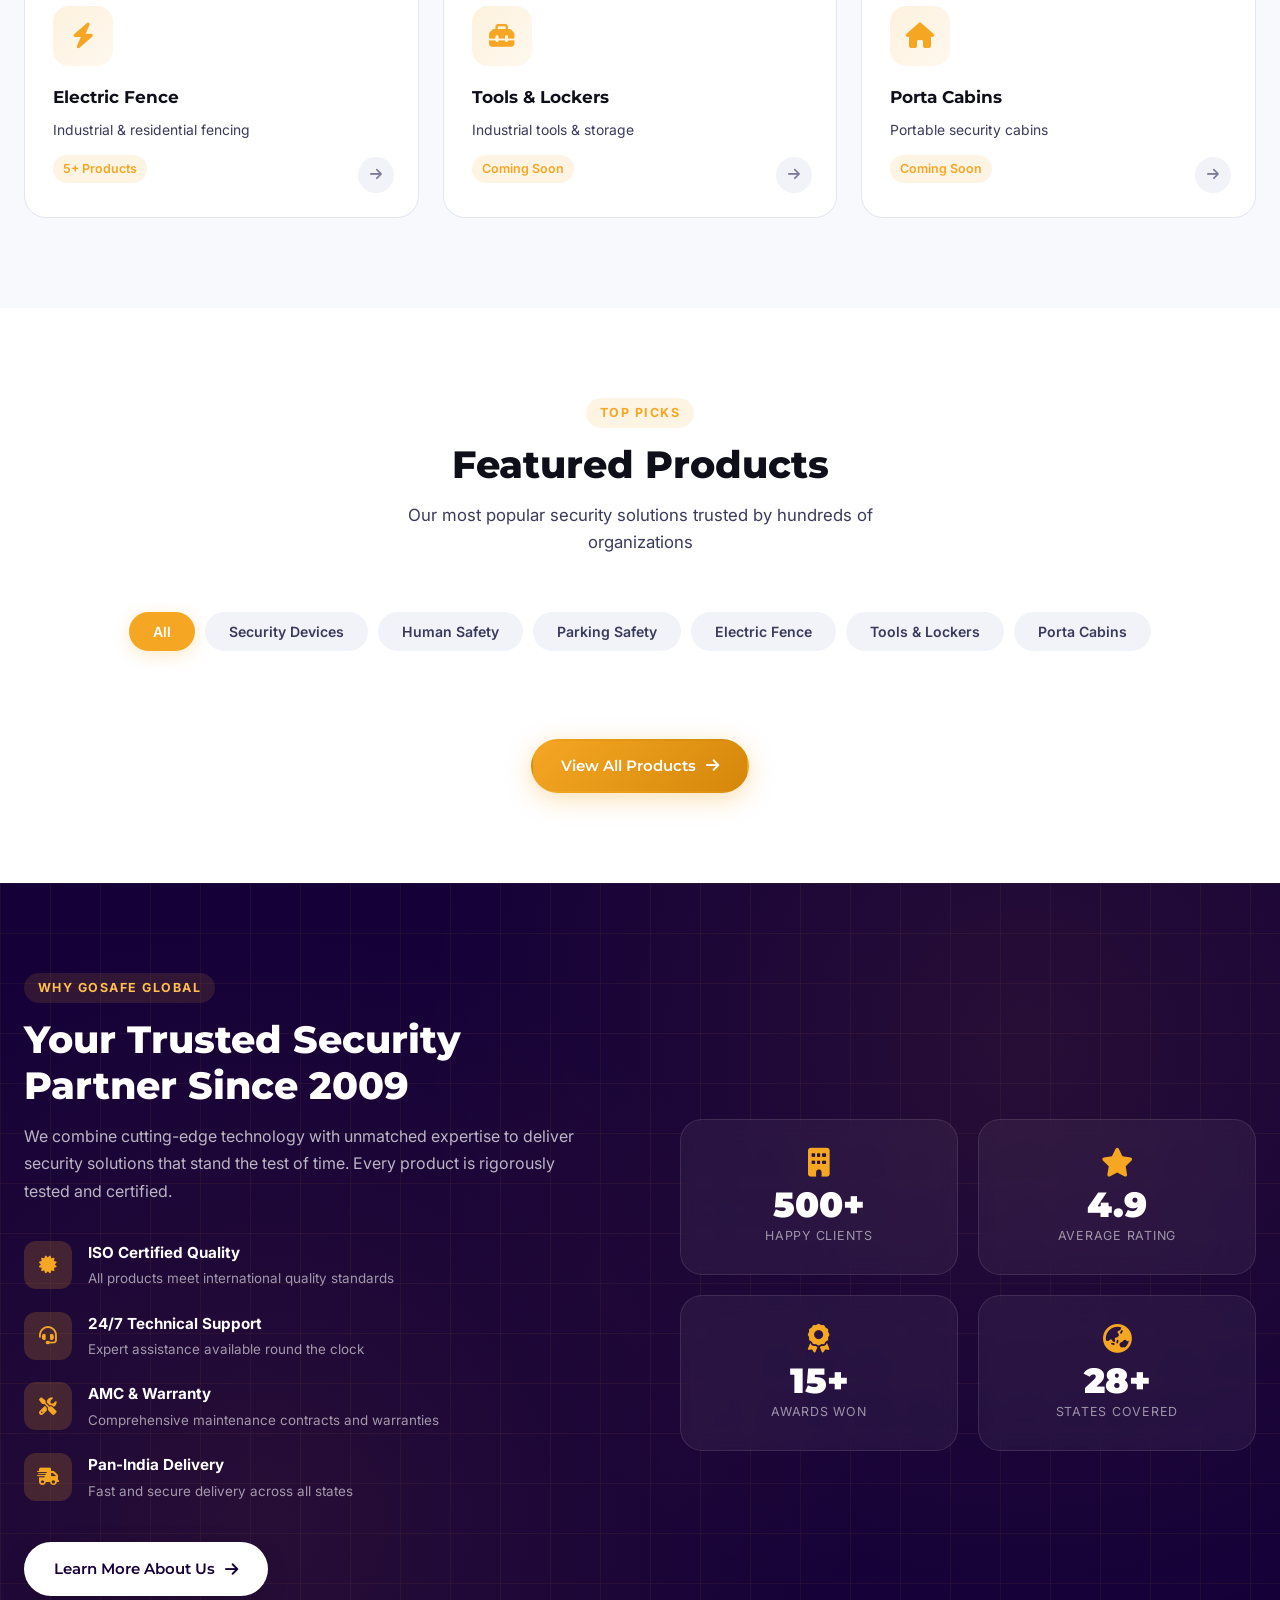
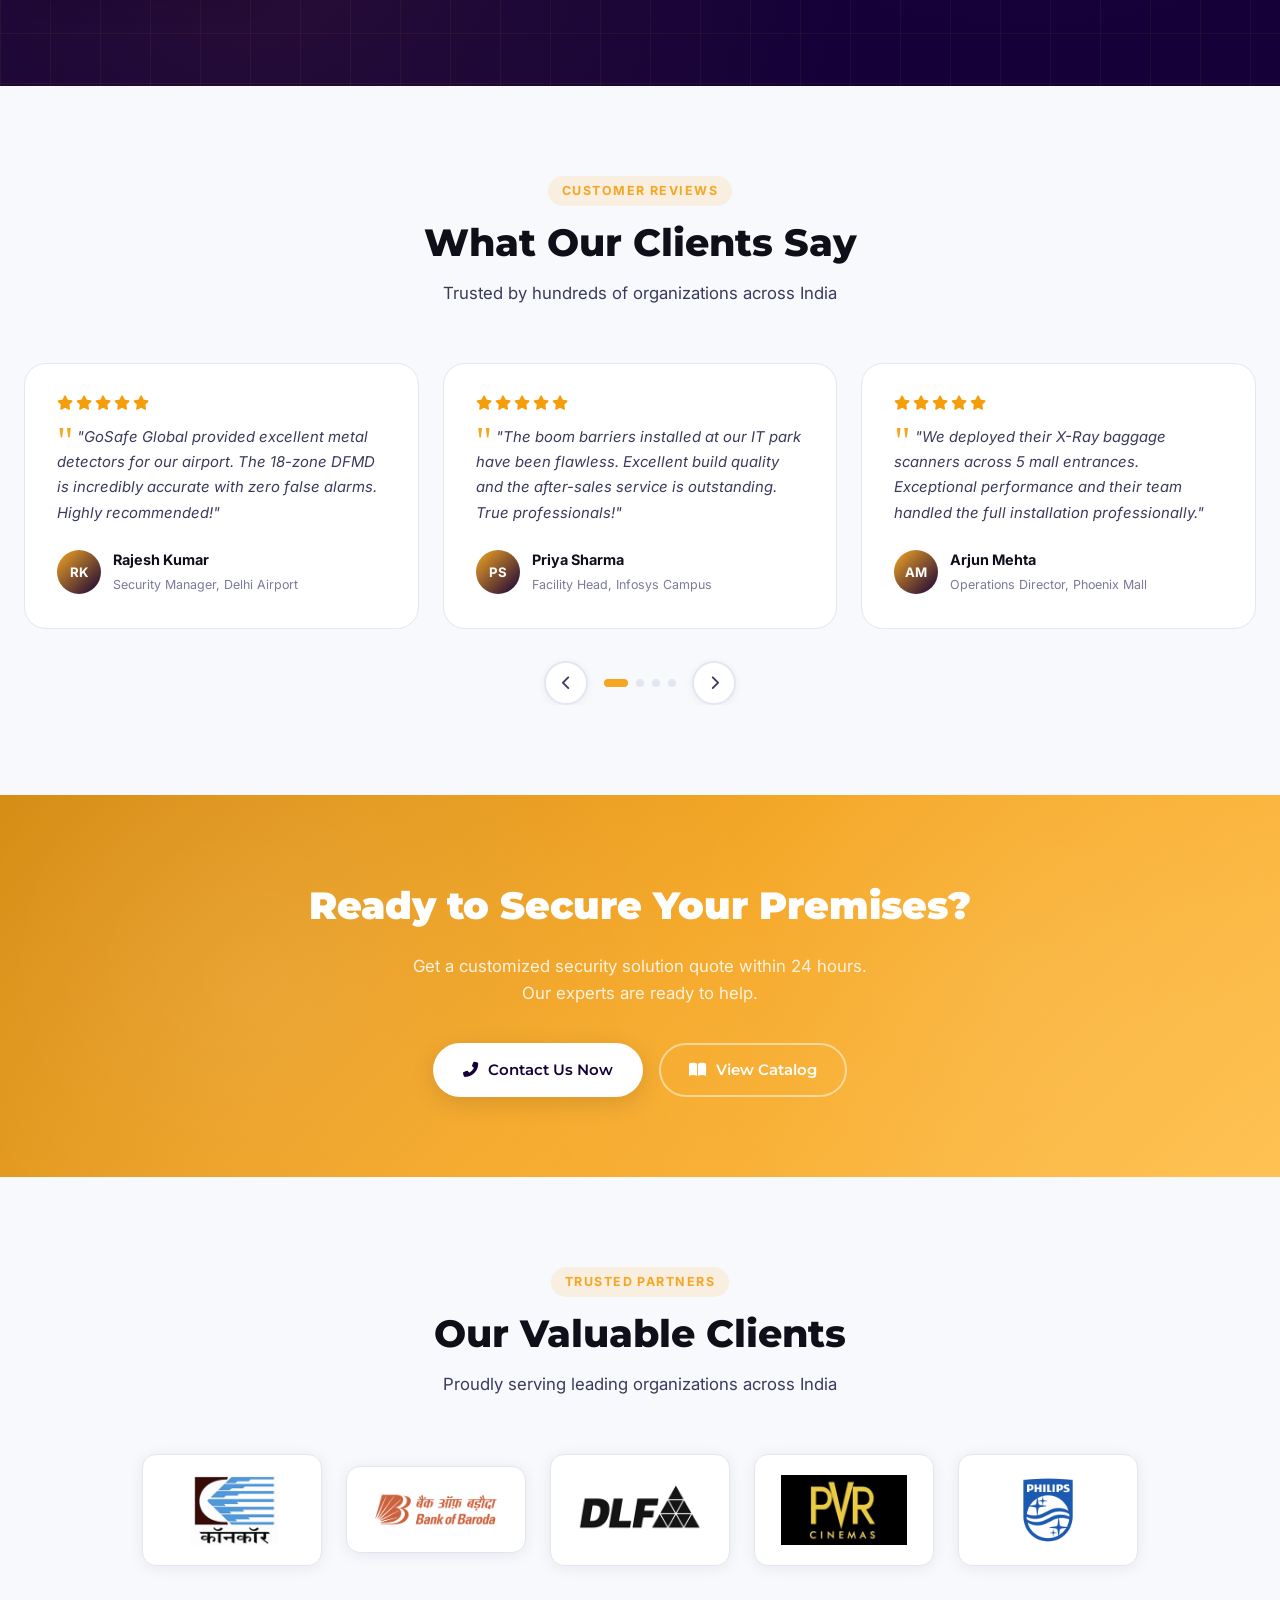
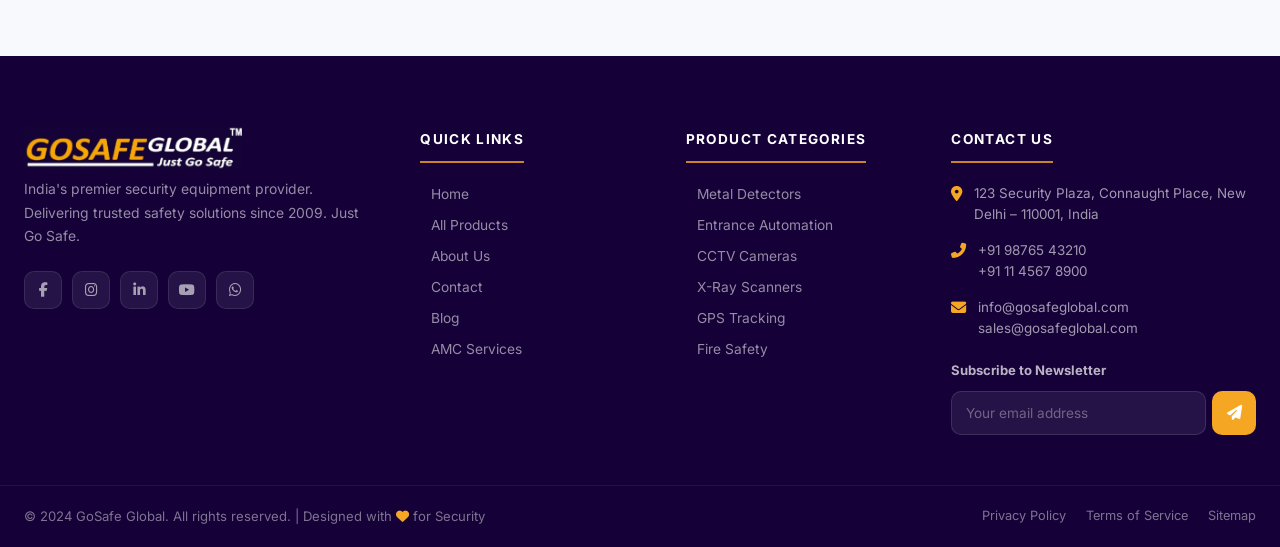
==== commit 20897272: "show Ask Us! in empty launcher when bot is out" ====
--- a/index.html
+++ b/index.html
@@ -612,7 +612,7 @@
   </a>
 
   <script src="js/products-data.js"></script>
-  <script src="js/main.js?v=3"></script>
+  <script src="js/main.js?v=4"></script>
 
   <!-- ===== ROBOT CHATBOT WIDGET ===== -->
   <style>
@@ -1052,7 +1052,7 @@
     }
   })();
   </script>
-  <script src="js/robot-anim.js?v=12"></script>
+  <script src="js/robot-anim.js?v=13"></script>
 </body>
 </html>
 
@@ -1063,3 +1063,5 @@
 
 
 
+
+
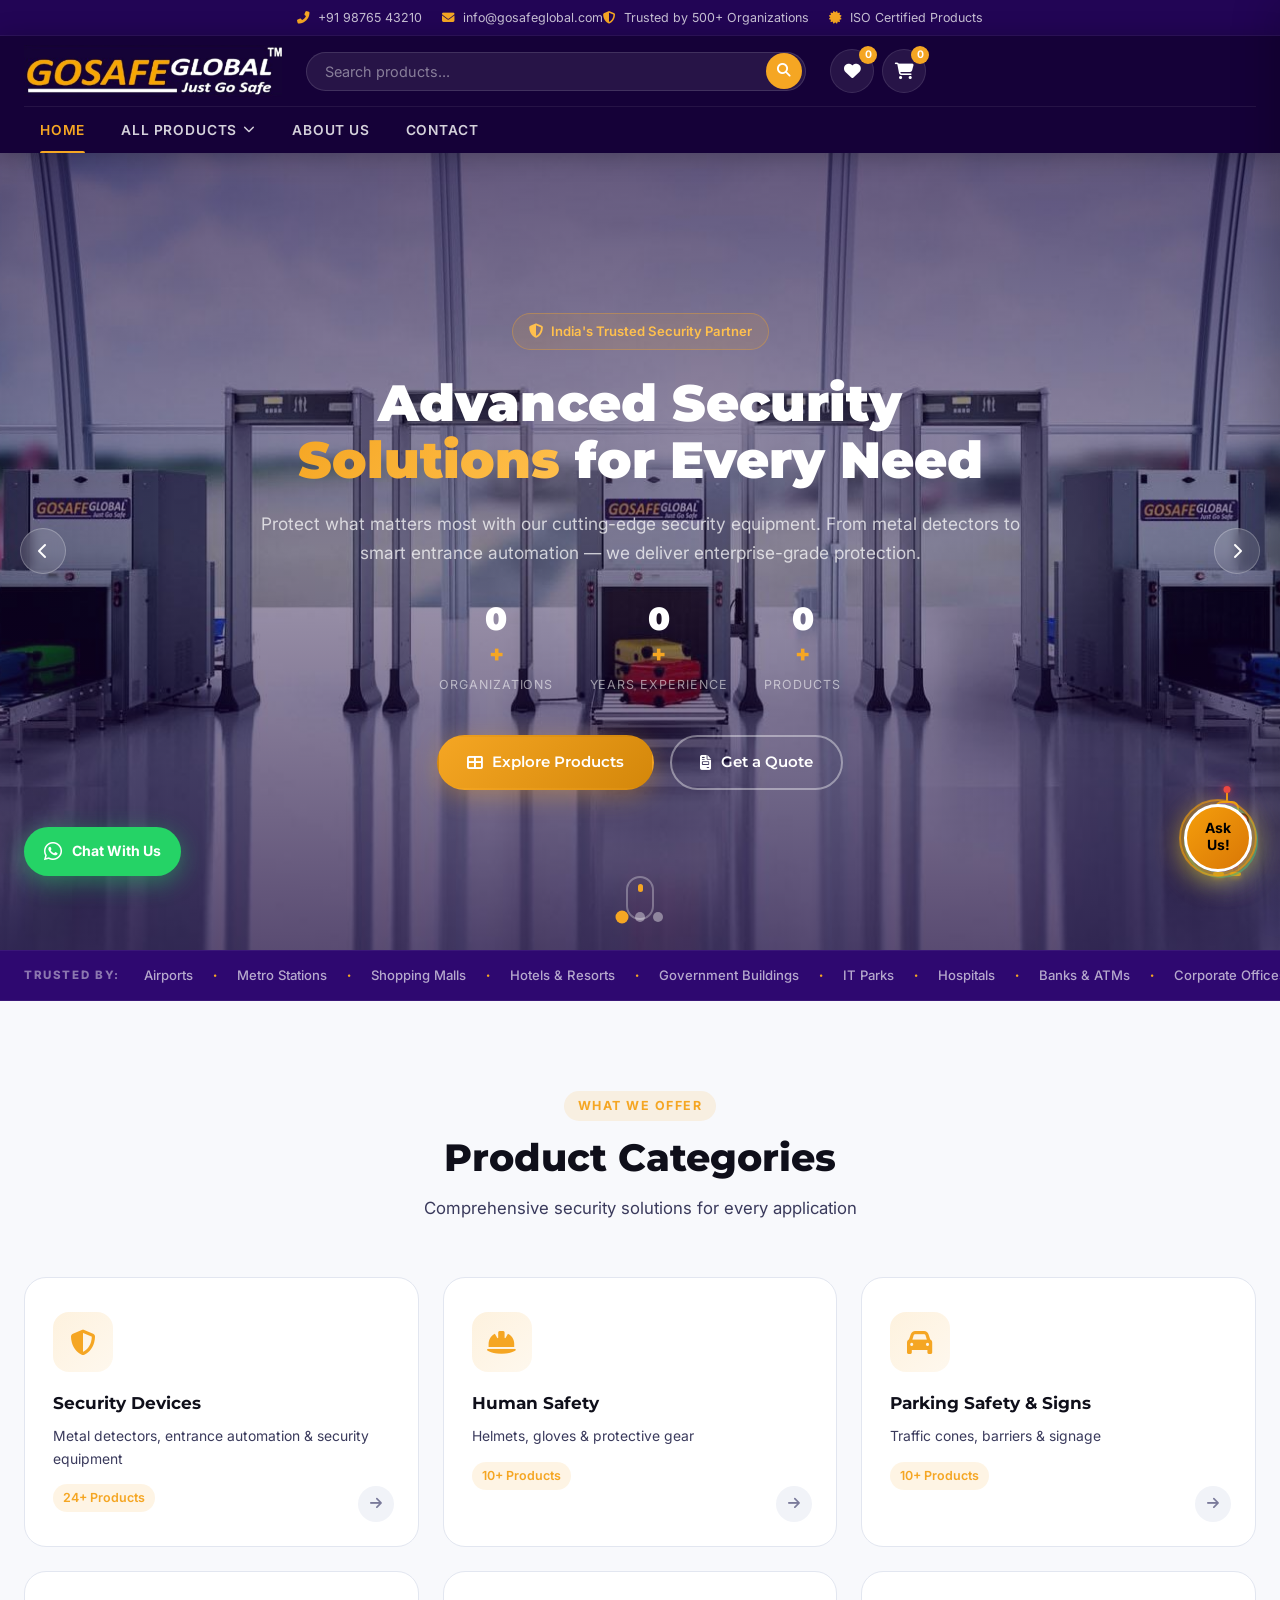
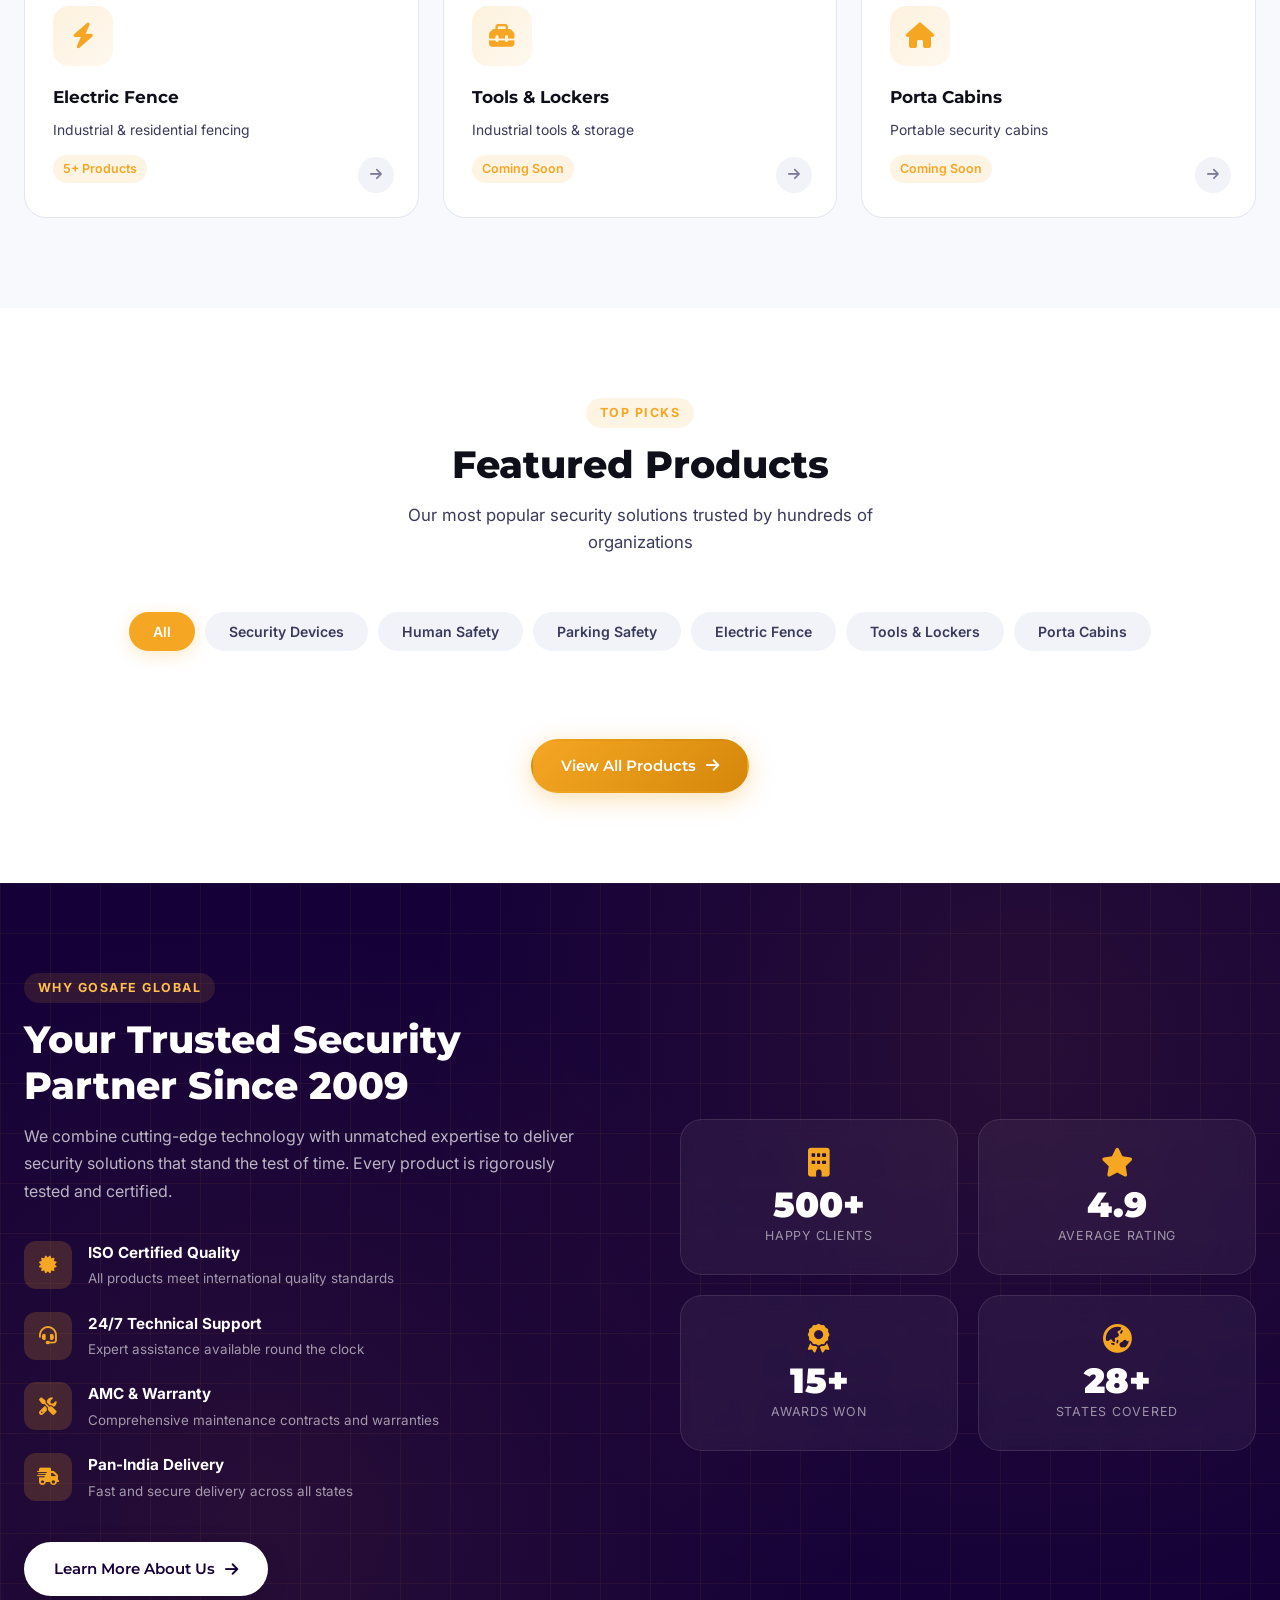
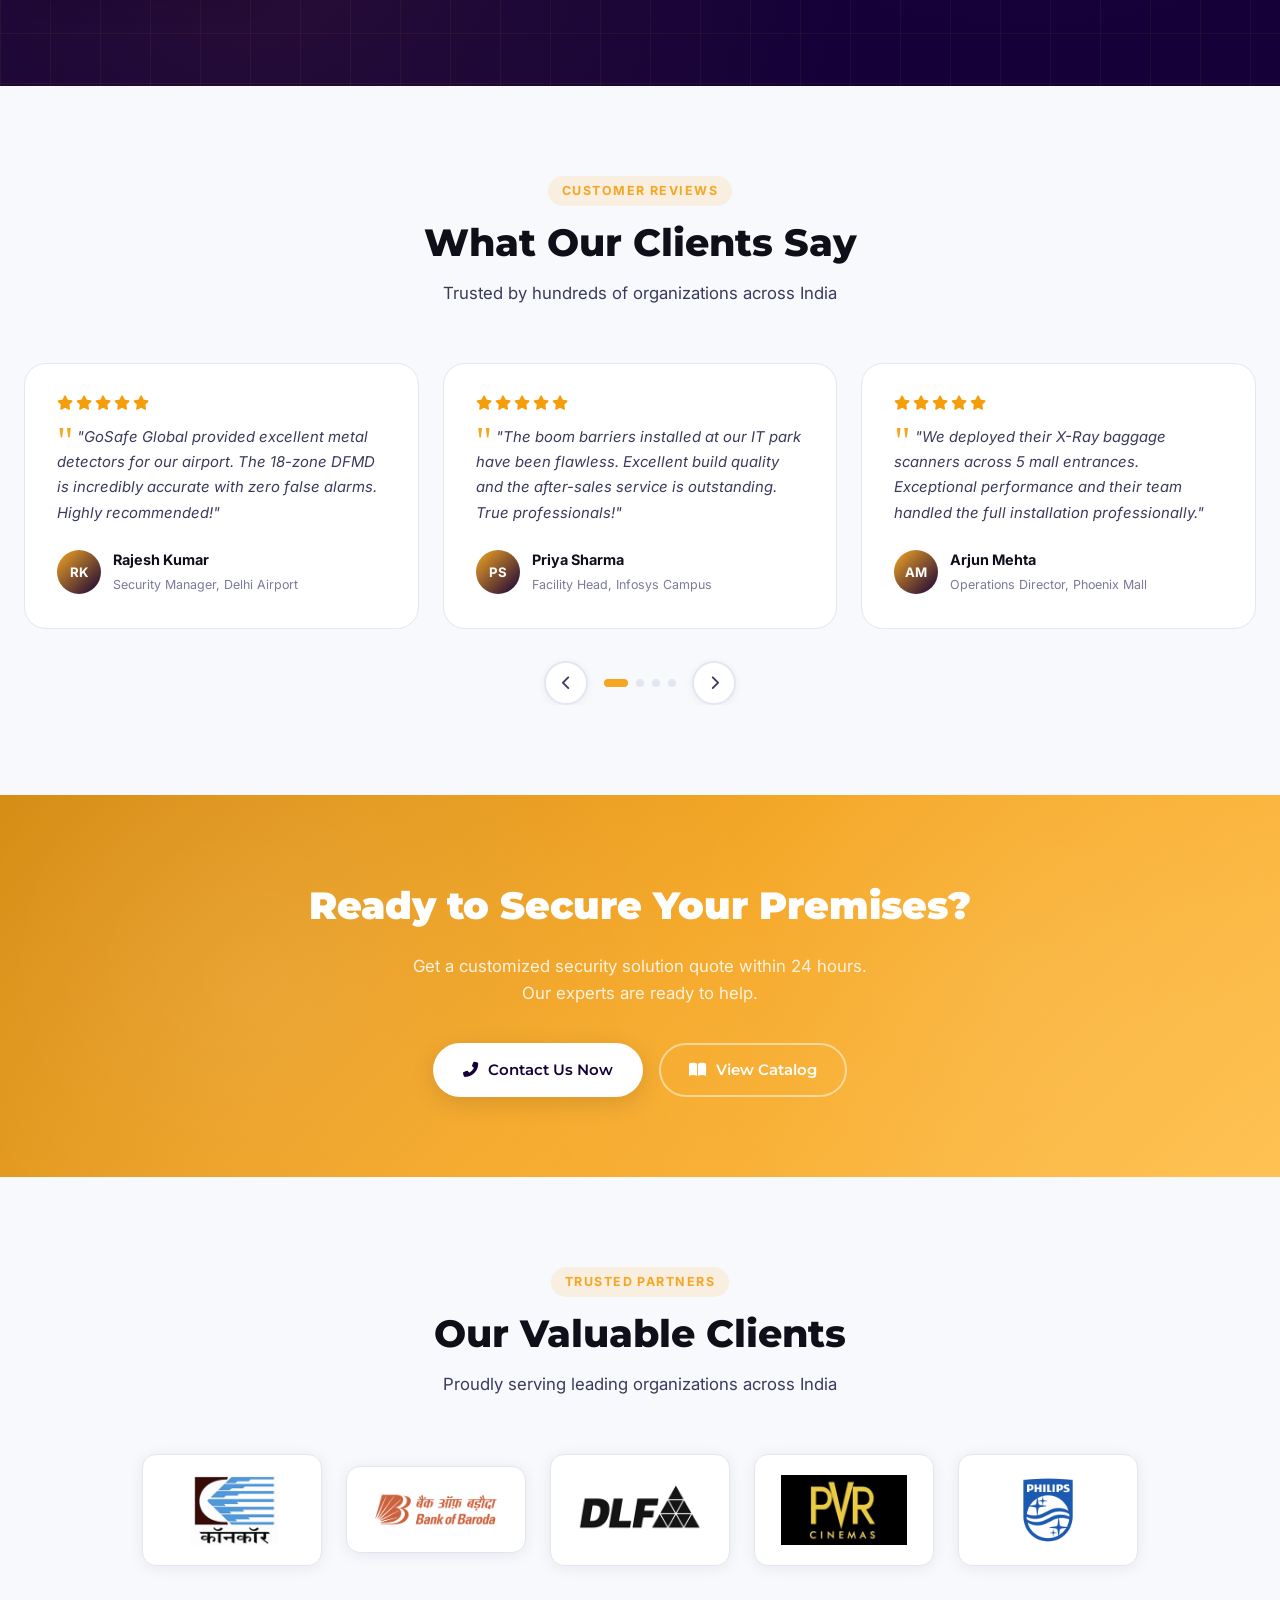
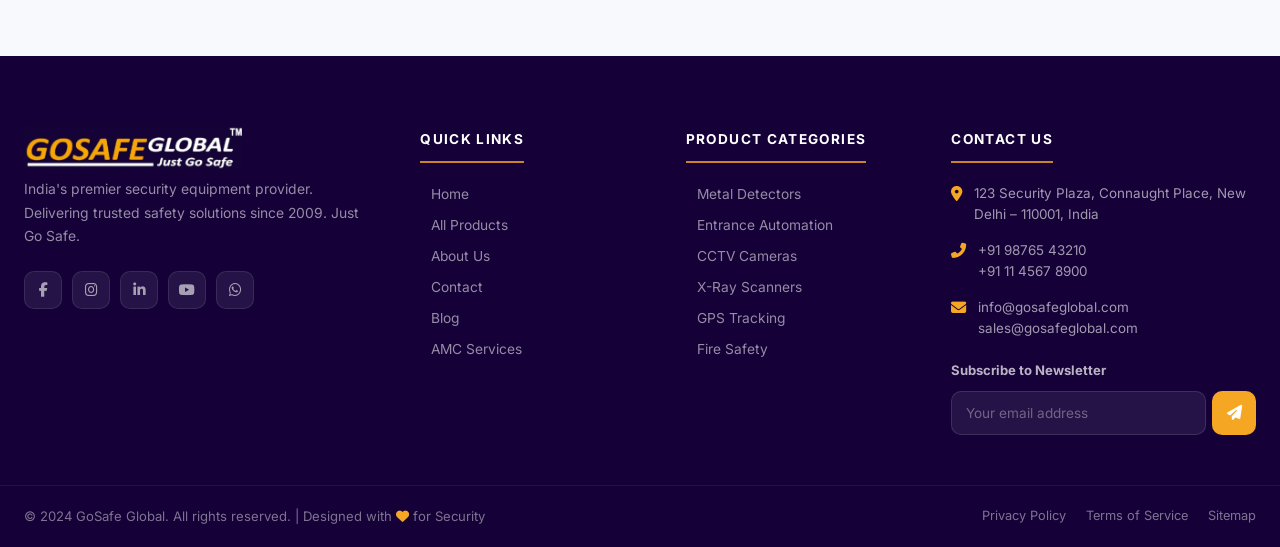
==== commit f301d4da: "fix main.js syntax error causing blank page" ====
--- a/index.html
+++ b/index.html
@@ -612,7 +612,7 @@
   </a>
 
   <script src="js/products-data.js"></script>
-  <script src="js/main.js?v=4"></script>
+  <script src="js/main.js?v=5"></script>
 
   <!-- ===== ROBOT CHATBOT WIDGET ===== -->
   <style>
@@ -1065,3 +1065,4 @@
 
 
 
+
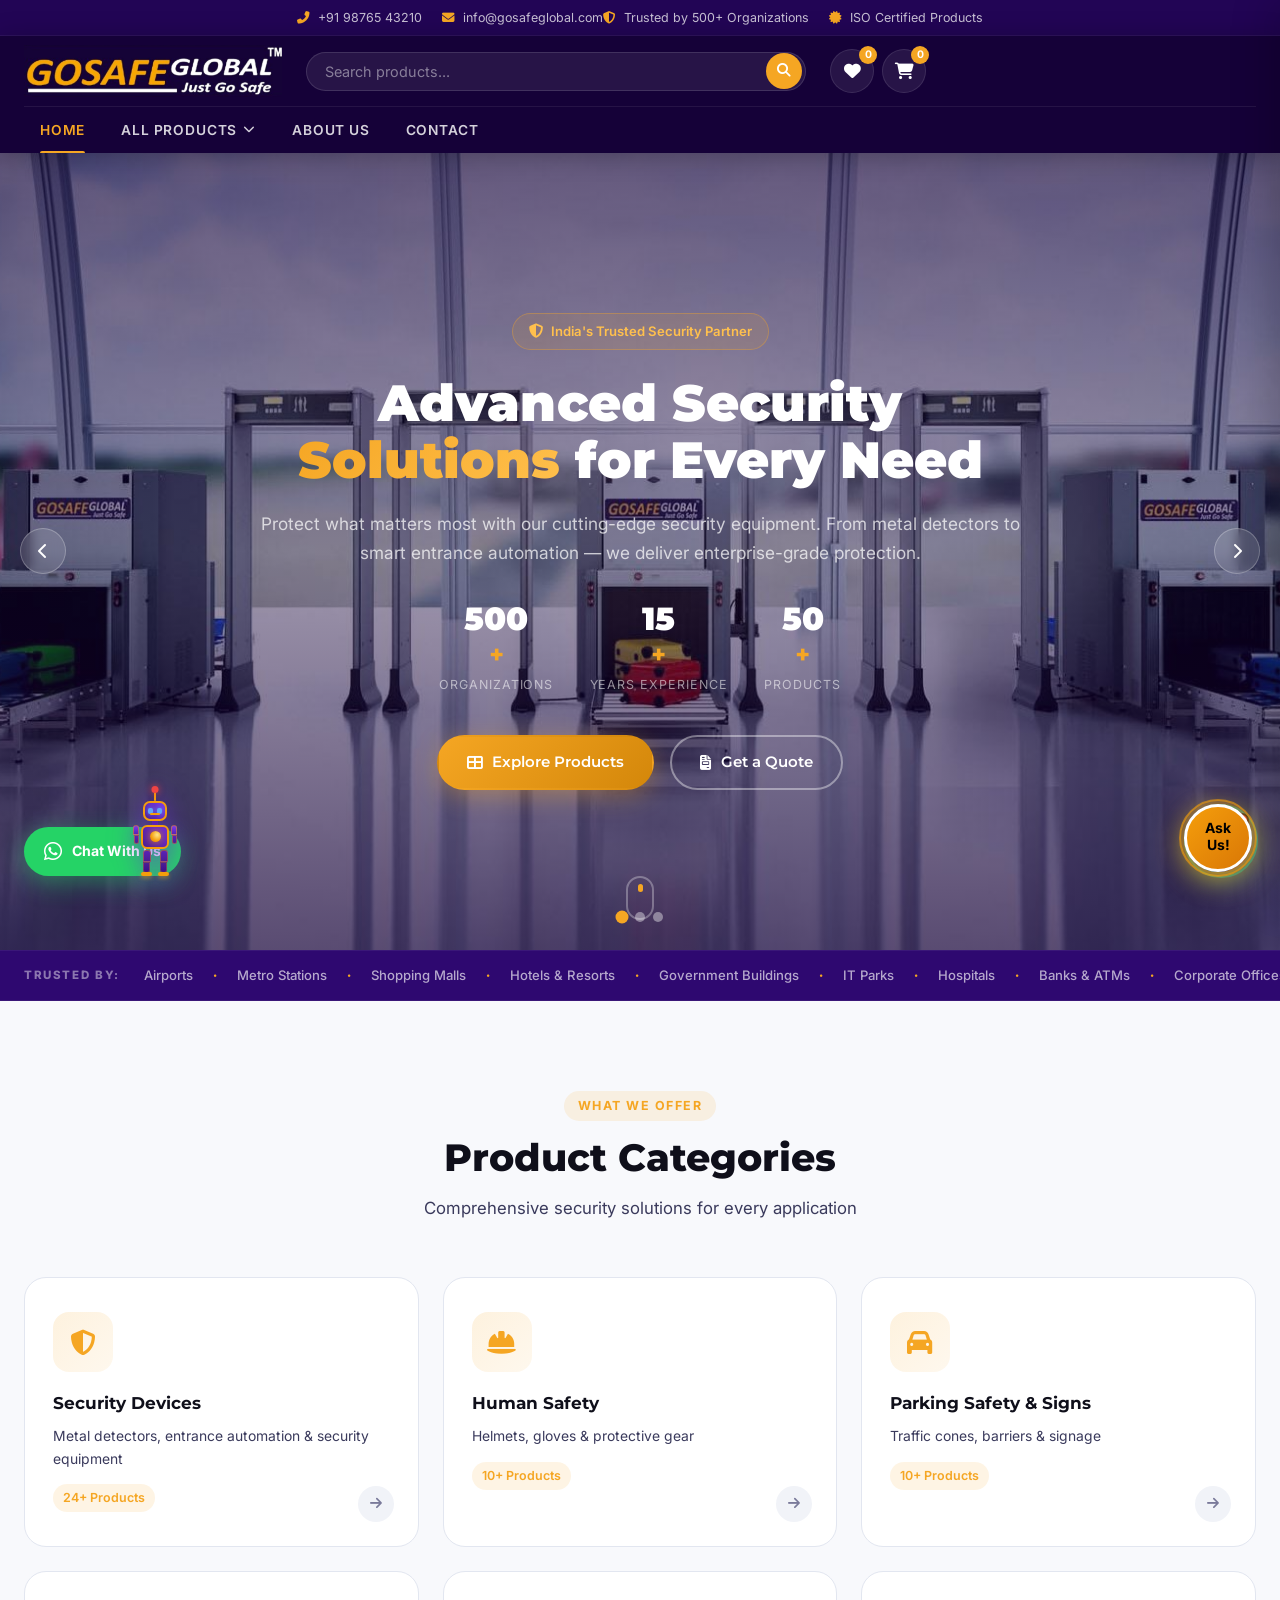
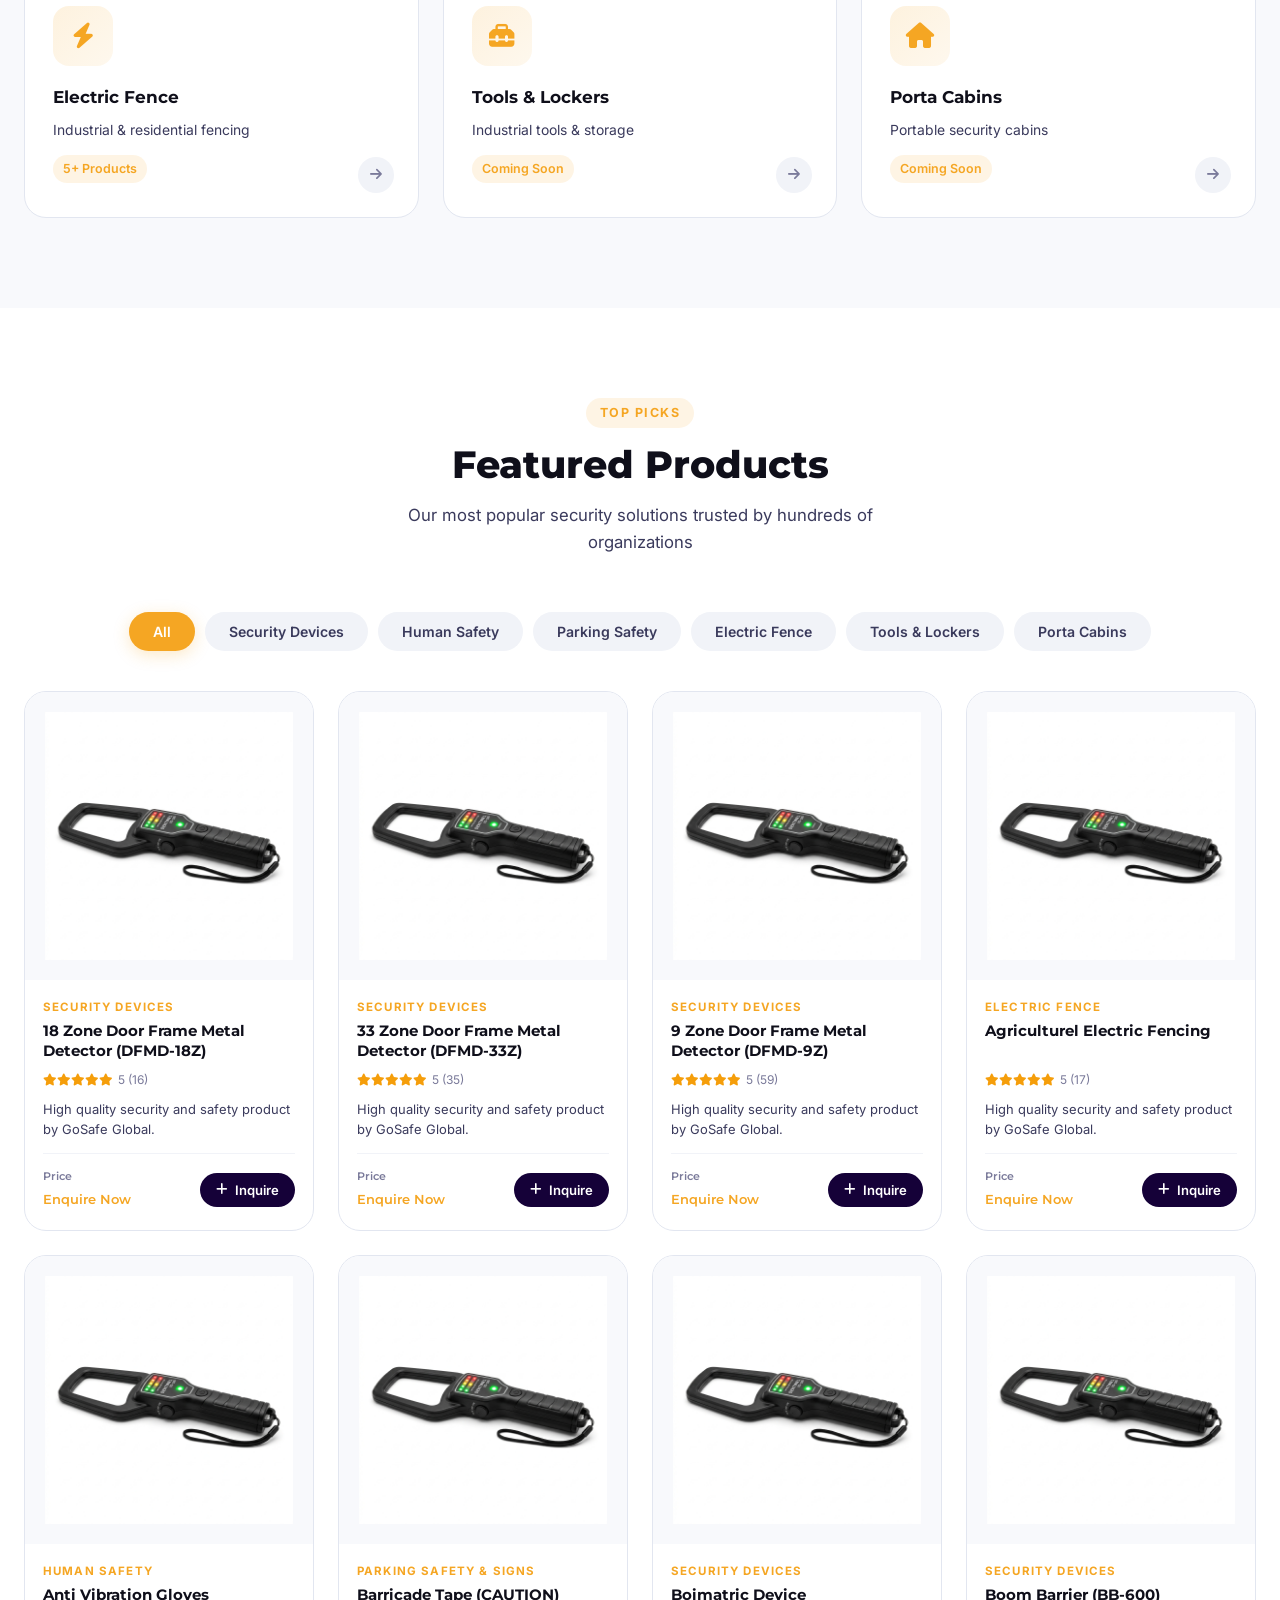
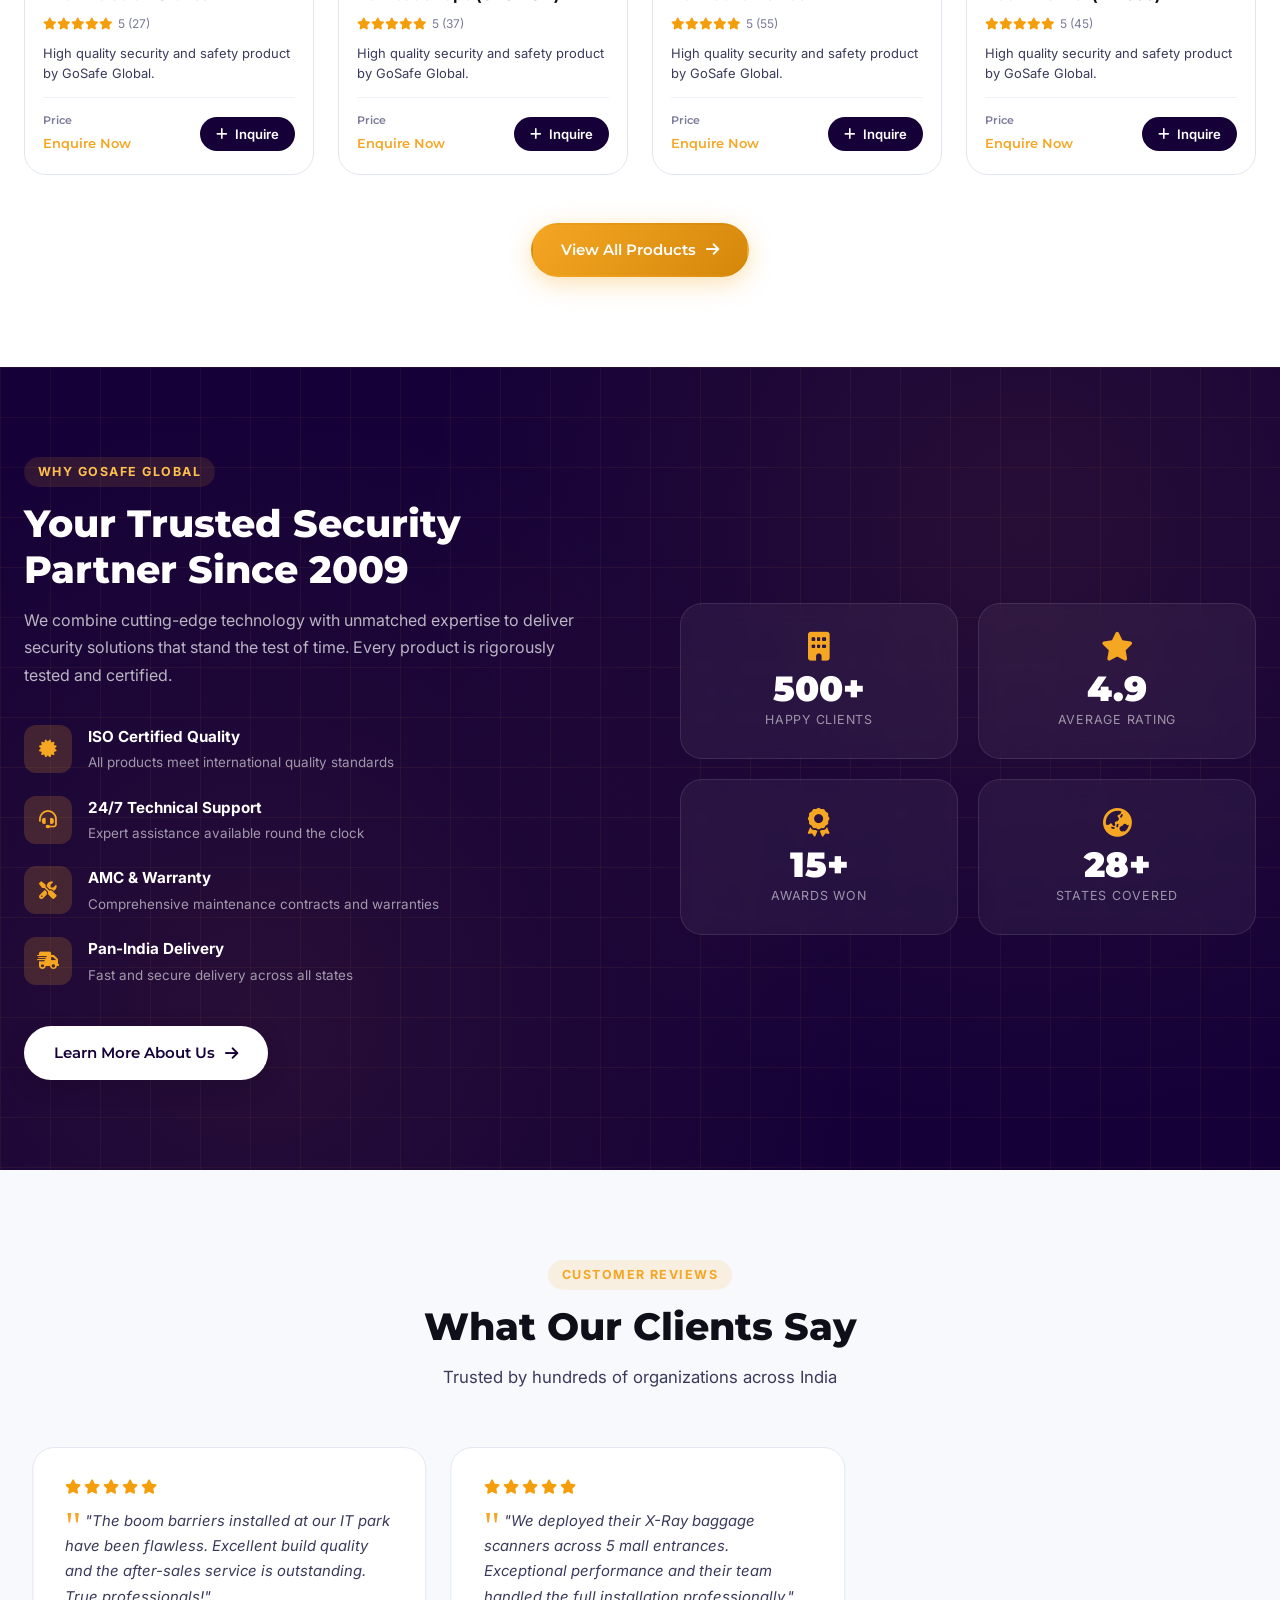
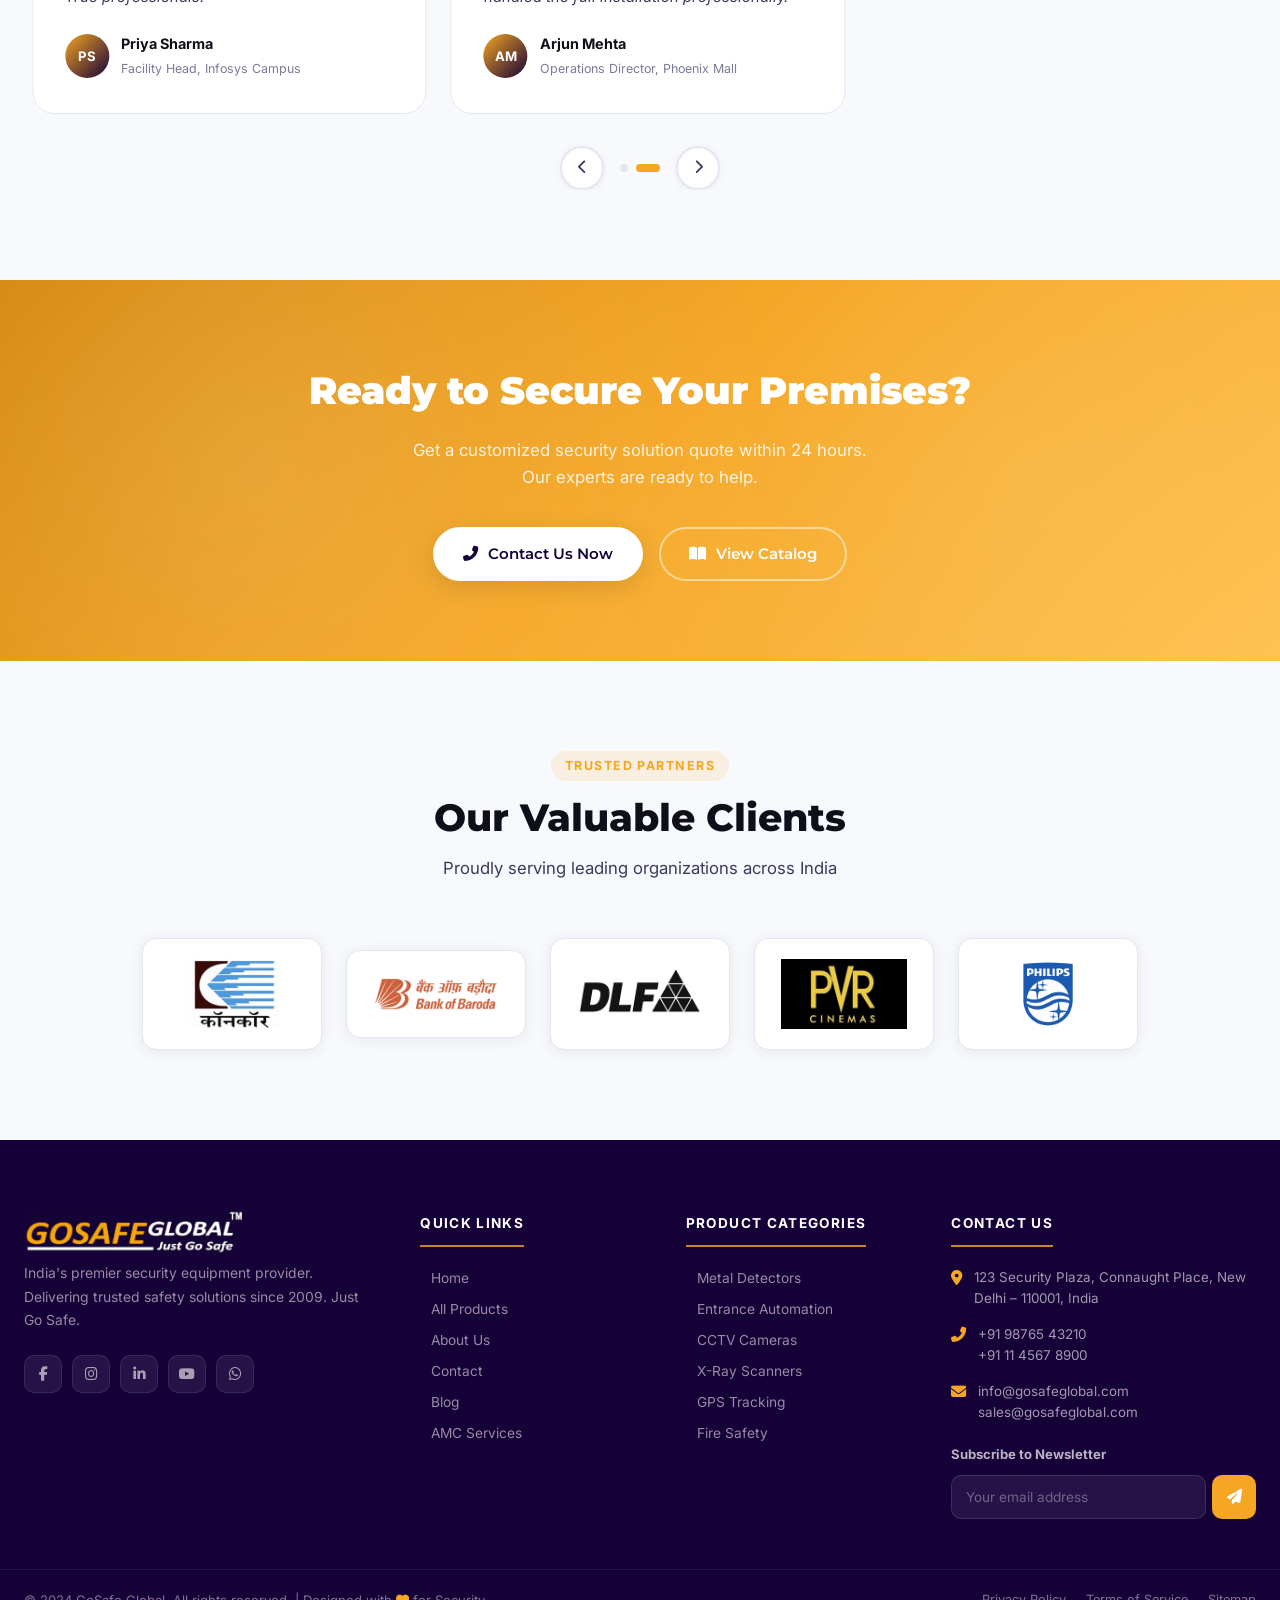
==== commit 16af351e: "fix ReferenceError on updateCartCount and updateWishlistCount" ====
--- a/index.html
+++ b/index.html
@@ -612,7 +612,7 @@
   </a>
 
   <script src="js/products-data.js"></script>
-  <script src="js/main.js?v=5"></script>
+  <script src="js/main.js?v=6"></script>
 
   <!-- ===== ROBOT CHATBOT WIDGET ===== -->
   <style>
@@ -1066,3 +1066,4 @@
 
 
 
+
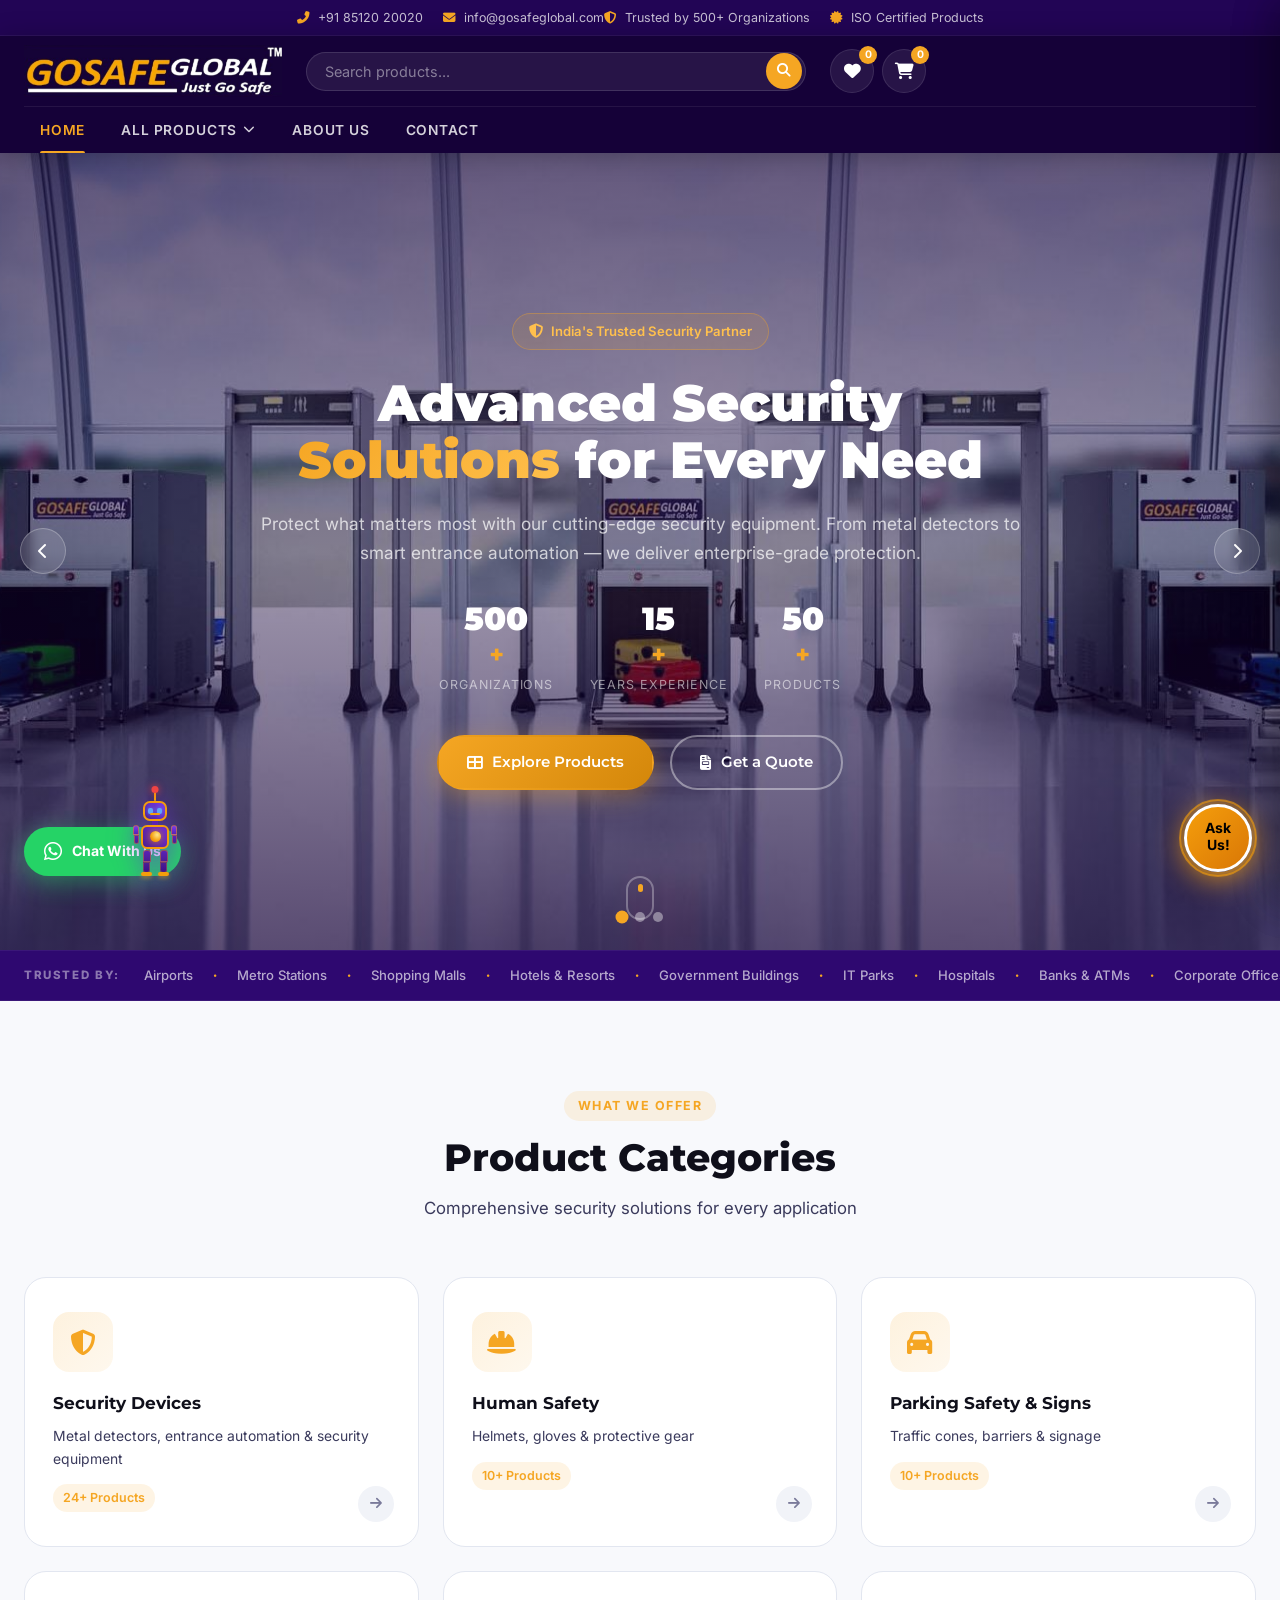
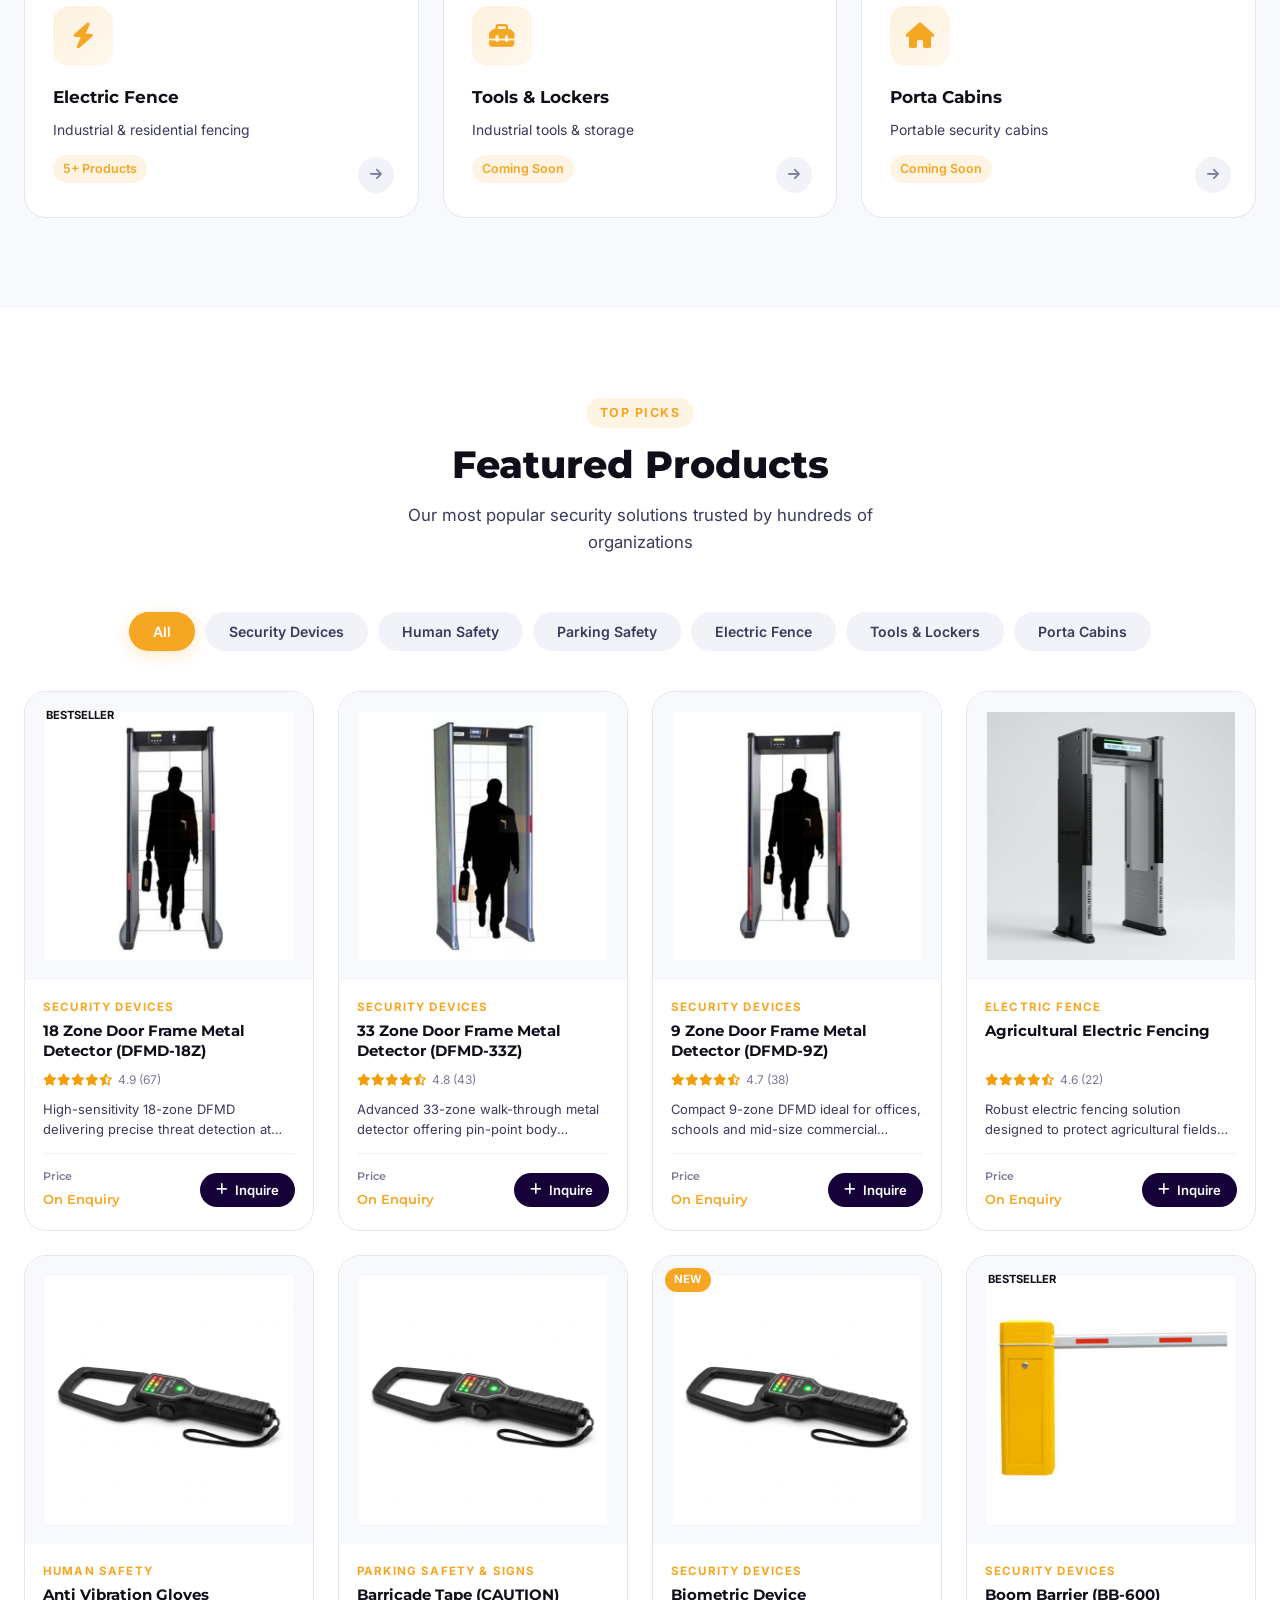
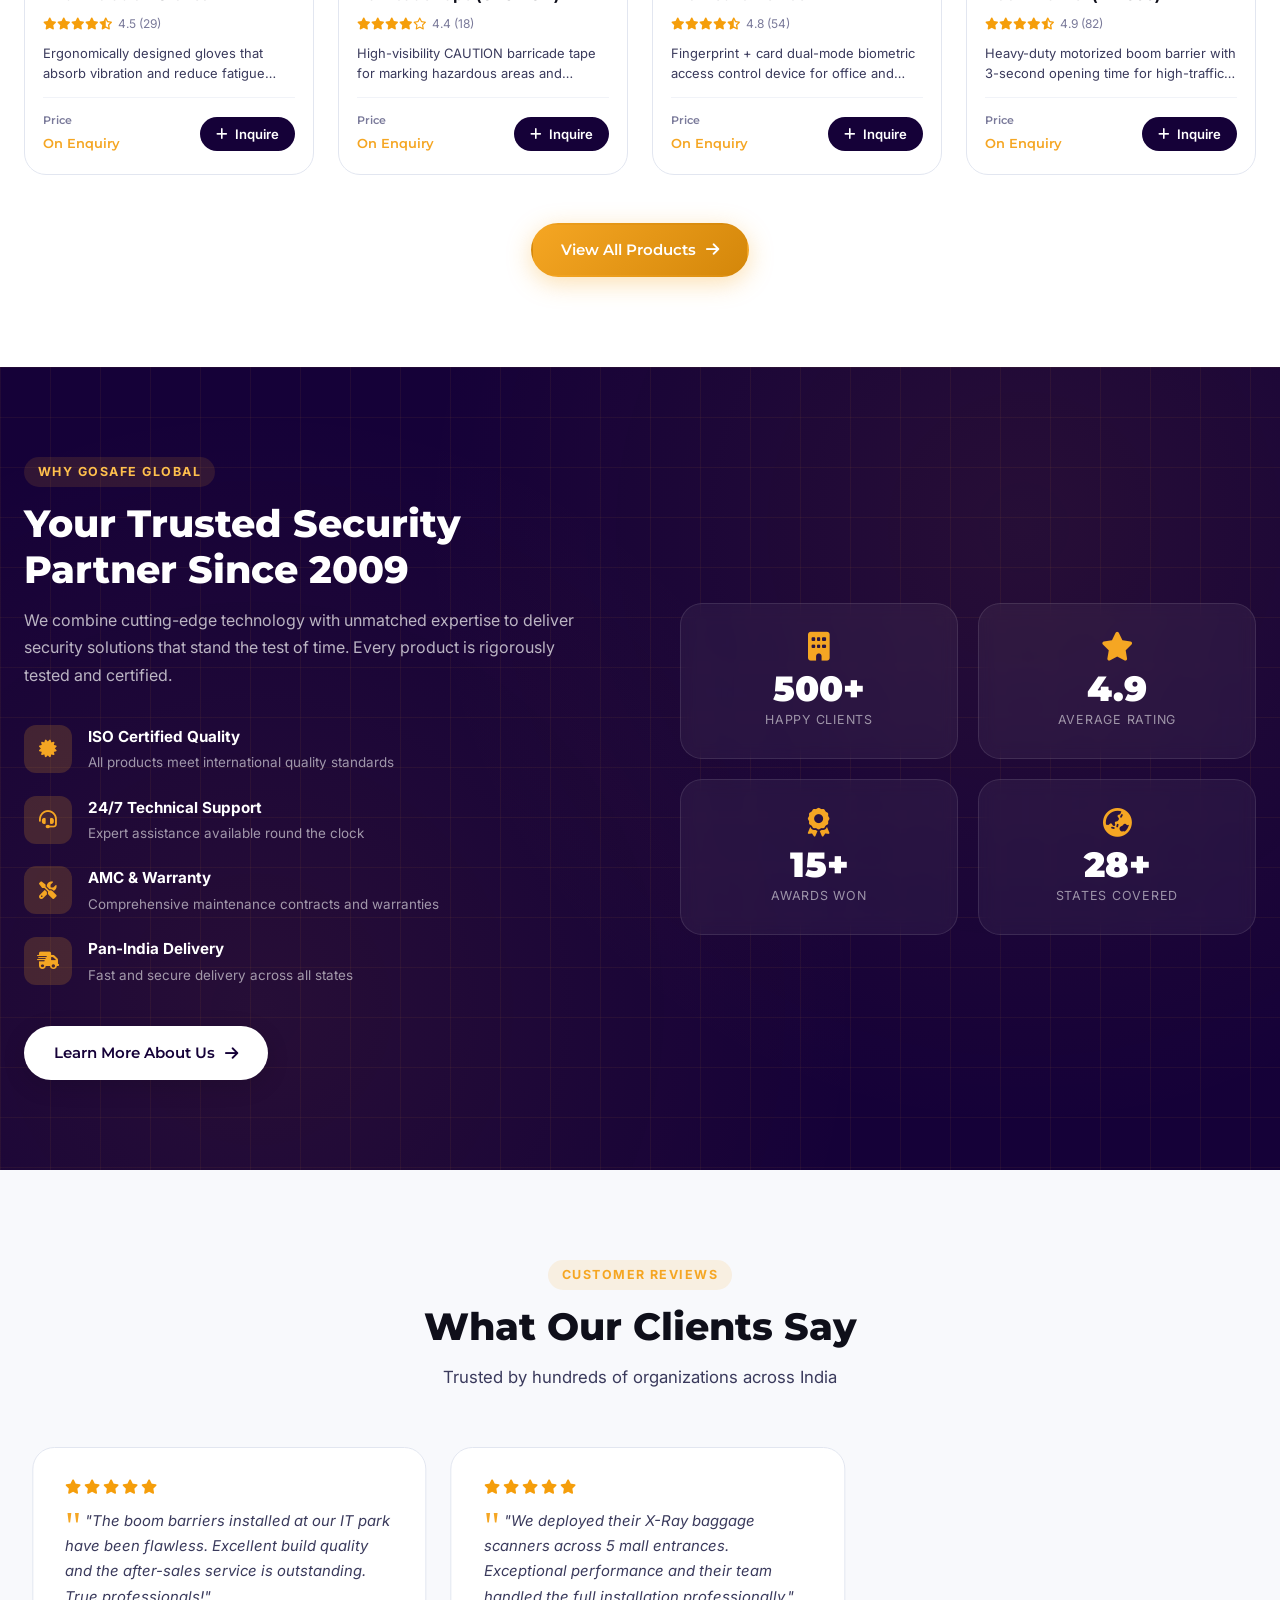
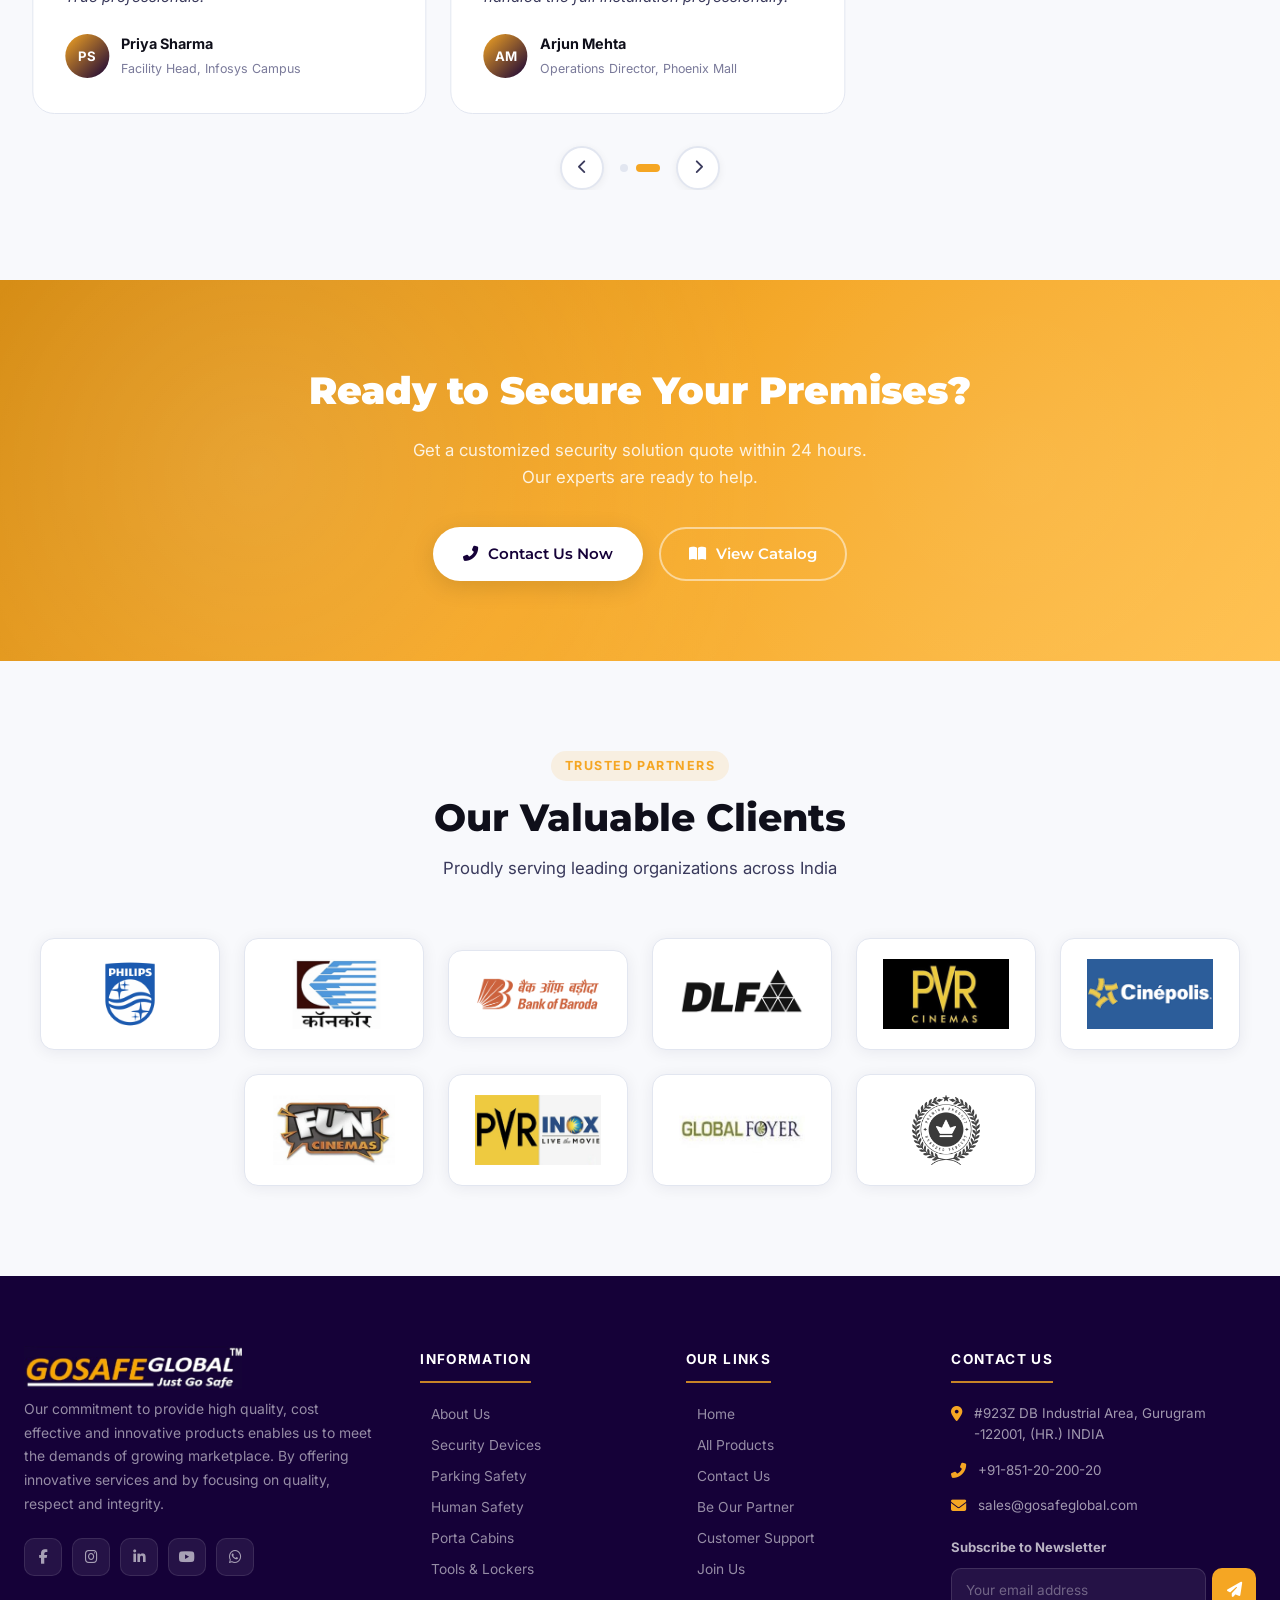
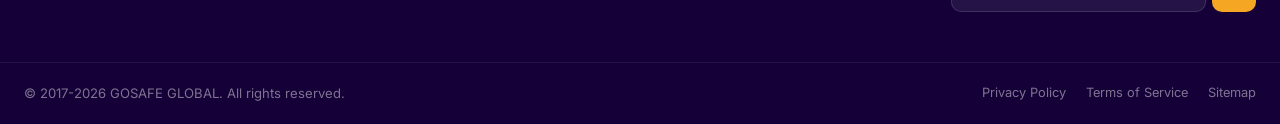
==== commit 251deb09: "Update footer layouts, fix pricing display, and add all valuable clients" ====
--- a/index.html
+++ b/index.html
@@ -11,6 +11,8 @@
   <link href="https://fonts.googleapis.com/css2?family=Inter:wght@300;400;500;600;700;800;900&family=Montserrat:wght@400;500;600;700;800;900&display=swap" rel="stylesheet" />
   <link rel="stylesheet" href="https://cdnjs.cloudflare.com/ajax/libs/font-awesome/6.5.0/css/all.min.css" />
   <link rel="stylesheet" href="css/style.css" />
+  <link rel="stylesheet" href="css/chatbot.css" />
+  <style id="wishlist-style">.wishlist-item-actions{display:flex;align-items:center;gap:8px;margin-top:8px;}.wishlist-item-actions .btn-sm{padding:6px 12px;font-size:12px;white-space:nowrap;}</style>
 </head>
 <body>
 
@@ -18,7 +20,7 @@
   <div class="topbar" id="topbar">
     <div class="container">
       <div class="topbar-left">
-        <span><i class="fas fa-phone-alt"></i> +91 98765 43210</span>
+        <span><i class="fas fa-phone-alt"></i> +91 85120 20020</span>
         <span><i class="fas fa-envelope"></i> info@gosafeglobal.com</span>
       </div>
       <div class="topbar-right">
@@ -469,7 +471,10 @@
         <h2 class="section-title">Our Valuable Clients</h2>
         <p class="section-desc">Proudly serving leading organizations across India</p>
       </div>
-      <div class="clients-grid" id="clients-grid">
+            <div class="clients-grid" id="clients-grid">
+        <div class="client-logo-card">
+          <img src="images/client-philips.png" alt="Philips" loading="lazy" />
+        </div>
         <div class="client-logo-card">
           <img src="images/client-concor.jpg" alt="CONCOR" loading="lazy" />
         </div>
@@ -483,52 +488,62 @@
           <img src="images/client-pvr.jpg" alt="PVR Cinemas" loading="lazy" />
         </div>
         <div class="client-logo-card">
-          <img src="images/client-philips.png" alt="Philips" loading="lazy" />
+          <img src="images/client-cinepolis.png" alt="Cinepolis" loading="lazy" />
+        </div>
+        <div class="client-logo-card">
+          <img src="images/client-fun-cinema.jpg" alt="Fun Cinema" loading="lazy" />
+        </div>
+        <div class="client-logo-card">
+          <img src="images/client-pvr-inox.jpg" alt="PVR INOX" loading="lazy" />
+        </div>
+        <div class="client-logo-card">
+          <img src="images/client-global-foyer-mall.jpg" alt="Global Foyer Mall" loading="lazy" />
+        </div>
+        <div class="client-logo-card">
+          <img src="images/client-05.png" alt="Client" loading="lazy" />
         </div>
       </div>
     </div>
   </section>
 
-  <!-- ===== FOOTER ===== -->
-  <footer class="footer" id="main-footer">
+    <!-- ===== FOOTER ===== -->
+    <footer class="footer" id="main-footer">
     <div class="footer-top">
       <div class="container">
         <div class="footer-grid">
           <div class="footer-brand">
-            <div class="footer-logo">
-              <img src="images/logo_new.png" alt="GoSafe Global" class="footer-logo-img" />
-            </div>
-            <p>India's premier security equipment provider. Delivering trusted safety solutions since 2009. Just Go Safe.</p>
+            <div class="footer-logo"><a href="index.html"><img src="images/logo_new.png" alt="GoSafe Global" class="footer-logo-img" /></a></div>
+            <p>Our commitment to provide high quality, cost effective and innovative products enables us to meet the demands of growing marketplace. By offering innovative services and by focusing on quality, respect and integrity.</p>
             <div class="footer-socials">
-              <a href="#" aria-label="Facebook"><i class="fab fa-facebook-f"></i></a>
-              <a href="#" aria-label="Instagram"><i class="fab fa-instagram"></i></a>
-              <a href="#" aria-label="LinkedIn"><i class="fab fa-linkedin-in"></i></a>
+              <a href="https://www.facebook.com/" target="_blank" aria-label="Facebook"><i class="fab fa-facebook-f"></i></a>
+              <a href="https://www.instagram.com/gosafe_global" target="_blank" aria-label="Instagram"><i class="fab fa-instagram"></i></a>
+              <a href="https://www.linkedin.com/home/?originalSubdomain=in" target="_blank" aria-label="LinkedIn"><i class="fab fa-linkedin-in"></i></a>
               <a href="#" aria-label="YouTube"><i class="fab fa-youtube"></i></a>
-              <a href="#" aria-label="WhatsApp"><i class="fab fa-whatsapp"></i></a>
+              <a href="https://wa.me/918512020020" target="_blank" aria-label="WhatsApp"><i class="fab fa-whatsapp"></i></a>
             </div>
           </div>
 
           <div class="footer-links">
-            <h4>Quick Links</h4>
+            <h4>Information</h4>
+            <ul>
+              <li><a href="about.html">About Us</a></li>
+              <li><a href="products.html?cat=security-devices">Security Devices</a></li>
+              <li><a href="products.html?cat=parking-safety">Parking Safety</a></li>
+              <li><a href="products.html?cat=human-safety">Human Safety</a></li>
+              <li><a href="products.html?cat=porta-cabins">Porta Cabins</a></li>
+              <li><a href="products.html?cat=tools-lockers">Tools &amp; Lockers</a></li>
+            </ul>
+          </div>
+
+          <div class="footer-links">
+            <h4>Our Links</h4>
             <ul>
               <li><a href="index.html">Home</a></li>
               <li><a href="products.html">All Products</a></li>
-              <li><a href="about.html">About Us</a></li>
-              <li><a href="contact.html">Contact</a></li>
-              <li><a href="#">Blog</a></li>
-              <li><a href="#">AMC Services</a></li>
-            </ul>
-          </div>
-
-          <div class="footer-links">
-            <h4>Product Categories</h4>
-            <ul>
-              <li><a href="products.html?cat=metal">Metal Detectors</a></li>
-              <li><a href="products.html?cat=entrance">Entrance Automation</a></li>
-              <li><a href="products.html?cat=cctv">CCTV Cameras</a></li>
-              <li><a href="products.html?cat=xray">X-Ray Scanners</a></li>
-              <li><a href="products.html?cat=gps">GPS Tracking</a></li>
-              <li><a href="products.html?cat=fire">Fire Safety</a></li>
+              <li><a href="contact.html">Contact Us</a></li>
+              <li><a href="#">Be Our Partner</a></li>
+              <li><a href="#">Customer Support</a></li>
+              <li><a href="#">Join Us</a></li>
             </ul>
           </div>
 
@@ -536,15 +551,15 @@
             <h4>Contact Us</h4>
             <div class="contact-item">
               <i class="fas fa-map-marker-alt"></i>
-              <p>123 Security Plaza, Connaught Place, New Delhi – 110001, India</p>
+              <p>#923Z DB Industrial Area, Gurugram -122001, (HR.) INDIA</p>
             </div>
             <div class="contact-item">
               <i class="fas fa-phone-alt"></i>
-              <p>+91 98765 43210<br />+91 11 4567 8900</p>
+              <p>+91-851-20-200-20</p>
             </div>
             <div class="contact-item">
               <i class="fas fa-envelope"></i>
-              <p>info@gosafeglobal.com<br />sales@gosafeglobal.com</p>
+              <p>sales@gosafeglobal.com</p>
             </div>
             <div class="footer-newsletter">
               <h5>Subscribe to Newsletter</h5>
@@ -559,7 +574,7 @@
     </div>
     <div class="footer-bottom">
       <div class="container">
-        <p>&copy; 2024 GoSafe Global. All rights reserved. | Designed with <i class="fas fa-heart" style="color:#f5a623"></i> for Security</p>
+        <p>&copy; 2017-2026 GOSAFE GLOBAL. All rights reserved.</p>
         <div class="footer-bottom-links">
           <a href="#">Privacy Policy</a>
           <a href="#">Terms of Service</a>
@@ -606,281 +621,16 @@
   </button>
 
   <!-- ===== WHATSAPP FLOAT ===== -->
-  <a href="https://wa.me/919876543210?text=Hello, I'd like to inquire about your security products" class="whatsapp-float" id="whatsapp-float" target="_blank" aria-label="Chat on WhatsApp">
+  <a href="https://wa.me/918512020020?text=Hello, I'd like to inquire about your security products" class="whatsapp-float" id="whatsapp-float" target="_blank" aria-label="Chat on WhatsApp">
     <i class="fab fa-whatsapp"></i>
     <span>Chat With Us</span>
   </a>
 
+
   <script src="js/products-data.js"></script>
-  <script src="js/main.js?v=6"></script>
+  <script src="js/main.js?v=7"></script>
 
   <!-- ===== ROBOT CHATBOT WIDGET ===== -->
-  <style>
-    /* ── Robot Chat Launcher ── */
-    #gs-chat-launcher {
-      position: fixed;
-      bottom: 28px;
-      right: 28px;
-      z-index: 10000;
-      width: 68px;
-      height: 68px;
-      border-radius: 50%;
-      background: linear-gradient(135deg, #f59e0b, #d97706);
-      border: 3px solid #ffffff;
-      cursor: pointer;
-      display: flex;
-      align-items: center;
-      justify-content: center;
-      box-shadow: 0 6px 30px rgba(245,158,11,.85), 0 0 0 4px rgba(245,158,11,.25);
-      font-size: 32px;
-      line-height: 1;
-    }
-      #gs-chat-launcher { transition: transform .25s, box-shadow .25s; }
-    #gs-chat-launcher:hover {
-      transform: scale(1.1) rotate(-5deg);
-      box-shadow: 0 10px 40px rgba(245,158,11,1), 0 0 0 6px rgba(245,158,11,.35);
-    }
-    #gs-chat-launcher::before {
-      content: '';
-      position: absolute;
-      inset: -8px;
-      border-radius: 50%;
-      border: 2.5px solid rgba(245,158,11,.6);
-      animation: gs-pulse 2.2s ease-out infinite;
-    }
-    /* Main roaming animation: slide left to WhatsApp, return, slide up to header, return */
-    @keyframes gs-roam {
-      /* Rest at start */
-      0%    { transform: translate(0, 0) scale(1) rotate(0deg); }
-      /* Wind-up right before kicking left */
-      8%    { transform: translate(12px, 0) scale(1.05) rotate(5deg); }
-      /* Shoot left — kick the WhatsApp button */
-      18%   { transform: translate(-90px, 0) scale(0.92) rotate(-15deg); }
-      /* Bounce back */
-      26%   { transform: translate(8px, 0) scale(1.06) rotate(8deg); }
-      /* Settle back to centre */
-      34%   { transform: translate(0, 0) scale(1) rotate(0deg); }
-      /* Pause */
-      42%   { transform: translate(0, 0) scale(1) rotate(0deg); }
-      /* Wind-up — tuck down before launching up */
-      50%   { transform: translate(0, 12px) scale(1.05) rotate(-3deg); }
-      /* Shoot up — push the header */
-      60%   { transform: translate(0, -85vh) scale(0.9) rotate(10deg); }
-      /* Bounce down */
-      70%   { transform: translate(0, 10px) scale(1.07) rotate(-6deg); }
-      /* Settle */
-      80%   { transform: translate(0, 0) scale(1) rotate(0deg); }
-      /* Pause before loop */
-      100%  { transform: translate(0, 0) scale(1) rotate(0deg); }
-    }
-    @keyframes gs-pulse {
-      0%   { transform: scale(1); opacity: .8; }
-      70%  { transform: scale(1.4); opacity: 0; }
-      100% { transform: scale(1.4); opacity: 0; }
-    }
-    .gs-notif-dot {
-      position: absolute;
-      top: 2px; right: 2px;
-      width: 15px; height: 15px;
-      background: #ef4444;
-      border-radius: 50%;
-      border: 2px solid #fff;
-      animation: gs-bounce-dot 1s ease infinite;
-    }
-    @keyframes gs-bounce-dot {
-      0%,100% { transform: scale(1); }
-      50% { transform: scale(1.2); }
-    }
-
-    /* ── Chat Popup ── */
-    #gs-chat-popup {
-      position: fixed;
-      bottom: 112px;
-      right: 28px;
-      z-index: 9999;
-      width: 370px;
-      height: 590px;
-      border-radius: 24px;
-      background: #0f0030;
-      border: 2px solid #f59e0b;
-      box-shadow: 0 24px 80px rgba(0,0,0,.8), 0 0 0 1px rgba(245,158,11,.2);
-      display: flex;
-      flex-direction: column;
-      overflow: hidden;
-      transform: translateY(24px) scale(0.94);
-      opacity: 0;
-      pointer-events: none;
-      transition: transform .32s cubic-bezier(.34,1.56,.64,1), opacity .22s ease;
-    }
-    #gs-chat-popup.gs-active {
-      transform: translateY(0) scale(1);
-      opacity: 1;
-      pointer-events: all;
-    }
-    .gs-chat-header {
-      background: linear-gradient(135deg, #1a0050, #2d0080);
-      padding: 16px 18px;
-      display: flex;
-      align-items: center;
-      gap: 12px;
-      flex-shrink: 0;
-      border-bottom: 1px solid rgba(245,158,11,.3);
-    }
-    .gs-agent-avatar {
-      width: 46px; height: 46px;
-      border-radius: 50%;
-      background: linear-gradient(135deg, #f59e0b, #d97706);
-      display: flex; align-items: center; justify-content: center;
-      font-size: 24px;
-      flex-shrink: 0;
-      box-shadow: 0 3px 12px rgba(245,158,11,.5);
-      border: 2px solid rgba(255,255,255,.2);
-    }
-    .gs-agent-info { flex: 1; }
-    .gs-agent-name { font-size: 15px; font-weight: 700; color: #fff; letter-spacing: -.2px; font-family: 'Inter', sans-serif; }
-    .gs-agent-status { display: flex; align-items: center; gap: 5px; font-size: 12px; color: rgba(255,255,255,.6); margin-top: 2px; font-family: 'Inter', sans-serif; }
-    .gs-status-dot { width: 7px; height: 7px; border-radius: 50%; background: #4ade80; box-shadow: 0 0 6px rgba(74,222,128,.8); }
-    .gs-header-restart {
-      background: rgba(255,255,255,.1); border: none; border-radius: 8px;
-      color: rgba(255,255,255,.75); width: 32px; height: 32px;
-      cursor: pointer; font-size: 18px;
-      display: flex; align-items: center; justify-content: center;
-      transition: background .2s;
-    }
-    .gs-header-restart:hover { background: rgba(255,255,255,.22); }
-
-    /* Messages */
-    #gs-chat-messages {
-      flex: 1; overflow-y: auto; padding: 18px 14px 10px;
-      display: flex; flex-direction: column; gap: 12px;
-      background: linear-gradient(180deg, #130040 0%, #0a1a3a 100%);
-      scroll-behavior: smooth;
-    }
-    #gs-chat-messages::-webkit-scrollbar { width: 4px; }
-    #gs-chat-messages::-webkit-scrollbar-thumb { background: rgba(245,158,11,.3); border-radius: 4px; }
-
-    .gs-msg-row { display: flex; align-items: flex-end; gap: 8px; }
-    .gs-msg-row.gs-bot { justify-content: flex-start; }
-    .gs-msg-row.gs-user { justify-content: flex-end; }
-    .gs-bot-avatar-sm {
-      width: 30px; height: 30px; border-radius: 50%;
-      background: linear-gradient(135deg, #f59e0b, #d97706);
-      flex-shrink: 0; display: flex; align-items: center; justify-content: center;
-      font-size: 15px; border: 1.5px solid rgba(255,255,255,.2);
-    }
-    .gs-bubble {
-      max-width: 78%; padding: 11px 15px; border-radius: 18px;
-      font-size: 14px; line-height: 1.55; word-break: break-word;
-      font-family: 'Inter', sans-serif;
-    }
-    .gs-bubble.gs-bot {
-      background: #ffffff; color: #0f0030;
-      border-bottom-left-radius: 5px;
-      box-shadow: 0 3px 18px rgba(0,0,0,.35); font-weight: 500;
-    }
-    .gs-bubble.gs-user {
-      background: linear-gradient(135deg, #f59e0b, #d97706);
-      color: #fff; border-bottom-right-radius: 5px;
-      box-shadow: 0 3px 12px rgba(245,158,11,.5); font-weight: 600;
-    }
-
-    /* Typing */
-    .gs-typing-row { display: flex; align-items: flex-end; gap: 8px; }
-    .gs-typing-dots {
-      display: flex; gap: 5px; background: #fff;
-      padding: 13px 17px; border-radius: 18px; border-bottom-left-radius: 5px;
-      box-shadow: 0 3px 18px rgba(0,0,0,.35);
-    }
-    .gs-typing-dots span {
-      width: 7px; height: 7px; border-radius: 50%; background: #8892b0;
-      animation: gs-dot-bounce .9s ease-in-out infinite;
-    }
-    .gs-typing-dots span:nth-child(2) { animation-delay: .15s; }
-    .gs-typing-dots span:nth-child(3) { animation-delay: .3s; }
-    @keyframes gs-dot-bounce {
-      0%,80%,100% { transform: translateY(0); background: #8892b0; }
-      40% { transform: translateY(-7px); background: #f59e0b; }
-    }
-
-    /* Options */
-    .gs-options-wrap { display: flex; flex-wrap: wrap; gap: 8px; padding-left: 38px; }
-    .gs-opt-btn {
-      padding: 8px 15px;
-      background: rgba(255,255,255,.1);
-      border: 1.5px solid rgba(245,158,11,.7);
-      color: #fff; font-size: 13px; font-weight: 600;
-      border-radius: 100px; cursor: pointer;
-      transition: all .2s; font-family: 'Inter', sans-serif;
-    }
-    .gs-opt-btn:hover { background: #f59e0b; border-color: #f59e0b; transform: translateY(-1px); box-shadow: 0 4px 14px rgba(245,158,11,.5); }
-    .gs-opt-btn:disabled { opacity: .4; cursor: not-allowed; transform: none; }
-    .gs-opt-btn.gs-selected { background: #f59e0b; border-color: #f59e0b; opacity: .7; }
-
-    .gs-continue-btn {
-      align-self: center; padding: 8px 22px;
-      background: transparent; border: 1.5px solid rgba(245,158,11,.5);
-      color: rgba(255,255,255,.85); font-size: 13px; font-weight: 600;
-      border-radius: 100px; cursor: pointer;
-      font-family: 'Inter', sans-serif; transition: all .2s;
-    }
-    .gs-continue-btn:hover { background: rgba(245,158,11,.15); border-color: #f59e0b; }
-
-    .gs-whatsapp-btn {
-      display: inline-flex; align-items: center; gap: 8px;
-      background: #25d366; color: white;
-      padding: 10px 20px; border-radius: 100px;
-      font-weight: 700; font-size: 14px;
-      text-decoration: none; margin-top: 8px; transition: background .2s;
-      font-family: 'Inter', sans-serif;
-    }
-    .gs-whatsapp-btn:hover { background: #1ebe5a; }
-
-    .gs-day-label {
-      text-align: center; font-size: 11px;
-      color: rgba(255,255,255,.4); letter-spacing: .5px;
-      text-transform: uppercase; margin: 4px 0;
-      font-family: 'Inter', sans-serif;
-    }
-    .gs-chat-end-notice {
-      text-align: center; font-size: 12px; color: rgba(255,255,255,.8);
-      padding: 8px 16px; background: rgba(245,158,11,.15);
-      border-radius: 100px; align-self: center;
-      border: 1px solid rgba(245,158,11,.35);
-      font-family: 'Inter', sans-serif;
-    }
-
-    /* Input */
-    .gs-chat-input-area {
-      padding: 12px 14px;
-      background: #1a0050;
-      border-top: 1px solid rgba(245,158,11,.3);
-      display: flex; align-items: center; gap: 10px; flex-shrink: 0;
-    }
-    #gs-user-input {
-      flex: 1; padding: 11px 16px;
-      border: 1.5px solid rgba(245,158,11,.4); border-radius: 100px;
-      font-size: 14px; font-family: 'Inter', sans-serif;
-      color: #fff; outline: none;
-      background: rgba(255,255,255,.08);
-      transition: border-color .2s;
-    }
-    #gs-user-input:focus { border-color: #f59e0b; background: rgba(255,255,255,.12); }
-    #gs-user-input::placeholder { color: rgba(255,255,255,.4); }
-    #gs-user-input:disabled { opacity: .4; cursor: not-allowed; }
-    #gs-send-btn {
-      width: 40px; height: 40px; border-radius: 50%;
-      background: linear-gradient(135deg, #f59e0b, #d97706);
-      border: none; cursor: pointer; display: flex; align-items: center; justify-content: center;
-      box-shadow: 0 3px 12px rgba(245,158,11,.5); transition: transform .2s, box-shadow .2s; flex-shrink: 0;
-    }
-    #gs-send-btn:hover { transform: scale(1.1); box-shadow: 0 5px 18px rgba(245,158,11,.65); }
-    #gs-send-btn:disabled { opacity: .4; cursor: not-allowed; transform: none; }
-
-    @media (max-width: 480px) {
-      #gs-chat-popup { width: calc(100vw - 20px); right: 10px; }
-    }
-  </style>
-
   <!-- Robot Launcher Button -->
   <button id="gs-chat-launcher" onclick="gsToggleChat()" title="Chat with GoSafe AI">
     <div class="gs-notif-dot"></div>
@@ -910,160 +660,22 @@
     </div>
   </div>
 
-  <script>
-  (function() {
-    const API = '/api/chat';
-    let gsSessionId = null, gsIsOpen = false, gsStarted = false;
-    const gsPopup    = document.getElementById('gs-chat-popup');
-    const gsLauncher = document.getElementById('gs-chat-launcher');
-    const gsMsgs     = document.getElementById('gs-chat-messages');
-    const gsTxtInput = document.getElementById('gs-user-input');
-    const gsSendBtn  = document.getElementById('gs-send-btn');
-
-    window.gsToggleChat = function() {
-      gsIsOpen = !gsIsOpen;
-      gsPopup.classList.toggle('gs-active', gsIsOpen);
-      document.getElementById('gs-launcher-icon').textContent = gsIsOpen ? '✕' : '🤖';
-      gsLauncher.querySelector('.gs-notif-dot')?.remove();
-      if (gsIsOpen && !gsStarted) { gsStarted = true; gsCallAPI(null); }
-      if (gsIsOpen) setTimeout(() => gsMsgs.scrollTop = gsMsgs.scrollHeight, 100);
-    };
-
-    window.gsResetChat = function() {
-      gsSessionId = null; gsStarted = false;
-      gsMsgs.innerHTML = '<div class="gs-day-label">Today</div>';
-      gsDisableInput(); gsCallAPI(null);
-    };
-
-    function gsShowTyping(cb, delay) {
-      delay = delay || 850;
-      const row = document.createElement('div');
-      row.className = 'gs-typing-row'; row.id = 'gs-typing';
-      row.innerHTML = '<div class="gs-bot-avatar-sm">🤖</div><div class="gs-typing-dots"><span></span><span></span><span></span></div>';
-      gsMsgs.appendChild(row);
-      gsMsgs.scrollTop = gsMsgs.scrollHeight;
-      setTimeout(function() { row.remove(); cb(); }, delay);
-    }
-
-    function gsAddBot(html) {
-      const row = document.createElement('div');
-      row.className = 'gs-msg-row gs-bot';
-      row.innerHTML = '<div class="gs-bot-avatar-sm">🤖</div><div class="gs-bubble gs-bot">' + html + '</div>';
-      gsMsgs.appendChild(row);
-      gsMsgs.scrollTop = gsMsgs.scrollHeight;
-    }
-
-    function gsAddUser(text) {
-      const row = document.createElement('div');
-      row.className = 'gs-msg-row gs-user';
-      row.innerHTML = '<div class="gs-bubble gs-user">' + gsEsc(text) + '</div>';
-      gsMsgs.appendChild(row);
-      gsMsgs.scrollTop = gsMsgs.scrollHeight;
-    }
-
-    function gsEsc(s) { const d = document.createElement('div'); d.textContent = s; return d.innerHTML; }
-
-    function gsRenderOptions(options) {
-      const wrap = document.createElement('div');
-      wrap.className = 'gs-options-wrap';
-      options.forEach(function(opt, idx) {
-        const btn = document.createElement('button');
-        btn.className = 'gs-opt-btn'; btn.textContent = opt.label;
-        btn.onclick = function() {
-          wrap.querySelectorAll('.gs-opt-btn').forEach(function(b) { b.disabled = true; });
-          btn.classList.add('gs-selected');
-          gsAddUser(opt.label); gsCallAPI(idx);
-        };
-        wrap.appendChild(btn);
-      });
-      gsMsgs.appendChild(wrap);
-      gsMsgs.scrollTop = gsMsgs.scrollHeight;
-    }
-
-    function gsRenderContinue() {
-      const btn = document.createElement('button');
-      btn.className = 'gs-continue-btn'; btn.textContent = 'Continue →';
-      btn.onclick = function() { btn.disabled = true; gsCallAPI(null); };
-      gsMsgs.appendChild(btn);
-      gsMsgs.scrollTop = gsMsgs.scrollHeight;
-    }
-
-    function gsRenderWhatsApp(url) {
-      gsAddBot('Our team is ready to help you on WhatsApp!<br/><br/><a class="gs-whatsapp-btn" href="' + url + '" target="_blank"><svg width="18" height="18" viewBox="0 0 24 24" fill="currentColor"><path d="M17.472 14.382c-.297-.149-1.758-.867-2.03-.967-.273-.099-.471-.148-.67.15-.197.297-.767.966-.94 1.164-.173.199-.347.223-.644.075-.297-.15-1.255-.463-2.39-1.475-.883-.788-1.48-1.761-1.653-2.059-.173-.297-.018-.458.13-.606.134-.133.298-.347.446-.52.149-.174.198-.298.298-.497.099-.198.05-.371-.025-.52-.075-.149-.669-1.612-.916-2.207-.242-.579-.487-.5-.669-.51-.173-.008-.371-.01-.57-.01-.198 0-.52.074-.792.372-.272.297-1.04 1.016-1.04 2.479 0 1.462 1.065 2.875 1.213 3.074.149.198 2.096 3.2 5.077 4.487.709.306 1.262.489 1.694.625.712.227 1.36.195 1.871.118.571-.085 1.758-.719 2.006-1.413.248-.694.248-1.289.173-1.413-.074-.124-.272-.198-.57-.347m-5.421 7.403h-.004a9.87 9.87 0 01-5.031-1.378l-.361-.214-3.741.982.998-3.648-.235-.374a9.86 9.86 0 01-1.51-5.26c.001-5.45 4.436-9.884 9.888-9.884 2.64 0 5.122 1.03 6.988 2.898a9.825 9.825 0 012.893 6.994c-.003 5.45-4.437 9.884-9.885 9.884m8.413-18.297A11.815 11.815 0 0012.05 0C5.495 0 .16 5.335.157 11.892c0 2.096.547 4.142 1.588 5.945L.057 24l6.305-1.654a11.882 11.882 0 005.683 1.448h.005c6.554 0 11.89-5.335 11.893-11.893a11.821 11.821 0 00-3.48-8.413z"/></svg>Chat on WhatsApp</a>');
-    }
-
-    function gsEnableInput(ph) { gsTxtInput.disabled = false; gsSendBtn.disabled = false; gsTxtInput.placeholder = ph || 'Type here…'; gsTxtInput.focus(); }
-    function gsDisableInput() { gsTxtInput.disabled = true; gsSendBtn.disabled = true; gsTxtInput.value = ''; gsTxtInput.placeholder = 'Type your message…'; }
-
-    window.gsSendTyped = function() {
-      const val = gsTxtInput.value.trim(); if (!val) return;
-      gsAddUser(val); gsDisableInput(); gsCallAPI(val);
-    };
-    gsTxtInput.addEventListener('keydown', function(e) { if (e.key === 'Enter') gsSendTyped(); });
-
-    async function gsCallAPI(userInput) {
-      gsDisableInput();
-      try {
-        const res = await fetch(API, {
-          method: 'POST',
-          headers: { 'Content-Type': 'application/json' },
-          body: JSON.stringify({ user_input: userInput, session_id: gsSessionId })
-        });
-        const data = await res.json();
-        gsSessionId = data.session_id;
-        gsShowTyping(function() { gsRenderStep(data.step); }, 700 + Math.random() * 400);
-      } catch(e) {
-        gsShowTyping(function() { gsAddBot('⚠️ Unable to connect. Please try WhatsApp below or call us directly.'); }, 600);
-      }
-    }
-
-    const GS_END_IDS = ['p2_step_9_close','p3_step_5_close','p4_step_5_close','p5_close'];
-
-    function gsRenderStep(step) {
-      if (step.id === 'p5_step_2c_whatsapp') {
-        gsAddBot(gsEsc(step.bot_message));
-        gsRenderWhatsApp(step.whatsapp_url || 'https://wa.me/918512020020');
-        return;
-      }
-      if (step.contact_info) {
-        const ci = step.contact_info;
-        gsAddBot(gsEsc(step.bot_message) + '<br/><br/>📞 ' + ci.phone + '<br/>✉️ ' + ci.email + '<br/>📍 ' + ci.address + '<br/>🌐 <a href="' + ci.website + '" target="_blank" style="color:#f59e0b">' + ci.website + '</a>');
-        if (step.follow_up) setTimeout(function() { gsShowTyping(function() { gsAddBot(gsEsc(step.follow_up)); }, 700); }, 400);
-        setTimeout(function() { gsCallAPI(null); }, 1500);
-        return;
-      }
-      gsAddBot(gsEsc(step.bot_message));
-      if (step.options && step.options.length > 0) { setTimeout(function() { gsRenderOptions(step.options); }, 200); return; }
-      const itype = step.input_type || 'none';
-      if (itype === 'text' || itype === 'email' || itype === 'phone') {
-        const ph = { text: 'Type your response…', email: 'your@email.com', phone: '+91 XXXXX XXXXX' };
-        setTimeout(function() { gsEnableInput(ph[itype]); }, 150);
-        return;
-      }
-      if (GS_END_IDS.includes(step.id)) {
-        const notice = document.createElement('div');
-        notice.className = 'gs-chat-end-notice';
-        notice.textContent = '✓ Done! Our team will be in touch soon.';
-        gsMsgs.appendChild(notice);
-        gsMsgs.scrollTop = gsMsgs.scrollHeight;
-        return;
-      }
-      setTimeout(function() { gsRenderContinue(); }, 200);
-    }
-  })();
-  </script>
+  <script src="js/chatbot.js?v=2"></script>
   <script src="js/robot-anim.js?v=13"></script>
+  <!-- ===== WISHLIST DRAWER ===== -->
+  <div class="cart-overlay" id="wishlist-overlay"></div>
+  <div class="cart-drawer" id="wishlist-drawer">
+    <div class="cart-header">
+      <h3><i class="fas fa-heart"></i> My Wishlist</h3>
+      <button class="cart-close" id="wishlist-close" aria-label="Close wishlist"><i class="fas fa-times"></i></button>
+    </div>
+    <div class="cart-items" id="wishlist-items">
+      <div class="cart-empty" id="wishlist-empty" style="display:flex">
+        <i class="fas fa-heart"></i>
+        <p>Your wishlist is empty</p>
+        <a href="products.html" class="btn btn-primary btn-sm">Browse Products</a>
+      </div>
+    </div>
+  </div>
 </body>
 </html>
-
-
-
-
-
-
-
-
-
-
-
-
--- a/css/chatbot.css
+++ b/css/chatbot.css
@@ -0,0 +1,260 @@
+/* ================================================================
+   GoSafe Global – Chatbot Widget Styles
+   Extracted from index.html inline <style> block
+   ================================================================ */
+
+/* ── Robot Chat Launcher ── */
+#gs-chat-launcher {
+  position: fixed;
+  bottom: 28px;
+  right: 28px;
+  z-index: 10000;
+  width: 68px;
+  height: 68px;
+  border-radius: 50%;
+  background: linear-gradient(135deg, #f59e0b, #d97706);
+  border: 3px solid #ffffff;
+  cursor: pointer;
+  display: flex;
+  align-items: center;
+  justify-content: center;
+  box-shadow: 0 6px 30px rgba(245,158,11,.85), 0 0 0 4px rgba(245,158,11,.25);
+  font-size: 32px;
+  line-height: 1;
+  transition: transform .25s, box-shadow .25s;
+}
+#gs-chat-launcher:hover {
+  transform: scale(1.1) rotate(-5deg);
+  box-shadow: 0 10px 40px rgba(245,158,11,1), 0 0 0 6px rgba(245,158,11,.35);
+}
+#gs-chat-launcher::before {
+  content: '';
+  position: absolute;
+  inset: -8px;
+  border-radius: 50%;
+  border: 2.5px solid rgba(245,158,11,.6);
+  animation: gs-pulse 2.2s ease-out infinite;
+}
+
+/* Main roaming animation */
+@keyframes gs-roam {
+  0%    { transform: translate(0, 0) scale(1) rotate(0deg); }
+  8%    { transform: translate(12px, 0) scale(1.05) rotate(5deg); }
+  18%   { transform: translate(-90px, 0) scale(0.92) rotate(-15deg); }
+  26%   { transform: translate(8px, 0) scale(1.06) rotate(8deg); }
+  34%   { transform: translate(0, 0) scale(1) rotate(0deg); }
+  42%   { transform: translate(0, 0) scale(1) rotate(0deg); }
+  50%   { transform: translate(0, 12px) scale(1.05) rotate(-3deg); }
+  60%   { transform: translate(0, -85vh) scale(0.9) rotate(10deg); }
+  70%   { transform: translate(0, 10px) scale(1.07) rotate(-6deg); }
+  80%   { transform: translate(0, 0) scale(1) rotate(0deg); }
+  100%  { transform: translate(0, 0) scale(1) rotate(0deg); }
+}
+
+@keyframes gs-pulse {
+  0%   { transform: scale(1); opacity: .8; }
+  70%  { transform: scale(1.4); opacity: 0; }
+  100% { transform: scale(1.4); opacity: 0; }
+}
+
+.gs-notif-dot {
+  position: absolute;
+  top: 2px; right: 2px;
+  width: 15px; height: 15px;
+  background: #ef4444;
+  border-radius: 50%;
+  border: 2px solid #fff;
+  animation: gs-bounce-dot 1s ease infinite;
+}
+@keyframes gs-bounce-dot {
+  0%,100% { transform: scale(1); }
+  50% { transform: scale(1.2); }
+}
+
+/* ── Chat Popup ── */
+#gs-chat-popup {
+  position: fixed;
+  bottom: 112px;
+  right: 28px;
+  z-index: 9999;
+  width: 370px;
+  height: 590px;
+  border-radius: 24px;
+  background: #0f0030;
+  border: 2px solid #f59e0b;
+  box-shadow: 0 24px 80px rgba(0,0,0,.8), 0 0 0 1px rgba(245,158,11,.2);
+  display: flex;
+  flex-direction: column;
+  overflow: hidden;
+  transform: translateY(24px) scale(0.94);
+  opacity: 0;
+  pointer-events: none;
+  transition: transform .32s cubic-bezier(.34,1.56,.64,1), opacity .22s ease;
+}
+#gs-chat-popup.gs-active {
+  transform: translateY(0) scale(1);
+  opacity: 1;
+  pointer-events: all;
+}
+.gs-chat-header {
+  background: linear-gradient(135deg, #1a0050, #2d0080);
+  padding: 16px 18px;
+  display: flex;
+  align-items: center;
+  gap: 12px;
+  flex-shrink: 0;
+  border-bottom: 1px solid rgba(245,158,11,.3);
+}
+.gs-agent-avatar {
+  width: 46px; height: 46px;
+  border-radius: 50%;
+  background: linear-gradient(135deg, #f59e0b, #d97706);
+  display: flex; align-items: center; justify-content: center;
+  font-size: 24px;
+  flex-shrink: 0;
+  box-shadow: 0 3px 12px rgba(245,158,11,.5);
+  border: 2px solid rgba(255,255,255,.2);
+}
+.gs-agent-info { flex: 1; }
+.gs-agent-name { font-size: 15px; font-weight: 700; color: #fff; letter-spacing: -.2px; font-family: 'Inter', sans-serif; }
+.gs-agent-status { display: flex; align-items: center; gap: 5px; font-size: 12px; color: rgba(255,255,255,.6); margin-top: 2px; font-family: 'Inter', sans-serif; }
+.gs-status-dot { width: 7px; height: 7px; border-radius: 50%; background: #4ade80; box-shadow: 0 0 6px rgba(74,222,128,.8); }
+.gs-header-restart {
+  background: rgba(255,255,255,.1); border: none; border-radius: 8px;
+  color: rgba(255,255,255,.75); width: 32px; height: 32px;
+  cursor: pointer; font-size: 18px;
+  display: flex; align-items: center; justify-content: center;
+  transition: background .2s;
+}
+.gs-header-restart:hover { background: rgba(255,255,255,.22); }
+
+/* Messages area */
+#gs-chat-messages {
+  flex: 1; overflow-y: auto; padding: 18px 14px 10px;
+  display: flex; flex-direction: column; gap: 12px;
+  background: linear-gradient(180deg, #130040 0%, #0a1a3a 100%);
+  scroll-behavior: smooth;
+}
+#gs-chat-messages::-webkit-scrollbar { width: 4px; }
+#gs-chat-messages::-webkit-scrollbar-thumb { background: rgba(245,158,11,.3); border-radius: 4px; }
+
+.gs-msg-row { display: flex; align-items: flex-end; gap: 8px; }
+.gs-msg-row.gs-bot { justify-content: flex-start; }
+.gs-msg-row.gs-user { justify-content: flex-end; }
+.gs-bot-avatar-sm {
+  width: 30px; height: 30px; border-radius: 50%;
+  background: linear-gradient(135deg, #f59e0b, #d97706);
+  flex-shrink: 0; display: flex; align-items: center; justify-content: center;
+  font-size: 15px; border: 1.5px solid rgba(255,255,255,.2);
+}
+.gs-bubble {
+  max-width: 78%; padding: 11px 15px; border-radius: 18px;
+  font-size: 14px; line-height: 1.55; word-break: break-word;
+  font-family: 'Inter', sans-serif;
+}
+.gs-bubble.gs-bot {
+  background: #ffffff; color: #0f0030;
+  border-bottom-left-radius: 5px;
+  box-shadow: 0 3px 18px rgba(0,0,0,.35); font-weight: 500;
+}
+.gs-bubble.gs-user {
+  background: linear-gradient(135deg, #f59e0b, #d97706);
+  color: #fff; border-bottom-right-radius: 5px;
+  box-shadow: 0 3px 12px rgba(245,158,11,.5); font-weight: 600;
+}
+
+/* Typing animation */
+.gs-typing-row { display: flex; align-items: flex-end; gap: 8px; }
+.gs-typing-dots {
+  display: flex; gap: 5px; background: #fff;
+  padding: 13px 17px; border-radius: 18px; border-bottom-left-radius: 5px;
+  box-shadow: 0 3px 18px rgba(0,0,0,.35);
+}
+.gs-typing-dots span {
+  width: 7px; height: 7px; border-radius: 50%; background: #8892b0;
+  animation: gs-dot-bounce .9s ease-in-out infinite;
+}
+.gs-typing-dots span:nth-child(2) { animation-delay: .15s; }
+.gs-typing-dots span:nth-child(3) { animation-delay: .3s; }
+@keyframes gs-dot-bounce {
+  0%,80%,100% { transform: translateY(0); background: #8892b0; }
+  40% { transform: translateY(-7px); background: #f59e0b; }
+}
+
+/* Option buttons */
+.gs-options-wrap { display: flex; flex-wrap: wrap; gap: 8px; padding-left: 38px; }
+.gs-opt-btn {
+  padding: 8px 15px;
+  background: rgba(255,255,255,.1);
+  border: 1.5px solid rgba(245,158,11,.7);
+  color: #fff; font-size: 13px; font-weight: 600;
+  border-radius: 100px; cursor: pointer;
+  transition: all .2s; font-family: 'Inter', sans-serif;
+}
+.gs-opt-btn:hover { background: #f59e0b; border-color: #f59e0b; transform: translateY(-1px); box-shadow: 0 4px 14px rgba(245,158,11,.5); }
+.gs-opt-btn:disabled { opacity: .4; cursor: not-allowed; transform: none; }
+.gs-opt-btn.gs-selected { background: #f59e0b; border-color: #f59e0b; opacity: .7; }
+
+.gs-continue-btn {
+  align-self: center; padding: 8px 22px;
+  background: transparent; border: 1.5px solid rgba(245,158,11,.5);
+  color: rgba(255,255,255,.85); font-size: 13px; font-weight: 600;
+  border-radius: 100px; cursor: pointer;
+  font-family: 'Inter', sans-serif; transition: all .2s;
+}
+.gs-continue-btn:hover { background: rgba(245,158,11,.15); border-color: #f59e0b; }
+
+.gs-whatsapp-btn {
+  display: inline-flex; align-items: center; gap: 8px;
+  background: #25d366; color: white;
+  padding: 10px 20px; border-radius: 100px;
+  font-weight: 700; font-size: 14px;
+  text-decoration: none; margin-top: 8px; transition: background .2s;
+  font-family: 'Inter', sans-serif;
+}
+.gs-whatsapp-btn:hover { background: #1ebe5a; }
+
+.gs-day-label {
+  text-align: center; font-size: 11px;
+  color: rgba(255,255,255,.4); letter-spacing: .5px;
+  text-transform: uppercase; margin: 4px 0;
+  font-family: 'Inter', sans-serif;
+}
+.gs-chat-end-notice {
+  text-align: center; font-size: 12px; color: rgba(255,255,255,.8);
+  padding: 8px 16px; background: rgba(245,158,11,.15);
+  border-radius: 100px; align-self: center;
+  border: 1px solid rgba(245,158,11,.35);
+  font-family: 'Inter', sans-serif;
+}
+
+/* Input area */
+.gs-chat-input-area {
+  padding: 12px 14px;
+  background: #1a0050;
+  border-top: 1px solid rgba(245,158,11,.3);
+  display: flex; align-items: center; gap: 10px; flex-shrink: 0;
+}
+#gs-user-input {
+  flex: 1; padding: 11px 16px;
+  border: 1.5px solid rgba(245,158,11,.4); border-radius: 100px;
+  font-size: 14px; font-family: 'Inter', sans-serif;
+  color: #fff; outline: none;
+  background: rgba(255,255,255,.08);
+  transition: border-color .2s;
+}
+#gs-user-input:focus { border-color: #f59e0b; background: rgba(255,255,255,.12); }
+#gs-user-input::placeholder { color: rgba(255,255,255,.4); }
+#gs-user-input:disabled { opacity: .4; cursor: not-allowed; }
+#gs-send-btn {
+  width: 40px; height: 40px; border-radius: 50%;
+  background: linear-gradient(135deg, #f59e0b, #d97706);
+  border: none; cursor: pointer; display: flex; align-items: center; justify-content: center;
+  box-shadow: 0 3px 12px rgba(245,158,11,.5); transition: transform .2s, box-shadow .2s; flex-shrink: 0;
+}
+#gs-send-btn:hover { transform: scale(1.1); box-shadow: 0 5px 18px rgba(245,158,11,.65); }
+#gs-send-btn:disabled { opacity: .4; cursor: not-allowed; transform: none; }
+
+@media (max-width: 480px) {
+  #gs-chat-popup { width: calc(100vw - 20px); right: 10px; }
+}
